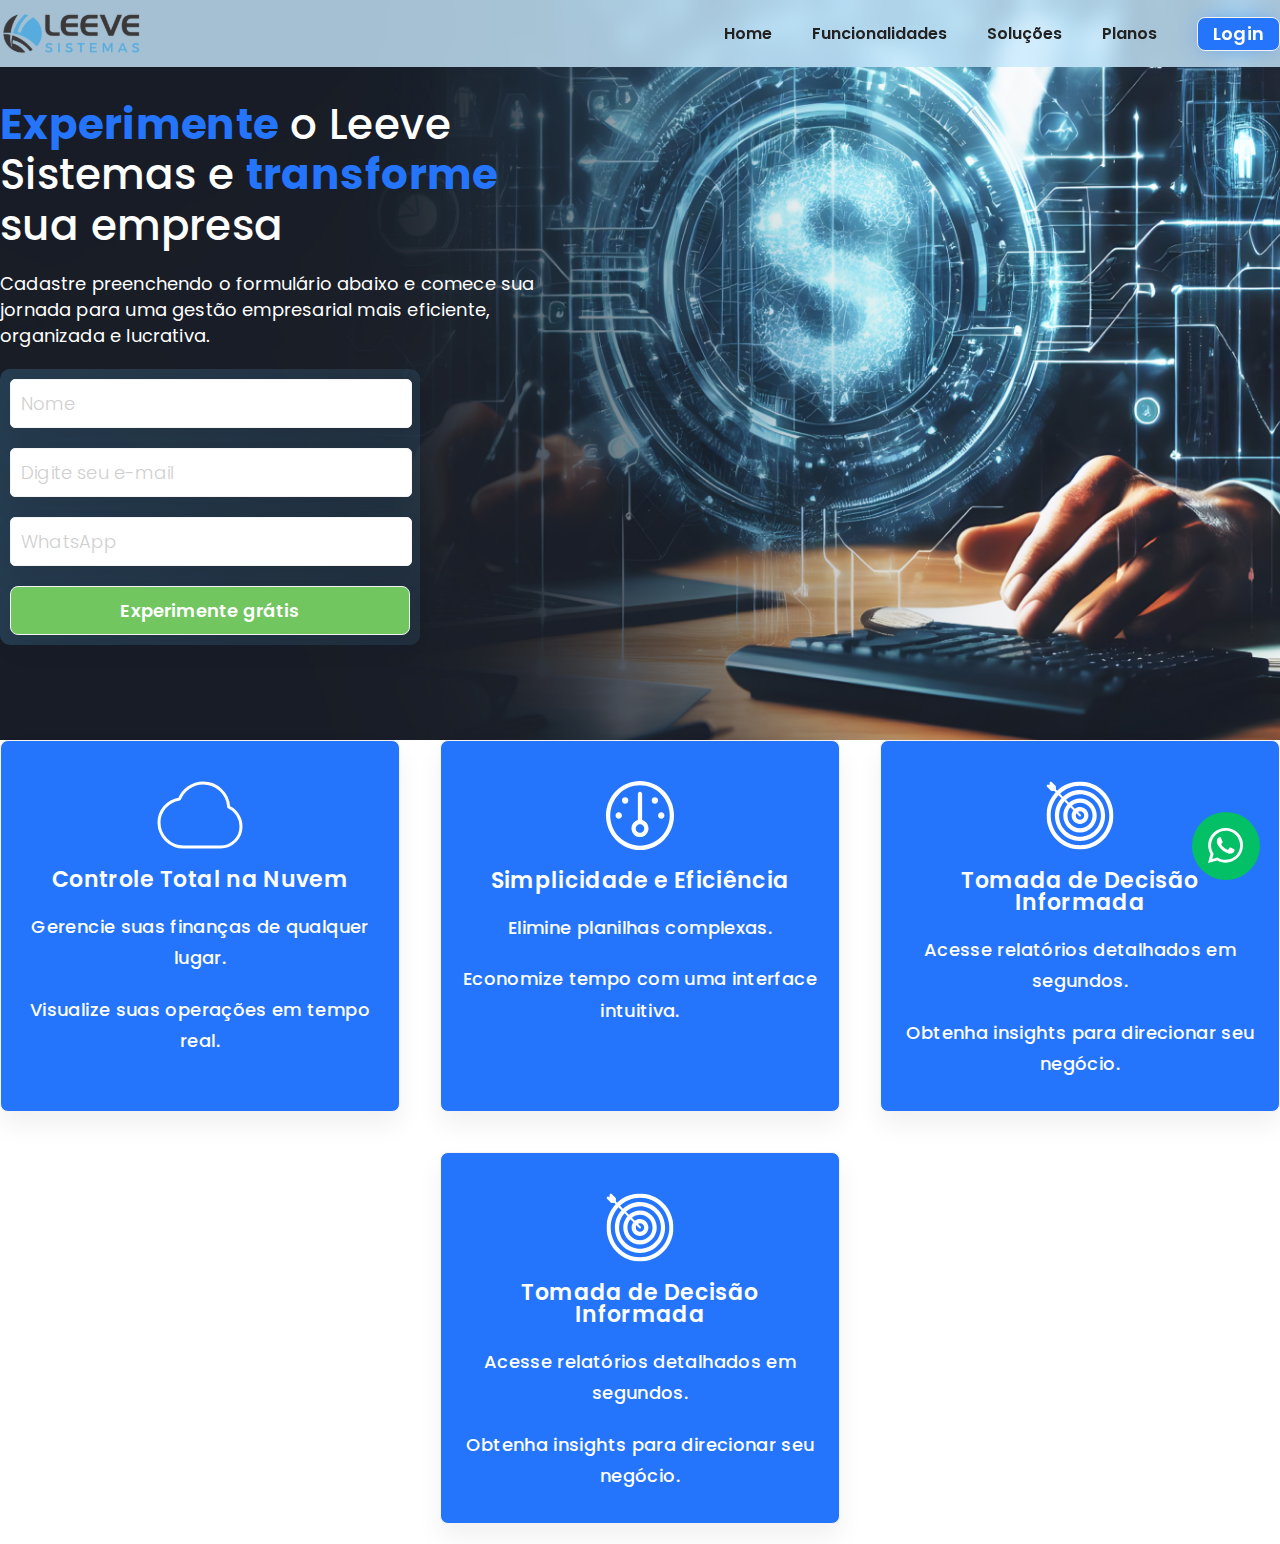
==== leeve_lp.html @ 573da4d8 "add changes" ====
<!DOCTYPE html>
<html lang="en">

<head>
    <meta charset="UTF-8">
    <meta name="viewport" content="width=device-width, initial-scale=1.0">
    <title>Leeve Sistemas</title>
    <link rel="stylesheet" href="css/style.css">
    <meta name="description"
        content="Simplifique a gestão da sua empresa! Controle tudo em um só lugar, esqueça as planilhas, venha para Leeve Sistemas! Teste gratis!">
    <meta property="og:image" content="https://carlosx559.github.io/leeve_sistemas/img/logo.png">
    <meta property="og:image:type" content="image/png">
    <link rel="apple-touch-icon" sizes="72x72" href="favicon/apple-touch-icon.png">
    <link rel="icon" type="image/png" sizes="32x32" href="favicon/favicon-32x32.png">
    <link rel="icon" type="image/png" sizes="16x16" href="favicon/favicon-16x16.png">
    <link rel="manifest" href="favicon/site.webmanifest">
    <link rel="mask-icon" href="favicon/safari-pinned-tab.svg" color="#5bbad5">
    <meta name="msapplication-TileColor" content="#da532c">
    <meta name="theme-color" content="#ffffff">
</head>

<body>



    <section id="home_lp">
        <header>
            <div class="menu_mobile">

                <a href="index.html">
                    <img src="img/logo_leeve_sistemas.svg" alt="">
                </a>

                <svg class="menu_open" width="64" height="30" viewBox="0 0 64 30" fill="none"
                    xmlns="http://www.w3.org/2000/svg">
                    <rect width="64" height="2" rx="1" fill="#0C4DA2" />
                    <rect y="14" width="42.9589" height="2" rx="1" fill="#0C4DA2" />
                    <rect y="28" width="56.9863" height="2" rx="1" fill="#0C4DA2" />
                </svg>

            </div>

            <div class="container_menu" id="container_menu">
                <div class="container_menu_int">
                    <div class="area_menu">

                        <svg class="close" width="33" height="32" viewBox="0 0 33 32" fill="none"
                            xmlns="http://www.w3.org/2000/svg">
                            <rect x="0.583984" y="30.4811" width="42.9589" height="2" rx="1"
                                transform="rotate(-45 0.583984 30.4811)" fill="#0C4DA2" />
                            <rect x="30.9604" y="31.8955" width="42.9589" height="2" rx="1"
                                transform="rotate(-135 30.9604 31.8955)" fill="#0C4DA2" />
                        </svg>


                        <a href="index.html">
                            <img class="logo_desktop" src="img/logo_leeve_sistemas.svg" alt="">
                        </a>

                        <nav>
                            <ul>
                                <li>
                                    <a href="#home_lp">
                                        Home
                                    </a>
                                </li>
                                <li>
                                    <a href="#funcionalidades">
                                        Funcionalidades
                                    </a>
                                </li>
                                <li>
                                    <a href="#solucoes">
                                        Soluções
                                    </a>
                                </li>
                                <li>
                                    <a href="#planos">
                                        Planos
                                    </a>
                                </li>
                                <li>
                                    <a href="https://app.moviva.com.br/login.xhtml" target="_blank">
                                        <div class="btn_menu btn_scale">
                                            <h2>
                                                Login
                                            </h2>
                                        </div>
                                    </a>
                                </li>
                                <!--<li>
                                    <a href="#">
                                        Contato
                                    </a>
                                </li>-->
                            </ul>
                        </nav>

                    </div>
                </div>
            </div>
        </header>

        <div class="area_whatsapp">
            <a href="https://api.whatsapp.com/send?phone=556696847219&text=Quero%20saber%20mais%20sobre%20a%20Leeve%20Sistemas!"
                target="_blank">
                <img src="img/whatsapp.svg" alt="">
            </a>
        </div>

        <div class="container_home">
            <div class="container_home_int">
                <div class="area_home">
                    <div class="area_texts_home">
                        <div class="title_home_lp">
                            <h2>
                                <b>Experimente</b> o Leeve Sistemas e <b>transforme</b> sua empresa
                            </h2>
                        </div>
                        <div class="sub_title_home_lp">
                            <p>
                                Cadastre preenchendo o formulário abaixo e comece sua jornada para uma gestão
                                empresarial mais eficiente, organizada e lucrativa.
                            </p>
                        </div>
                        <form action="#" method="POST" id="email_home_lp">
                            <input class="nome" type="text" name="nome" placeholder="Nome" required>
                            <input class="email" type="email" name="email" placeholder="Digite seu e-mail" required>
                            <input class="whatsapp" type="text" name="whats" placeholder="WhatsApp" required>
                            <input class="enviar" type="submit" value="Experimente grátis">
                        </form>
                    </div>

                </div>

            </div>
        </div>

    </section>



    <div class="container_cards">
        <div class="container_cards_int">
            <div class="area_cards">

                <div class="cards_section cards_bg">
                    <div class="cards_section_int">
                        <svg width="86" height="68" viewBox="0 0 86 68" fill="none" xmlns="http://www.w3.org/2000/svg">
                            <path
                                d="M26.6 66C13.0138 66 2 55.0487 2 41.5397C2 30.3433 10.2 20 22.5 18C26.3583 8.79483 35.4897 2 46.1401 2C59.7827 2 70.9333 12.6172 71.7 26C78.9401 29.1767 84 36.9728 84 45.4144C84 56.7835 74.8219 66 63.5 66H26.6Z"
                                stroke="white" stroke-width="3" stroke-linecap="round" stroke-linejoin="round" />
                        </svg>

                        <div class="title_cards_section color-texts">
                            <h2 class="color-texts">
                                Controle Total na Nuvem
                            </h2>
                        </div>

                        <div class="sub_title_cards_section color-texts">
                            <p class="color-texts">
                                Gerencie suas finanças de qualquer lugar.
                            </p>
                        </div>
                        <div class="sub_title_cards_section color-texts">
                            <p class="color-texts">
                                Visualize suas operações em tempo real.
                            </p>
                        </div>

                    </div>

                </div>

                <div class="cards_section cards_bg">
                    <div class="cards_section_int">
                        <svg width="68" height="69" viewBox="0 0 68 69" fill="none" xmlns="http://www.w3.org/2000/svg">
                            <path
                                d="M34 4.3125C41.8902 4.3125 49.4572 7.49296 55.0364 13.1542C60.6156 18.8155 63.75 26.4938 63.75 34.5C63.75 42.5062 60.6156 50.1845 55.0364 55.8458C49.4572 61.507 41.8902 64.6875 34 64.6875C26.1098 64.6875 18.5428 61.507 12.9636 55.8458C7.38437 50.1845 4.25 42.5062 4.25 34.5C4.25 26.4938 7.38437 18.8155 12.9636 13.1542C18.5428 7.49296 26.1098 4.3125 34 4.3125ZM34 69C43.0174 69 51.6654 65.3652 58.0416 58.8952C64.4179 52.4252 68 43.65 68 34.5C68 25.35 64.4179 16.5748 58.0416 10.1048C51.6654 3.63481 43.0174 0 34 0C24.9826 0 16.3346 3.63481 9.95837 10.1048C3.58213 16.5748 0 25.35 0 34.5C0 43.65 3.58213 52.4252 9.95837 58.8952C16.3346 65.3652 24.9826 69 34 69ZM34 43.125C35.1272 43.125 36.2082 43.5794 37.0052 44.3881C37.8022 45.1969 38.25 46.2938 38.25 47.4375C38.25 48.5812 37.8022 49.6781 37.0052 50.4869C36.2082 51.2956 35.1272 51.75 34 51.75C32.8728 51.75 31.7918 51.2956 30.9948 50.4869C30.1978 49.6781 29.75 48.5812 29.75 47.4375C29.75 46.2938 30.1978 45.1969 30.9948 44.3881C31.7918 43.5794 32.8728 43.125 34 43.125ZM34 56.0625C38.6883 56.0625 42.5 52.1947 42.5 47.4375C42.5 43.4215 39.7906 40.0389 36.125 39.082V12.9375C36.125 11.7516 35.1688 10.7812 34 10.7812C32.8312 10.7812 31.875 11.7516 31.875 12.9375V39.082C28.2094 40.0389 25.5 43.4215 25.5 47.4375C25.5 52.1947 29.3117 56.0625 34 56.0625ZM19.125 22.6406C19.9704 22.6406 20.7811 22.2999 21.3789 21.6933C21.9767 21.0867 22.3125 20.2641 22.3125 19.4062C22.3125 18.5484 21.9767 17.7258 21.3789 17.1192C20.7811 16.5126 19.9704 16.1719 19.125 16.1719C18.2796 16.1719 17.4689 16.5126 16.8711 17.1192C16.2733 17.7258 15.9375 18.5484 15.9375 19.4062C15.9375 20.2641 16.2733 21.0867 16.8711 21.6933C17.4689 22.2999 18.2796 22.6406 19.125 22.6406ZM15.9375 34.5C15.9375 33.6422 15.6017 32.8195 15.0039 32.2129C14.4061 31.6064 13.5954 31.2656 12.75 31.2656C11.9046 31.2656 11.0939 31.6064 10.4961 32.2129C9.89832 32.8195 9.5625 33.6422 9.5625 34.5C9.5625 35.3578 9.89832 36.1805 10.4961 36.787C11.0939 37.3936 11.9046 37.7344 12.75 37.7344C13.5954 37.7344 14.4061 37.3936 15.0039 36.787C15.6017 36.1805 15.9375 35.3578 15.9375 34.5ZM55.25 37.7344C56.0954 37.7344 56.9061 37.3936 57.5039 36.787C58.1017 36.1805 58.4375 35.3578 58.4375 34.5C58.4375 33.6422 58.1017 32.8195 57.5039 32.2129C56.9061 31.6064 56.0954 31.2656 55.25 31.2656C54.4046 31.2656 53.5939 31.6064 52.9961 32.2129C52.3983 32.8195 52.0625 33.6422 52.0625 34.5C52.0625 35.3578 52.3983 36.1805 52.9961 36.787C53.5939 37.3936 54.4046 37.7344 55.25 37.7344ZM52.0625 19.4062C52.0625 18.5484 51.7267 17.7258 51.1289 17.1192C50.5311 16.5126 49.7204 16.1719 48.875 16.1719C48.0296 16.1719 47.2189 16.5126 46.6211 17.1192C46.0233 17.7258 45.6875 18.5484 45.6875 19.4062C45.6875 20.2641 46.0233 21.0867 46.6211 21.6933C47.2189 22.2999 48.0296 22.6406 48.875 22.6406C49.7204 22.6406 50.5311 22.2999 51.1289 21.6933C51.7267 21.0867 52.0625 20.2641 52.0625 19.4062Z"
                                fill="white" />
                        </svg>


                        <div class="title_cards_section color-texts">
                            <h2 class="color-texts">
                                Simplicidade e Eficiência
                            </h2>
                        </div>

                        <div class="sub_title_cards_section color-texts">
                            <p class="color-texts">
                                Elimine planilhas complexas.
                            </p>
                        </div>

                        <div class="sub_title_cards_section color-texts">
                            <p class="color-texts">
                                Economize tempo com uma interface intuitiva.
                            </p>
                        </div>


                    </div>

                </div>

                <div class="cards_section cards_bg">
                    <div class="cards_section_int">
                        <svg width="68" height="69" viewBox="0 0 68 69" fill="none" xmlns="http://www.w3.org/2000/svg">
                            <g clip-path="url(#clip0_127_350)">
                                <path
                                    d="M34 0.500086C25.1256 0.500086 17.0637 4.00846 11.0703 9.72577L9.92188 8.55915V5.81152C9.92188 5.63302 9.86848 5.47365 9.79206 5.32596C9.77741 5.25902 9.74077 5.18677 9.65702 5.10177L5.42869 0.810336H5.42764C5.23816 0.616961 4.97644 0.499023 4.6875 0.499023C4.10858 0.499023 3.64062 0.973961 3.64062 1.56152V3.68652H1.54688C0.967953 3.68652 0.5 4.16146 0.5 4.74902C0.5 5.04227 0.61725 5.3079 0.806734 5.50021L4.99319 9.74915C4.99423 9.75021 4.99423 9.75021 4.99423 9.75021L5.03716 9.79377C5.12091 9.87877 5.19105 9.91596 5.257 9.93084C5.40147 10.0073 5.55955 10.0615 5.73438 10.0615H8.44159L9.59002 11.2281C3.95783 17.3099 0.5 25.4922 0.5 34.5001C0.5 53.2776 15.4986 68.5001 34 68.5001C52.5014 68.5001 67.5 53.2776 67.5 34.5001C67.5 15.7225 52.5014 0.500086 34 0.500086ZM34 64.249C17.8111 64.249 4.6875 50.9295 4.6875 34.499C4.6875 26.6663 7.67528 19.5454 12.5506 14.2318L15.5111 17.2376C11.3927 21.7777 8.875 27.8393 8.875 34.499C8.875 48.5825 20.1237 59.999 34 59.999C47.8763 59.999 59.125 48.5825 59.125 34.499C59.125 20.4156 47.8763 8.99902 34 8.99902C27.4382 8.99902 21.4668 11.5533 16.9914 15.7353L14.0309 12.7295C19.2652 7.7814 26.2824 4.74902 34 4.74902C50.1889 4.74902 63.3125 18.0685 63.3125 34.499C63.3125 50.9295 50.1889 64.249 34 64.249ZM21.4511 23.2652C18.8444 26.2625 17.25 30.1863 17.25 34.499C17.25 43.8883 24.7488 51.499 34 51.499C43.2512 51.499 50.75 43.8883 50.75 34.499C50.75 25.1097 43.2512 17.499 34 17.499C29.7507 17.499 25.8846 19.1172 22.9314 21.7628L19.9708 18.7581C23.6851 15.3453 28.595 13.249 34 13.249C45.5638 13.249 54.9375 22.7626 54.9375 34.499C54.9375 46.2354 45.5638 55.749 34 55.749C22.4362 55.749 13.0625 46.2354 13.0625 34.499C13.0625 29.0133 15.128 24.0291 18.4905 20.2605L21.4511 23.2652ZM27.3911 29.2938C26.2877 30.7325 25.625 32.5355 25.625 34.5001C25.625 39.1942 29.3749 43.0001 34 43.0001C38.6251 43.0001 42.375 39.1942 42.375 34.5001C42.375 29.806 38.6251 26.0001 34 26.0001C32.0654 26.0001 30.2888 26.6726 28.8714 27.7915L25.893 24.7686C28.082 22.888 30.9086 21.749 34 21.749C40.9376 21.749 46.5625 27.4578 46.5625 34.499C46.5625 41.5402 40.9376 47.249 34 47.249C27.0624 47.249 21.4375 41.5402 21.4375 34.499C21.4375 31.3615 22.5597 28.4927 24.4127 26.271L27.3911 29.2938ZM33.2599 35.2502C33.6692 35.6656 34.3308 35.6656 34.7401 35.2502C35.1495 34.8348 35.1495 34.1633 34.7401 33.7478L31.8853 30.8504C32.5082 30.4785 33.2253 30.2501 34 30.2501C36.3125 30.2501 38.1875 32.153 38.1875 34.5001C38.1875 36.8471 36.3125 38.7501 34 38.7501C31.6875 38.7501 29.8125 36.8471 29.8125 34.5001C29.8125 33.7128 30.0376 32.985 30.405 32.3528L33.2599 35.2502Z"
                                    fill="white" />
                            </g>
                            <defs>
                                <clipPath id="clip0_127_350">
                                    <rect width="67" height="68" fill="white" transform="translate(0.5 0.5)" />
                                </clipPath>
                            </defs>
                        </svg>

                        <div class="title_cards_section">
                            <h2 class="color-texts">
                                Tomada de Decisão Informada
                            </h2>
                        </div>

                        <div class="sub_title_cards_section">
                            <p class="color-texts">
                                Acesse relatórios detalhados em segundos.
                            </p>
                        </div>

                        <div class="sub_title_cards_section">
                            <p class="color-texts">
                                Obtenha insights para direcionar seu negócio.
                            </p>
                        </div>

                    </div>

                </div>

                <div class="cards_section cards_bg">
                    <div class="cards_section_int">
                        <svg width="68" height="69" viewBox="0 0 68 69" fill="none" xmlns="http://www.w3.org/2000/svg">
                            <g clip-path="url(#clip0_127_350)">
                                <path
                                    d="M34 0.500086C25.1256 0.500086 17.0637 4.00846 11.0703 9.72577L9.92188 8.55915V5.81152C9.92188 5.63302 9.86848 5.47365 9.79206 5.32596C9.77741 5.25902 9.74077 5.18677 9.65702 5.10177L5.42869 0.810336H5.42764C5.23816 0.616961 4.97644 0.499023 4.6875 0.499023C4.10858 0.499023 3.64062 0.973961 3.64062 1.56152V3.68652H1.54688C0.967953 3.68652 0.5 4.16146 0.5 4.74902C0.5 5.04227 0.61725 5.3079 0.806734 5.50021L4.99319 9.74915C4.99423 9.75021 4.99423 9.75021 4.99423 9.75021L5.03716 9.79377C5.12091 9.87877 5.19105 9.91596 5.257 9.93084C5.40147 10.0073 5.55955 10.0615 5.73438 10.0615H8.44159L9.59002 11.2281C3.95783 17.3099 0.5 25.4922 0.5 34.5001C0.5 53.2776 15.4986 68.5001 34 68.5001C52.5014 68.5001 67.5 53.2776 67.5 34.5001C67.5 15.7225 52.5014 0.500086 34 0.500086ZM34 64.249C17.8111 64.249 4.6875 50.9295 4.6875 34.499C4.6875 26.6663 7.67528 19.5454 12.5506 14.2318L15.5111 17.2376C11.3927 21.7777 8.875 27.8393 8.875 34.499C8.875 48.5825 20.1237 59.999 34 59.999C47.8763 59.999 59.125 48.5825 59.125 34.499C59.125 20.4156 47.8763 8.99902 34 8.99902C27.4382 8.99902 21.4668 11.5533 16.9914 15.7353L14.0309 12.7295C19.2652 7.7814 26.2824 4.74902 34 4.74902C50.1889 4.74902 63.3125 18.0685 63.3125 34.499C63.3125 50.9295 50.1889 64.249 34 64.249ZM21.4511 23.2652C18.8444 26.2625 17.25 30.1863 17.25 34.499C17.25 43.8883 24.7488 51.499 34 51.499C43.2512 51.499 50.75 43.8883 50.75 34.499C50.75 25.1097 43.2512 17.499 34 17.499C29.7507 17.499 25.8846 19.1172 22.9314 21.7628L19.9708 18.7581C23.6851 15.3453 28.595 13.249 34 13.249C45.5638 13.249 54.9375 22.7626 54.9375 34.499C54.9375 46.2354 45.5638 55.749 34 55.749C22.4362 55.749 13.0625 46.2354 13.0625 34.499C13.0625 29.0133 15.128 24.0291 18.4905 20.2605L21.4511 23.2652ZM27.3911 29.2938C26.2877 30.7325 25.625 32.5355 25.625 34.5001C25.625 39.1942 29.3749 43.0001 34 43.0001C38.6251 43.0001 42.375 39.1942 42.375 34.5001C42.375 29.806 38.6251 26.0001 34 26.0001C32.0654 26.0001 30.2888 26.6726 28.8714 27.7915L25.893 24.7686C28.082 22.888 30.9086 21.749 34 21.749C40.9376 21.749 46.5625 27.4578 46.5625 34.499C46.5625 41.5402 40.9376 47.249 34 47.249C27.0624 47.249 21.4375 41.5402 21.4375 34.499C21.4375 31.3615 22.5597 28.4927 24.4127 26.271L27.3911 29.2938ZM33.2599 35.2502C33.6692 35.6656 34.3308 35.6656 34.7401 35.2502C35.1495 34.8348 35.1495 34.1633 34.7401 33.7478L31.8853 30.8504C32.5082 30.4785 33.2253 30.2501 34 30.2501C36.3125 30.2501 38.1875 32.153 38.1875 34.5001C38.1875 36.8471 36.3125 38.7501 34 38.7501C31.6875 38.7501 29.8125 36.8471 29.8125 34.5001C29.8125 33.7128 30.0376 32.985 30.405 32.3528L33.2599 35.2502Z"
                                    fill="white" />
                            </g>
                            <defs>
                                <clipPath id="clip0_127_350">
                                    <rect width="67" height="68" fill="white" transform="translate(0.5 0.5)" />
                                </clipPath>
                            </defs>
                        </svg>

                        <div class="title_cards_section">
                            <h2 class="color-texts">
                                Tomada de Decisão Informada
                            </h2>
                        </div>

                        <div class="sub_title_cards_section">
                            <p class="color-texts">
                                Acesse relatórios detalhados em segundos.
                            </p>
                        </div>

                        <div class="sub_title_cards_section">
                            <p class="color-texts">
                                Obtenha insights para direcionar seu negócio.
                            </p>
                        </div>

                    </div>

                </div>


            </div>
        </div>
    </div>


</body>

</html>
---- css/style.css ----
@import url('https://fonts.googleapis.com/css2?family=Poppins:wght@300;400;500;600;700&display=swap');

* {
    font-family: 'Poppins';
}

:root {
    --font-titles: 42px;
    --font-sub-titles: 18px;
    --text-color-1: #3A3839;
    --text-color-2: #2575FC;
    --text-color-3: #FFFFFF;
    --text-color-4: #595959;
    --bg-color-1: #F4F4F4;
    --bg-color-2: #2575FC;
}

html {
    scroll-behavior: smooth;
}

body {
    margin: 0px;
    padding: 0px;
    overscroll-behavior-y: none;
    transition-duration: 400ms;
    transition-property: color, background-color;
    transition-timing-function: ease-out;
}

.area_whatsapp {
    display: flex;
    position: fixed;
    bottom: 20px;
    right: 20px;
    z-index: 1;
}

.area_whatsapp a {
    height: 68px;
}

.area_whatsapp img {
    width: 100%;
    max-width: 68px;
    height: 68px;
}

.color-1 h2 {
    transition-duration: 400ms;
    transition-property: color;
    transition-timing-function: ease-out;
}

.color-2 p {
    transition-duration: 400ms;
    transition-property: color;
    transition-timing-function: ease-out;
}

.color-texts {
    transition-duration: 400ms;
    transition-property: color;
    transition-timing-function: ease-out;
}

a {
    max-width: max-content;
    text-decoration: none;
}

h1,
h2,
p {
    margin: 0px;
}

[data-animation] {
    opacity: 0;
    transition: all 200ms ease-in;
}

[data-delay-1] {
    transition-delay: 200ms;
}

[data-delay-2] {
    transition-delay: 300ms;
}

[data-delay-3] {
    transition-delay: 400ms;
}

[data-delay-4] {
    transition-delay: 500ms;
}

[data-animation="down"] {
    transform: translate3d(0, 20px, 0);
}

[data-animation="left"] {
    transform: translate3d(-20px, 0, 0);
}

[data-animation="right"] {
    transform: translate3d(20px, 0, 0);
}

[data-animation].animate {
    opacity: 1;
    transform: translate3d(0px, 0px, 0px);
}


/*Menu*/

header {
    width: 100%;
    position: relative;
    z-index: 1;
}

.menu_open {
    display: none;
}

.close {
    display: none;
}

.menu_mobile {
    display: none;
}

.container_menu {
    display: flex;
    justify-content: center;
    width: 100%;
    position: fixed;
    background: rgba(201, 234, 254, 0.8);
    backdrop-filter: blur(10px);
}

.container_menu_int {
    display: flex;
    justify-content: center;
    align-items: center;
    width: 100%;
    max-width: 1280px;
}

.area_menu {
    display: flex;
    align-items: center;
    justify-content: space-between;
    width: 100%;
    padding: 10px 0px 10px 0px;
}

.area_menu a {
    display: flex;
}

nav {
    width: 100%;
    max-width: max-content;
}

nav ul {
    display: flex;
    align-items: center;
    gap: 40px;
    padding: 0px;
    margin: 0px;
    width: 100%;
    max-width: max-content;
}

nav ul li {
    list-style: none;
}

nav ul li a {
    color: #222;
    font-size: 16px;
    font-style: normal;
    font-weight: 600;
    line-height: 100%;
}

.btn_menu {
    border-radius: 8px;
    border: 0.5px solid #F4F4F4;
    background: #2575FC;
    box-shadow: 0px 0px 25px -8px rgba(44, 124, 236, 1);
    padding: 8px 15px;
    transition: all ease 200ms;
    transform: scale3d(1, 1, 1);
}

.btn_menu h2 {
    color: #FEFEFE;
    font-size: var(--font-sub-titles);
    font-weight: 600;
    letter-spacing: 0.18px;
    text-rendering: optimizeLegibility;
}

.btn_menu:hover {
    transform: scale3d(1.06, 1.06, 1.06);
}

/*Home*/

#home {
    background: linear-gradient(180deg, rgba(201, 234, 254, 1) -13.82%, rgba(241, 241, 241, 0.00) 90.71%);
}

#home_lp {
    background-image: url(../img/bg_home_lp.png);
    background-position: center;
    background-repeat: no-repeat;
    background-size: cover;
    width: 100%;
    height: 740px;
}

.container_home {
    display: flex;
    justify-content: center;
    width: 100%;
    padding: 100px 0px 40px 0px;
}

.container_home_int {
    display: flex;
    justify-content: center;
    align-items: center;
    flex-direction: column;
    gap: 40px;
    width: 100%;
    max-width: 1280px;
}

.area_home {
    display: flex;
    align-items: center;
    justify-content: space-between;
    gap: 40px;
    width: 100%;
}

.area_texts_home {
    display: flex;
    flex-direction: column;
    gap: 20px;
    width: 100%;
    max-width: 540px;
}

.title_home h2 {
    color: #222;
    font-size: var(--font-titles);
    font-weight: 500;
    line-height: 120%;
    letter-spacing: 0.42px;
}

.title_home h2 b {
    color: #2575FC;
    font-weight: 700;
}

.sub_title_home p {
    color: #464646;
    font-size: var(--font-sub-titles);
    font-weight: 400;
    line-height: 144%;
    letter-spacing: 0.18px;
}


.title_home_lp h2 {
    color: #FFFFFF;
    font-size: var(--font-titles);
    font-weight: 500;
    line-height: 120%;
    letter-spacing: 0.42px;
}

.title_home_lp h2 b {
    color: #2575FC;
    font-weight: 700;
}

.sub_title_home_lp p {
    color: #FFFFFF;
    font-size: var(--font-sub-titles);
    font-weight: 400;
    line-height: 144%;
    letter-spacing: 0.18px;
}

.home_bg {
    max-width: 700px;
    width: 100%;
}

#email_home {
    display: flex;
    gap: 20px;
    border-radius: 10px;
    background: linear-gradient(98deg, rgba(86, 172, 222, 0.30) -75.86%, rgba(71, 171, 228, 0.00) 219.5%);
    padding: 10px;
    max-width: max-content;
}


#email_home_lp {
    display: flex;
    flex-direction: column;
    gap: 20px;
    border-radius: 10px;
    background: linear-gradient(98deg, rgba(86, 172, 222, 0.30) -75.86%, rgba(71, 171, 228, 0.00) 219.5%);
    padding: 10px;
    max-width: 400px;
}


.email, .nome, .whatsapp {
    border-radius: 5px;
    border: 0.661px solid #F4F4F4;
    background: #FFF;
    box-shadow: 0px 13.21117px 26.42234px 0px rgba(0, 0, 0, 0.06);
    padding: 10px 10px;
    outline: none;
    width: 100%;
    max-width: 380px;
    color: #CFCFCF;
    font-size: var(--font-sub-titles);
    font-weight: 300;
    letter-spacing: 0.18px;
}

.email::placeholder, .nome::placeholder, .whatsapp::placeholder {
    color: #CFCFCF;
    font-size: var(--font-sub-titles);
    font-weight: 300;
    letter-spacing: 0.18px;
}

.enviar {
    border-radius: 8px;
    border: 0.661px solid #F4F4F4;
    background: #71c660;
    box-shadow: 0px 13.21117px 26.42234px 0px rgba(0, 0, 0, 0.06);
    padding: 10px 20px;
    color: #FEFEFE;
    font-size: var(--font-sub-titles);
    font-weight: 600;
    letter-spacing: 0.18px;
    cursor: pointer;
}

.area_icones {
    display: flex;
    align-items: center;
    justify-content: space-between;
    flex-wrap: wrap;
    gap: 20px;
    width: 100%;
    max-width: 1280px;
    padding: 40px 0px 0px 0px;
}

.icones_home {
    border-radius: 6px;
    border: 0.661px solid #F4F4F4;
    background: #FFF;
    box-shadow: 0px 13.21117px 26.42234px 0px rgba(0, 0, 0, 0.06);
    width: 180px;
    height: 130px;
    transition: all ease 200ms;
}

.icones_home:hover {
    background: #2575FC;
}

.icones_home:hover>.icones_home_int svg path {
    fill: #FFFFFF;
}

.icones_home:hover>.icones_home_int .title_icones_home h2 {
    color: #FFFFFF;
}

.icones_home_int {
    display: flex;
    justify-content: center;
    align-items: center;
    flex-direction: column;
    gap: 10px;
    height: 100%;
}

.title_icones_home h2 {
    color: #42454A;
    text-align: center;
    font-size: 14px;
    font-weight: 500;
    line-height: 130%;
}

/*Controle*/
.container_controle {
    display: flex;
    justify-content: center;
    width: 100%;
    padding: 40px 0px 60px 0px;
}

.container_controle_int {
    display: flex;
    justify-content: center;
    align-items: center;
    width: 100%;
}

.area_controle {
    display: flex;
    align-items: center;
    justify-content: flex-end;
    gap: 70px;
    width: 100%;
    height: 100%;
}

.area_texts_controle {
    display: flex;
    flex-direction: column;
    gap: 20px;
    width: 100%;
    max-width: 580px;
}

.title_controle h2 {
    color: #42454A;
    font-size: 34px;
    font-weight: 700;
    line-height: 120%;
    letter-spacing: 0.42px;
}

.title_controle h2 b {
    color: #2575FC;
    font-weight: 700;
}

.sub_title_controle p {
    color: #464646;
    font-size: var(--font-sub-titles);
    font-weight: 300;
    line-height: 144%;
    letter-spacing: 0.18px;
}

.info_controle p {
    color: #464646;
    font-size: var(--font-sub-titles);
    font-weight: 500;
    line-height: 144%;
    letter-spacing: 0.18px;
}

.controle {
    max-width: 700px;
    width: 100%;
}

.btn_lead {
    border-radius: 8px;
    border: 0.5px solid #F4F4F4;
    background: #2575FC;
    box-shadow: 0px 0px 25px -8px rgba(44, 124, 236, 1);
    padding: 8px 15px;
    transition: all ease 200ms;
    transform: scale3d(1, 1, 1);
}

.btn_lead:hover {
    transform: scale3d(1.06, 1.06, 1.06);
}

.btn_lead h2 {
    color: #FEFEFE;
    font-size: var(--font-sub-titles);
    font-weight: 600;
    letter-spacing: 0.18px;
}

/*
.area_box_controle {
    display: flex;
    width: 100%;
    max-width: 900px;
    height: 100%;
    position: relative;
}

.box_controle {
    position: absolute;
    width: 420px;
    height: 260px;
    top: 0px;
    left: 0px;
    background: #F5F5F5;
    box-shadow: 28px 100px 60px rgba(0, 0, 0, 0.01);
    border-radius: 15px;
    transform: matrix(0.87, 0.5, -0.87, 0.5, 0, 0);
}

.box_controle_2 {
    position: absolute;
    width: 420px;
    height: 260px;
    top: -144px;
    left: 233px;
    background: #F5F5F5;
    box-shadow: 28px 100px 60px rgba(0, 0, 0, 0.01);
    border-radius: 15px;
    transform: matrix(0.87, 0.5, -0.87, 0.5, 0, 0);
}*/

/*Cards*/
.container_cards {
    display: flex;
    justify-content: center;
    width: 100%;
    padding: 0px 0px 20px 0px;
}

.container_cards_int {
    display: flex;
    justify-content: center;
    align-items: center;
    width: 100%;
    max-width: 1280px;
}

.area_cards {
    display: flex;
    justify-content: center;
    align-items: center;
    flex-wrap: wrap;
    gap: 40px;
}

.cards_section {
    border-radius: 8px;
    border: 0.6px solid #F4F4F4;
    background-color: var(--bg-color-2);
    box-shadow: 0px 13px 26px 0px rgba(0, 0, 0, 0.06);
    max-width: 358px;
    height: 290px;
    width: 100%;
    padding: 40px 20px;
}

/*
.cards_section:hover {
    transform: scale3d(1.1, 1.1, 1.1);
}*/

/*
.cards_section:hover>.cards_section_int .title_cards_section h2 {
    color: var(--text-color-2);
}

.cards_section:hover>.cards_section_int .sub_title_cards_section p {
    color: var(--text-color-2);
}

.cards_section:hover>.cards_section_int svg path {
    fill: var(--text-color-2);
}*/

.cards_section_int {
    display: flex;
    justify-content: center;
    align-items: center;
    flex-direction: column;
    text-align: center;
    gap: 20px;
    width: 100%;
    max-width: max-content;
}

.title_cards_section h2 {
    color: var(--text-color-3);
    font-size: 22px;
    font-weight: 600;
    line-height: 100%;
    letter-spacing: 0.36px;
}

.sub_title_cards_section p {
    color: var(--text-color-3);
    font-size: 18px;
    font-style: normal;
    font-weight: 500;
    line-height: 174%;
    letter-spacing: 0.36px;
}


/*Compativel*/

.container_compativel {
    display: flex;
    justify-content: center;
    width: 100%;
    padding: 60px 0px 40px 0px;
}

.container_compativel_int {
    display: flex;
    justify-content: center;
    align-items: center;
    width: 100%;
    max-width: 1280px;
    position: relative;
}

.box_blur_1 {
    position: absolute;
    border-radius: 400px;
    background: #2575FC;
    filter: blur(350px);
    width: 400px;
    height: 400px;
    right: 0px;
    top: 0px;
    z-index: -1;
}

.box_blur_2 {
    position: absolute;
    border-radius: 400px;
    background: #2575FC;
    filter: blur(350px);
    width: 400px;
    height: 400px;
    left: 0px;
    bottom: 0px;
    z-index: -1;
}

.area_compativel_total {
    display: flex;
    flex-direction: column;
    width: 100%;
    gap: 60px;
}

.area_compativel {
    display: flex;
    justify-content: space-between;
    align-items: center;
    row-gap: 40px;
    column-gap: 60px;
    width: 100%;
}

.area_compativel_2 {
    display: flex;
    justify-content: space-between;
    align-items: center;
    row-gap: 40px;
    column-gap: 60px;
    width: 100%;
}

.sistemas_solucoes {
    box-shadow: 0px 13.21117px 26.42234px 0px rgba(0, 0, 0, 0.1);
    max-width: max-content;
    width: 100%;
    height: auto;
    border-radius: 15px;
}

.area_texts_compativel {
    display: flex;
    flex-direction: column;
    gap: 20px;
    width: 100%;
    max-width: 600px;
}

.title_compativel h2 {
    color: var(--text-color-1);
    font-size: 30px;
    font-weight: 700;
    line-height: 120%;
    letter-spacing: 0.6px;
}

.title_compativel h2 b {
    color: var(--text-color-2);
    font-weight: 700;
}

.sub_title_compativel p {
    color: var(--text-color-4);
    font-size: var(--font-sub-titles);
    font-weight: 300;
    line-height: 174%;
    letter-spacing: 0.36px;
}


.sub_title_compativel p b {
    font-weight: 500;
}

/*planos*/
.container_planos {
    display: flex;
    justify-content: center;
    width: 100%;
    padding: 0px 0px 40px 0px;
}

.container_planos_int {
    display: flex;
    justify-content: center;
    align-items: center;
    flex-direction: column;
    gap: 20px;
    width: 100%;
    max-width: 1300px;
}

.title_planos_container h2 {
    color: var(--text-color-1);
    font-size: var(--font-titles);
    font-weight: 500;
    line-height: 120%;
    letter-spacing: 0.42px;
    text-align: center;
}

.title_planos_container h2 b {
    color: var(--text-color-2);
    font-weight: 700;
}

.area_tempo_planos {
    display: flex;
    align-items: center;
    justify-content: center;
    gap: 20px;
    border-radius: 38px;
    background: #F9F9F9;
    box-shadow: 12px -3px 25px -7px rgba(0, 0, 0, 0.25) inset;
    width: 100%;
    max-width: 300px;
    height: 40px;
    padding: 6px 12px;
}

.plano_anual {
    max-width: max-content;
    width: 100%;
    padding: 5px 10px;
    border-radius: 20px;
    background-color: #2575FC;
    cursor: pointer;
    transition: all ease 200ms;
}

.bg_color {
    background-color: #07c307;
    padding: 6px 20px;
}

.plano_anual:hover {
    transform: scale3d(1.05, 1.05, 1.05);
}

.plano_anual h2 {
    font-weight: var(--font-weight-700);
    font-size: 16px;
    text-align: center;
    letter-spacing: 0.04em;
    color: var(--text-color-3);
    margin: 0px;
}

.area_planos {
    display: flex;
    align-items: center;
    flex-wrap: wrap;
    justify-content: center;
    row-gap: 20px;
    column-gap: 40px;
    width: 100%;
}

.card_planos {
    display: flex;
    justify-content: center;
    align-items: center;
    width: 100%;
    max-width: 250px;
    height: auto;
    padding: 30px 20px;
    border: 1px solid #5a5a5a;
    /*background:  var(--bg-color-2);*/
    box-shadow: 0px 13.21117px 26.42234px 0px rgba(0, 0, 0, 0.06);
    border-radius: 20px;
    transition: all ease 200ms;
    transform: scale3d(1, 1, 1);
}

.card_planos:hover {
    transform: scale3d(1.1, 1.1, 1.1);
}

.card_planos_int {
    display: flex;
    flex-direction: column;
    align-items: center;
    justify-content: space-between;
    height: 250px;
}

.area_text_planos {
    display: flex;
    flex-direction: column;
    gap: 10px;
}

.title_planos h2 {
    font-weight: 700;
    font-size: 24px;
    line-height: 124%;
    text-align: center;
    letter-spacing: 0.04em;
    text-transform: uppercase;
    color: var(--text-color-1);
    margin: 0px;
}

.sub_title_planos p {
    font-weight: 500;
    font-size: 16px;
    line-height: 124%;
    text-align: center;
    letter-spacing: 0.04em;
    color: var(--text-color-1);
    margin: 0px;
}

.area_precos_planos {
    display: flex;
    flex-direction: column;
    align-items: center;
    gap: 8px;
}

.preco_del del {
    color: var(--text-color-1);
    font-size: 15px;
}

.preco_plano h2 {
    font-weight: 700;
    font-size: 34px;
    text-align: center;
    letter-spacing: 0.04em;
    color: var(--text-color-1);
    margin: 0px;
}

.area_btn_planos {
    display: flex;
    justify-content: center;
    align-items: center;
    width: 100%;

}

.btn_planos {
    border-radius: 8px;
    border: 0.5px solid var(--text-color-3);
    background: #2575FC;
    box-shadow: 0px 0px 25px -8px rgba(44, 124, 236, 1);
    padding: 8px 15px;
    transition: all ease 200ms;
    transform: scale3d(1, 1, 1);
    transition: all ease 200ms;
}

.btn_planos:hover {
    transform: scale3d(1.08, 1.08, 1.08);
}

.btn_planos img {
    max-width: 25px;
    width: 100%;
}

.btn_planos h2 {
    font-weight: 700;
    font-size: 18px;
    line-height: 124%;
    text-align: center;
    letter-spacing: 0.04em;
    color: var(--text-color-3);
    margin: 0px;
}

/*Footer*/

footer {
    width: 100%;
    background: #3A3839;
    padding: 40px 0px 40px 0px;
}

.container_footer {
    display: flex;
    justify-content: center;
    width: 100%;
}

.container_footer_int {
    display: flex;
    justify-content: center;
    align-items: center;
    width: 100%;
    max-width: 1280px;
}

.area_footer {
    display: flex;
    justify-content: space-between;
    align-items: flex-start;
    width: 100%;
}

.area_logo_footer {
    display: flex;
    flex-direction: column;
    gap: 20px;
    width: 100%;
    max-width: 420px;
}

.logo_footer {
    max-width: max-content;
    width: 100%;
}

.sub_title_footer p {
    color: #FFF;
    font-size: 20px;
    font-weight: 400;
}


.area_infos_footer {
    display: flex;
    flex-direction: column;
    gap: 30px;
    width: 100%;
    max-width: 250px;
}

.title_info_footer h2 {
    color: #56ACDE;
    font-size: 24px;
    font-weight: 600;
    line-height: 100%;
}

.infos_footer {
    display: flex;
    flex-direction: column;
    gap: 20px;
}

.infos_footer a {
    color: #FFF;
    font-size: 20px;
    font-weight: 400;
    line-height: 100%;
}

.info_footer p {
    color: #FFF;
    font-size: 20px;
    font-weight: 400;
    line-height: 100%;
}


@media(min-width: 1600px) {
    .area_controle {
        justify-content: center;
        gap: 40px;
    }
}

@media(max-width: 1024px) {

    header {
        position: fixed;
        background: rgba(201, 234, 254, 0.8);
        backdrop-filter: blur(10px);
    }

    .menu_mobile {
        display: flex;
        justify-content: space-between;
        align-items: center;
        max-width: 1280px;
        padding: 10px 20px 10px 20px;

    }

    .container_home {
        padding: 80px 0px 40px 0px;
    }


    @keyframes move {
        0% {
            right: -100%;

        }

        100% {
            right: 0px;
        }

    }

    .menu_open {
        display: flex;
    }

    .menu_open rect {
        fill: #2575FC;
    }

    .close {
        display: flex;
        position: absolute;
        top: 20px;
        left: 20px;
    }

    #container_menu {
        display: none;
        width: 100%;
        height: 100vh;
        opacity: 1;
        background: linear-gradient(180deg, rgba(201, 234, 254, 0.8) -13.82%, rgba(241, 241, 241, 0.8) 90.71%);
        position: fixed;
        top: 0px;
        z-index: 99;
        transition: all ease 400ms;
    }

    .container_menu {
        display: flex;
        justify-content: center;
        width: 100%;
        height: 100%;
    }

    .container_menu_int {
        display: flex;
        justify-content: center;
        align-items: center;
        width: 100%;
    }

    .area_menu {
        flex-direction: column;
        width: 100%;
    }

    .area_close {
        display: flex;
        justify-content: center;
        align-items: center;
        width: 100%;
        position: fixed;
        top: 40px;
    }

    .area_close_int {
        display: flex;
        align-items: center;
        justify-content: space-between;
        width: 100%;
        max-width: 1220px;
    }

    .close {
        cursor: pointer;
        max-width: max-content;
        width: 100%;
    }

    .area_menu nav {
        width: 100%;
    }

    .area_menu nav ul {
        display: flex;
        align-items: center;
        flex-direction: column;
        gap: 25px;
        justify-content: center;
        margin: 0px;
        padding: 0px;
    }

    .logo_desktop {
        display: none;
    }

    nav ul li a {
        font-size: 30px;
    }

    .area_menu nav ul li a {
        color: #2E3033;
        font-size: 28px;
        font-weight: 700;
        line-height: 100%;
        letter-spacing: -1.6px;
    }

    :root {
        --font-titles: 32px;
        --font-sub-titles: 18px;
    }

    .area_home {
        flex-direction: column;
        justify-content: center;
    }

    .area_texts_home {
        max-width: 620px;
    }

    .area_icones {
        justify-content: center;
        padding: 0px 20px;
        width: auto;
    }

    /*Controle*/
    .area_controle {
        flex-direction: column;
        gap: 40px;
        padding: 0px 20px;
    }

    .title_controle h2 {
        font-size: 28px;
    }

    /*Compativel*/
    .area_compativel {
        flex-direction: column;
    }

    .area_compativel_2 {
        flex-direction: column-reverse;
    }

    .area_texts_compativel {
        max-width: 540px;
    }

    .title_compativel h2 {
        font-size: 26px;
    }

    /*Planos*/
    .preco_plano h2 {
        font-size: 30px;
    }

    .preco_del del {
        font-size: 14px;
    }

    .area_precos_planos {
        gap: 5px;
    }

    .card_planos_int {
        justify-content: flex-start;
        gap: 20px;
    }

    .area_footer {
        padding: 0px 20px;
        flex-direction: column;
        align-items: center;
        gap: 20px;
    }

    .area_infos_footer {
        gap: 20px;
        max-width: 415px;
    }

    .sub_title_footer p {
        font-size: 16px;
    }

    .title_info_footer h2 {
        font-size: 20px;
    }

    .infos_footer a {
        font-size: 16px;
    }

    .info_footer p {
        font-size: 16px;
    }

}


@media(max-width: 480px) {
    :root {
        --font-titles: 28px;
        --font-sub-titles: 16px;
    }

    .area_home {
        padding: 0px 20px;
        width: auto;
    }

    .container_home {
        padding: 100px 0px 0px 0px;
    }

    .area_texts_controle {
        gap: 10px;
    }

    .title_controle h2 {
        font-size: 22px;
    }

    /*Compativel*/
    .area_compativel_total {
        padding: 0px 20px;
        gap: 40px;
    }

    .title_compativel h2 {
        font-size: 22px;
    }

    .container_planos_int {
        padding: 0px 20px;
    }

    .area_cards {
        padding: 0px 20px;
        gap: 20px;
    }

    .cards_section {
        height: auto;
    }

    .sub_title_cards_section p {
        font-size: 16px;
        line-height: 120%;
    }

    .box_blur_1 {
        width: 350px;
        height: 350px;
    }

    .box_blur_2 {
        width: 350px;
        height: 350px;
    }

    #email_home {
        flex-direction: column;
        align-items: center;
        width: 100%;
        max-width: calc(100% - 20px);
        gap: 15px;
    }

    .email {
        max-width: calc(100% - 20px);
    }

    .enviar {
        width: 100%;
    }

    .icones_home {
        width: 150px;
        height: 120px;
    }
    .area_whatsapp img {
        width: 100%;
        max-width: 60px;
        height: 60px;
    }

    .area_whatsapp a {
        height: 60px;
    }

}

@media(max-width: 375px) {
    :root {
        --font-titles: 26px;
        --font-sub-titles: 16px;
    }
}
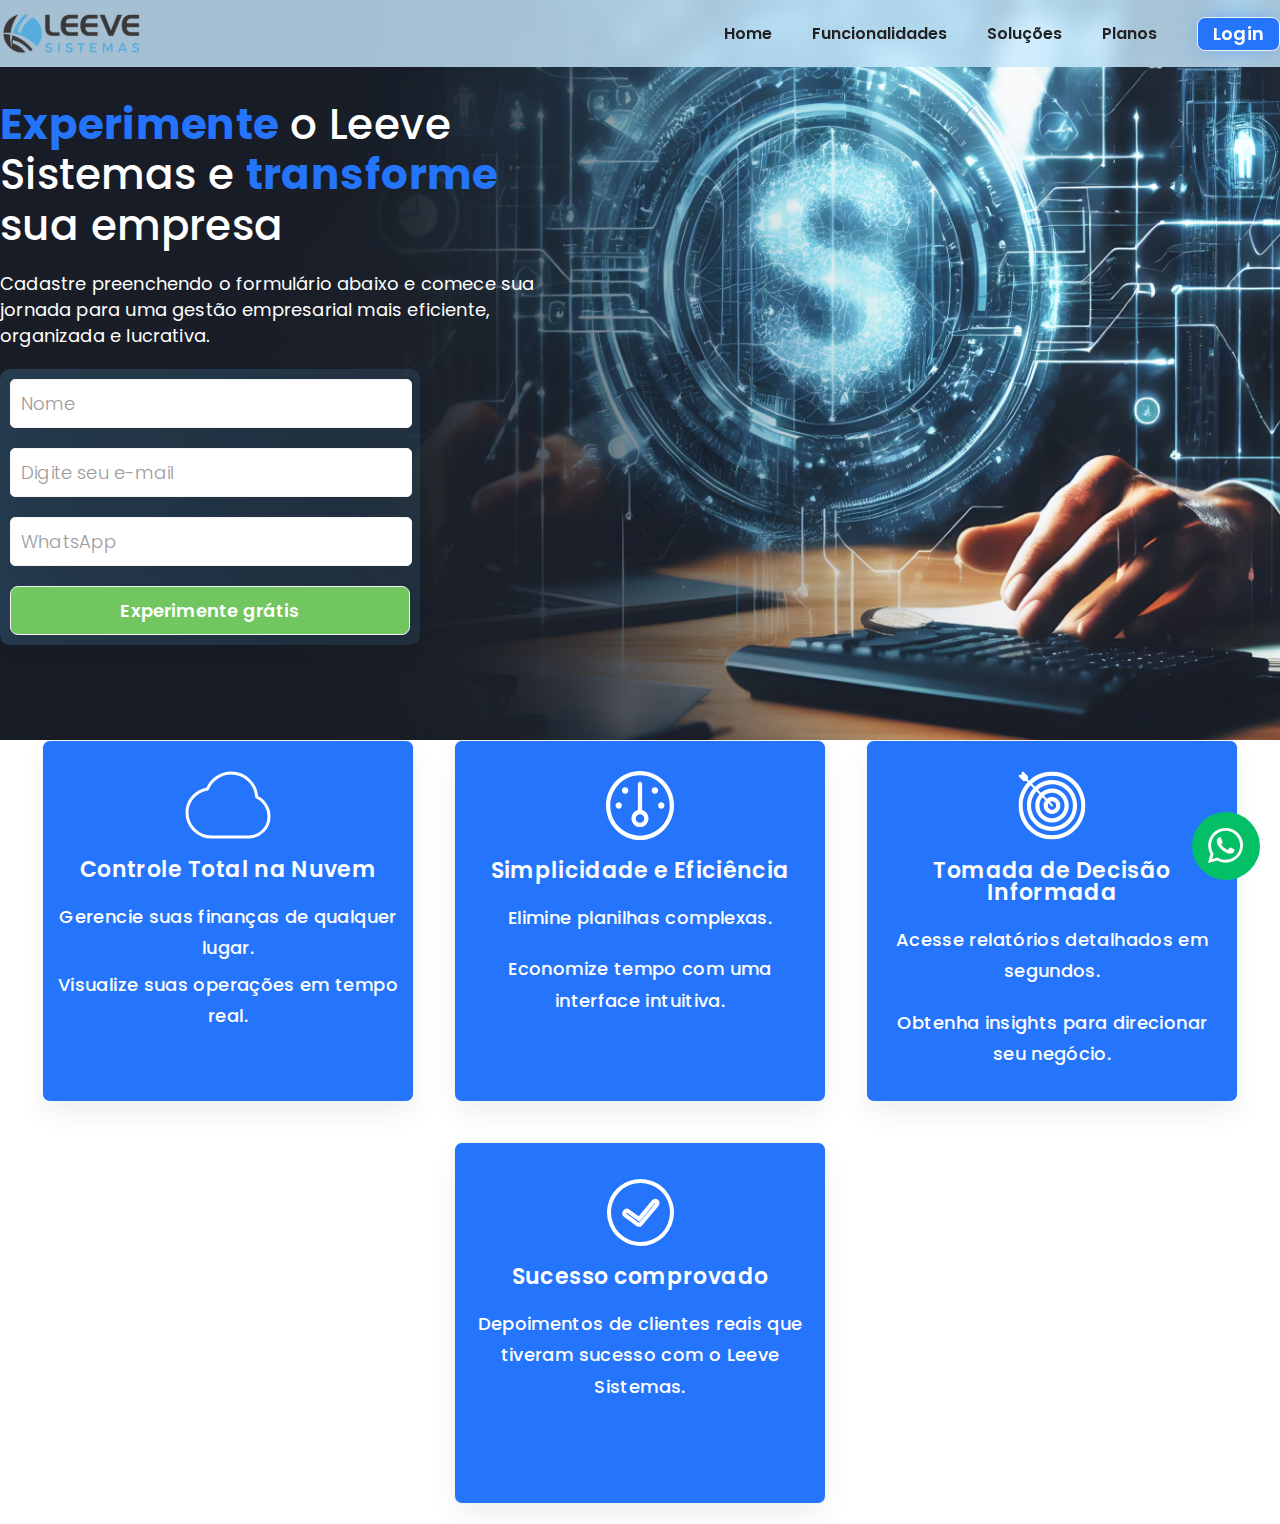
==== commit dda0c78f: "add colors texts" ====
--- a/leeve_lp.html
+++ b/leeve_lp.html
@@ -1,5 +1,5 @@
 <!DOCTYPE html>
-<html lang="en">
+<html lang="pt-br">
 
 <head>
     <meta charset="UTF-8">
@@ -144,7 +144,7 @@
         <div class="container_cards_int">
             <div class="area_cards">
 
-                <div class="cards_section cards_bg">
+                <div class="cards_section_lp cards_bg">
                     <div class="cards_section_int">
                         <svg width="86" height="68" viewBox="0 0 86 68" fill="none" xmlns="http://www.w3.org/2000/svg">
                             <path
@@ -158,22 +158,25 @@
                             </h2>
                         </div>
 
-                        <div class="sub_title_cards_section color-texts">
-                            <p class="color-texts">
-                                Gerencie suas finanças de qualquer lugar.
-                            </p>
-                        </div>
-                        <div class="sub_title_cards_section color-texts">
-                            <p class="color-texts">
-                                Visualize suas operações em tempo real.
-                            </p>
-                        </div>
-
-                    </div>
-
-                </div>
-
-                <div class="cards_section cards_bg">
+                        <div class="area_sub_titles_lp">
+                            <div class="sub_title_cards_section color-texts">
+                                <p class="color-texts">
+                                    Gerencie suas finanças de qualquer lugar.
+                                </p>
+                            </div>
+                            <div class="sub_title_cards_section color-texts">
+                                <p class="color-texts">
+                                    Visualize suas operações em tempo real.
+                                </p>
+                            </div>
+                        </div>
+                    
+
+                    </div>
+
+                </div>
+
+                <div class="cards_section_lp cards_bg">
                     <div class="cards_section_int">
                         <svg width="68" height="69" viewBox="0 0 68 69" fill="none" xmlns="http://www.w3.org/2000/svg">
                             <path
@@ -205,7 +208,7 @@
 
                 </div>
 
-                <div class="cards_section cards_bg">
+                <div class="cards_section_lp cards_bg">
                     <div class="cards_section_int">
                         <svg width="68" height="69" viewBox="0 0 68 69" fill="none" xmlns="http://www.w3.org/2000/svg">
                             <g clip-path="url(#clip0_127_350)">
@@ -242,36 +245,23 @@
 
                 </div>
 
-                <div class="cards_section cards_bg">
-                    <div class="cards_section_int">
-                        <svg width="68" height="69" viewBox="0 0 68 69" fill="none" xmlns="http://www.w3.org/2000/svg">
-                            <g clip-path="url(#clip0_127_350)">
-                                <path
-                                    d="M34 0.500086C25.1256 0.500086 17.0637 4.00846 11.0703 9.72577L9.92188 8.55915V5.81152C9.92188 5.63302 9.86848 5.47365 9.79206 5.32596C9.77741 5.25902 9.74077 5.18677 9.65702 5.10177L5.42869 0.810336H5.42764C5.23816 0.616961 4.97644 0.499023 4.6875 0.499023C4.10858 0.499023 3.64062 0.973961 3.64062 1.56152V3.68652H1.54688C0.967953 3.68652 0.5 4.16146 0.5 4.74902C0.5 5.04227 0.61725 5.3079 0.806734 5.50021L4.99319 9.74915C4.99423 9.75021 4.99423 9.75021 4.99423 9.75021L5.03716 9.79377C5.12091 9.87877 5.19105 9.91596 5.257 9.93084C5.40147 10.0073 5.55955 10.0615 5.73438 10.0615H8.44159L9.59002 11.2281C3.95783 17.3099 0.5 25.4922 0.5 34.5001C0.5 53.2776 15.4986 68.5001 34 68.5001C52.5014 68.5001 67.5 53.2776 67.5 34.5001C67.5 15.7225 52.5014 0.500086 34 0.500086ZM34 64.249C17.8111 64.249 4.6875 50.9295 4.6875 34.499C4.6875 26.6663 7.67528 19.5454 12.5506 14.2318L15.5111 17.2376C11.3927 21.7777 8.875 27.8393 8.875 34.499C8.875 48.5825 20.1237 59.999 34 59.999C47.8763 59.999 59.125 48.5825 59.125 34.499C59.125 20.4156 47.8763 8.99902 34 8.99902C27.4382 8.99902 21.4668 11.5533 16.9914 15.7353L14.0309 12.7295C19.2652 7.7814 26.2824 4.74902 34 4.74902C50.1889 4.74902 63.3125 18.0685 63.3125 34.499C63.3125 50.9295 50.1889 64.249 34 64.249ZM21.4511 23.2652C18.8444 26.2625 17.25 30.1863 17.25 34.499C17.25 43.8883 24.7488 51.499 34 51.499C43.2512 51.499 50.75 43.8883 50.75 34.499C50.75 25.1097 43.2512 17.499 34 17.499C29.7507 17.499 25.8846 19.1172 22.9314 21.7628L19.9708 18.7581C23.6851 15.3453 28.595 13.249 34 13.249C45.5638 13.249 54.9375 22.7626 54.9375 34.499C54.9375 46.2354 45.5638 55.749 34 55.749C22.4362 55.749 13.0625 46.2354 13.0625 34.499C13.0625 29.0133 15.128 24.0291 18.4905 20.2605L21.4511 23.2652ZM27.3911 29.2938C26.2877 30.7325 25.625 32.5355 25.625 34.5001C25.625 39.1942 29.3749 43.0001 34 43.0001C38.6251 43.0001 42.375 39.1942 42.375 34.5001C42.375 29.806 38.6251 26.0001 34 26.0001C32.0654 26.0001 30.2888 26.6726 28.8714 27.7915L25.893 24.7686C28.082 22.888 30.9086 21.749 34 21.749C40.9376 21.749 46.5625 27.4578 46.5625 34.499C46.5625 41.5402 40.9376 47.249 34 47.249C27.0624 47.249 21.4375 41.5402 21.4375 34.499C21.4375 31.3615 22.5597 28.4927 24.4127 26.271L27.3911 29.2938ZM33.2599 35.2502C33.6692 35.6656 34.3308 35.6656 34.7401 35.2502C35.1495 34.8348 35.1495 34.1633 34.7401 33.7478L31.8853 30.8504C32.5082 30.4785 33.2253 30.2501 34 30.2501C36.3125 30.2501 38.1875 32.153 38.1875 34.5001C38.1875 36.8471 36.3125 38.7501 34 38.7501C31.6875 38.7501 29.8125 36.8471 29.8125 34.5001C29.8125 33.7128 30.0376 32.985 30.405 32.3528L33.2599 35.2502Z"
-                                    fill="white" />
-                            </g>
-                            <defs>
-                                <clipPath id="clip0_127_350">
-                                    <rect width="67" height="68" fill="white" transform="translate(0.5 0.5)" />
-                                </clipPath>
-                            </defs>
+                <div class="cards_section_lp cards_bg">
+                    <div class="cards_section_int">
+                        <svg width="68" height="73" viewBox="0 0 68 73" fill="none" xmlns="http://www.w3.org/2000/svg">
+                            <path
+                                d="M34.4979 70.9999C28.2685 70.9995 22.1791 69.1521 16.9995 65.6912C11.8194 62.23 7.78196 57.3104 5.3978 51.5545C3.01365 45.7986 2.38984 39.465 3.60528 33.3546C4.82071 27.2442 7.82079 21.6315 12.2261 17.2261C16.6315 12.8208 22.2442 9.82071 28.3546 8.60528C34.465 7.38984 40.7986 8.01365 46.5545 10.3978C52.3104 12.782 57.23 16.8194 60.6912 21.9995C64.1521 27.1791 65.9995 33.2686 65.9999 39.498M34.4979 70.9999C38.6367 71.008 42.7364 70.1988 46.5618 68.6188C50.3878 67.0385 53.8641 64.7182 56.7912 61.7912C59.7182 58.8641 62.0385 55.3878 63.6188 51.5618C65.1988 47.7365 66.008 43.6368 65.9999 39.498M34.4979 70.9999C34.4972 70.9999 34.4966 70.9999 34.496 70.9999L34.5 68.9999M65.9999 39.498C65.9999 39.4986 65.9999 39.4993 65.9999 39.5H63.9999L65.9999 39.496C65.9999 39.4966 65.9999 39.4973 65.9999 39.498ZM31.5107 44.9769L33.0285 46.0773L34.2246 44.6337L47.3666 28.7727C48.2696 27.7587 49.7303 27.6938 50.4763 28.124L50.9584 28.6061C51.6325 29.4148 51.6426 30.543 50.6175 31.9226C49.7349 33.025 48.85 34.076 47.9471 35.1482L47.9396 35.1572C47.0407 36.2246 46.1238 37.3134 45.2046 38.4618L35.0639 50.6307L33.9804 51.7142C33.9287 51.7298 33.8578 51.746 33.7633 51.7595C33.551 51.7898 33.3194 51.7952 33.0127 51.796C32.2979 51.712 31.582 51.3724 30.7052 50.7635C30.2777 50.4666 29.857 50.1389 29.3847 49.7711C29.3533 49.7466 29.3216 49.7219 29.2897 49.697C28.8105 49.324 28.2769 48.911 27.7147 48.5331C26.3509 47.5111 24.9346 46.4914 23.5368 45.485L23.5282 45.4788C22.1125 44.4595 20.7156 43.4537 19.3771 42.4501C18.144 41.4821 17.9811 40.0071 18.8325 38.9125C19.8004 37.6681 21.2815 37.5014 22.3798 38.3556L22.4064 38.3763L22.4338 38.3961L31.5107 44.9769Z"
+                                stroke="white" stroke-width="4" />
                         </svg>
 
                         <div class="title_cards_section">
                             <h2 class="color-texts">
-                                Tomada de Decisão Informada
+                                Sucesso comprovado
                             </h2>
                         </div>
 
                         <div class="sub_title_cards_section">
                             <p class="color-texts">
-                                Acesse relatórios detalhados em segundos.
-                            </p>
-                        </div>
-
-                        <div class="sub_title_cards_section">
-                            <p class="color-texts">
-                                Obtenha insights para direcionar seu negócio.
+                                Depoimentos de clientes reais que tiveram sucesso com o Leeve Sistemas.
                             </p>
                         </div>
 
--- a/css/style.css
+++ b/css/style.css
@@ -10,7 +10,7 @@
     --text-color-1: #3A3839;
     --text-color-2: #2575FC;
     --text-color-3: #FFFFFF;
-    --text-color-4: #595959;
+    --text-color-4: #393939;
     --bg-color-1: #F4F4F4;
     --bg-color-2: #2575FC;
 }
@@ -274,7 +274,7 @@
 }
 
 .sub_title_home p {
-    color: #464646;
+    color: var(--text-color-4);
     font-size: var(--font-sub-titles);
     font-weight: 400;
     line-height: 144%;
@@ -338,14 +338,14 @@
     outline: none;
     width: 100%;
     max-width: 380px;
-    color: #CFCFCF;
+    color: #9a9a9a;
     font-size: var(--font-sub-titles);
     font-weight: 300;
     letter-spacing: 0.18px;
 }
 
 .email::placeholder, .nome::placeholder, .whatsapp::placeholder {
-    color: #CFCFCF;
+    color: #9a9a9a;
     font-size: var(--font-sub-titles);
     font-weight: 300;
     letter-spacing: 0.18px;
@@ -447,7 +447,7 @@
 }
 
 .title_controle h2 {
-    color: #42454A;
+    color: var(--text-color-1);
     font-size: 34px;
     font-weight: 700;
     line-height: 120%;
@@ -460,7 +460,7 @@
 }
 
 .sub_title_controle p {
-    color: #464646;
+    color: var(--text-color-4);
     font-size: var(--font-sub-titles);
     font-weight: 300;
     line-height: 144%;
@@ -468,7 +468,7 @@
 }
 
 .info_controle p {
-    color: #464646;
+    color: var(--text-color-4);
     font-size: var(--font-sub-titles);
     font-weight: 500;
     line-height: 144%;
@@ -569,6 +569,23 @@
     padding: 40px 20px;
 }
 
+.cards_section_lp {
+    border-radius: 8px;
+    border: 0.6px solid #F4F4F4;
+    background-color: var(--bg-color-2);
+    box-shadow: 0px 13px 26px 0px rgba(0, 0, 0, 0.06);
+    max-width: 340px;
+    height: 300px;
+    width: 100%;
+    padding: 30px 15px 30px 15px; 
+}
+
+.area_sub_titles_lp {
+    display: flex;
+    flex-direction: column;
+    gap: 5px;
+}
+
 /*
 .cards_section:hover {
     transform: scale3d(1.1, 1.1, 1.1);
@@ -738,7 +755,7 @@
     justify-content: center;
     align-items: center;
     flex-direction: column;
-    gap: 20px;
+    gap: 30px;
     width: 100%;
     max-width: 1300px;
 }
@@ -761,7 +778,7 @@
     display: flex;
     align-items: center;
     justify-content: center;
-    gap: 20px;
+    gap: 40px;
     border-radius: 38px;
     background: #F9F9F9;
     box-shadow: 12px -3px 25px -7px rgba(0, 0, 0, 0.25) inset;
@@ -807,6 +824,7 @@
     row-gap: 20px;
     column-gap: 40px;
     width: 100%;
+    margin-top: 10px;
 }
 
 .card_planos {
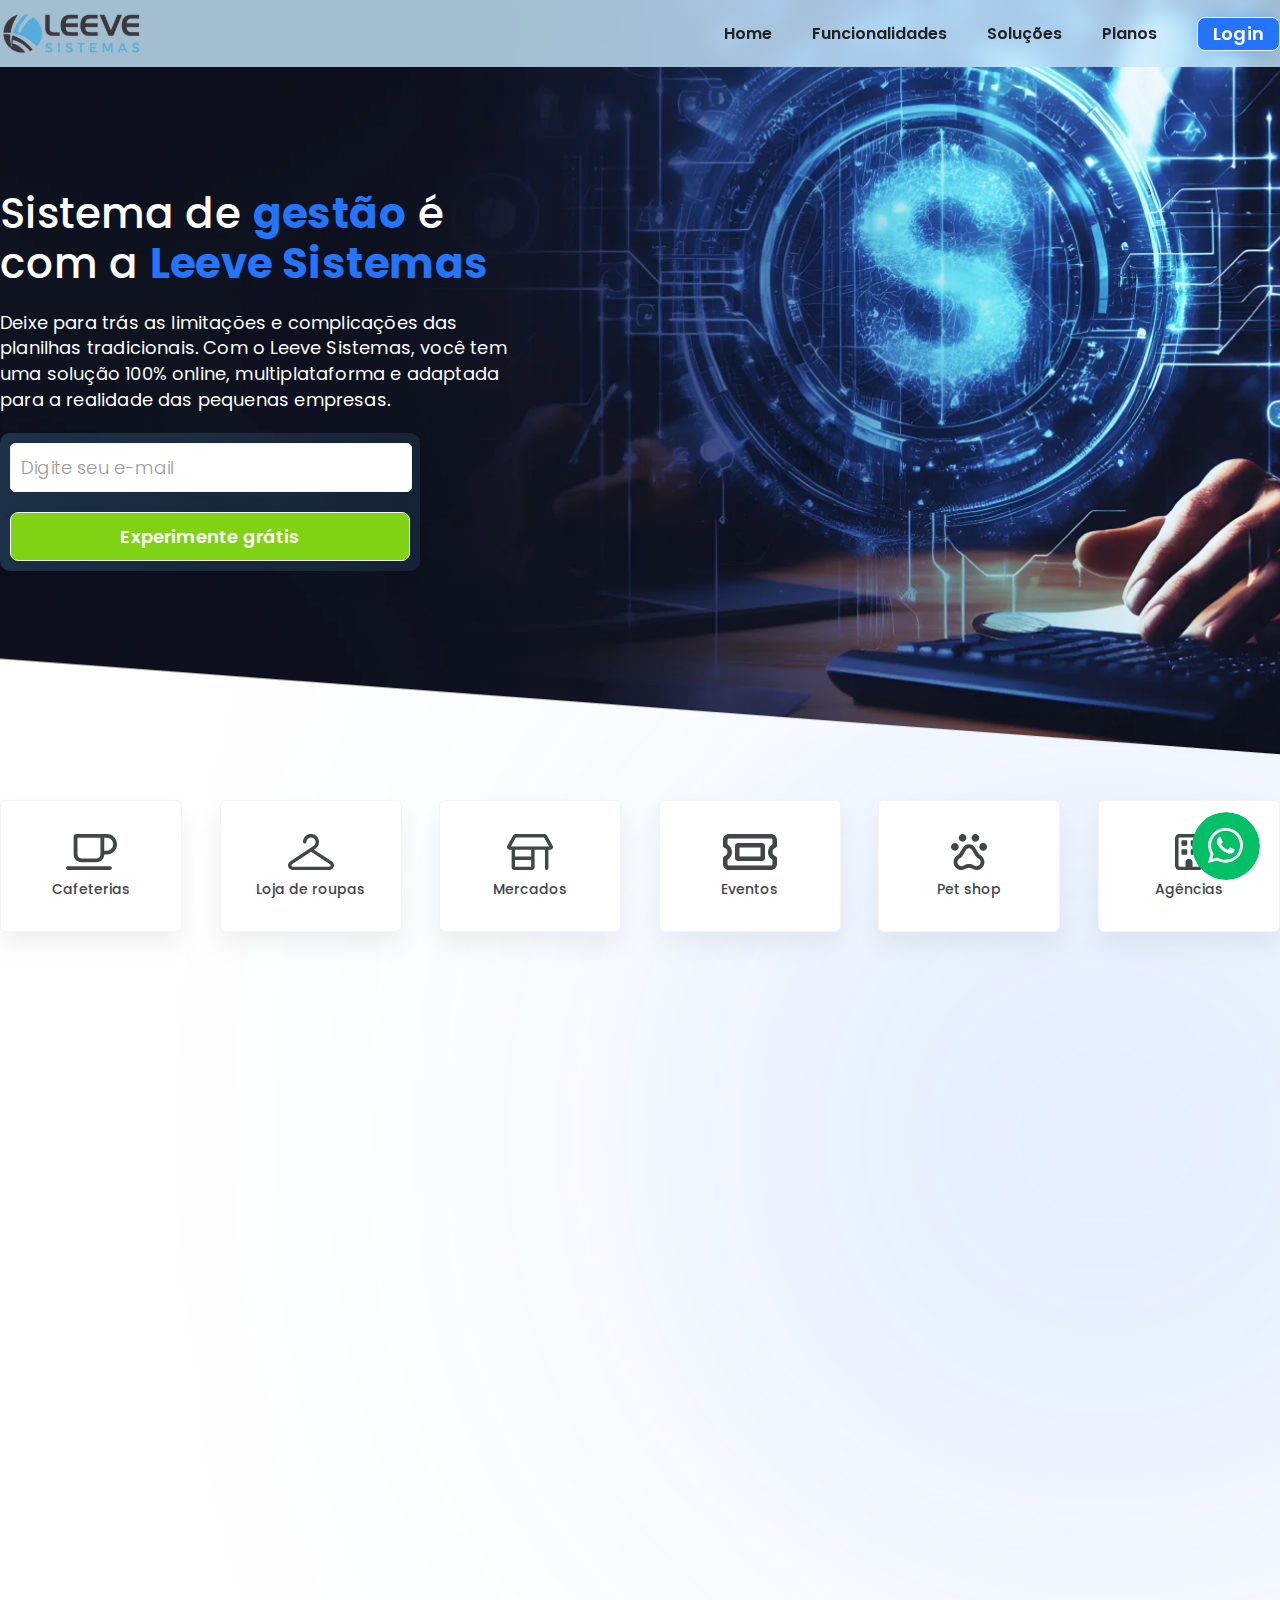
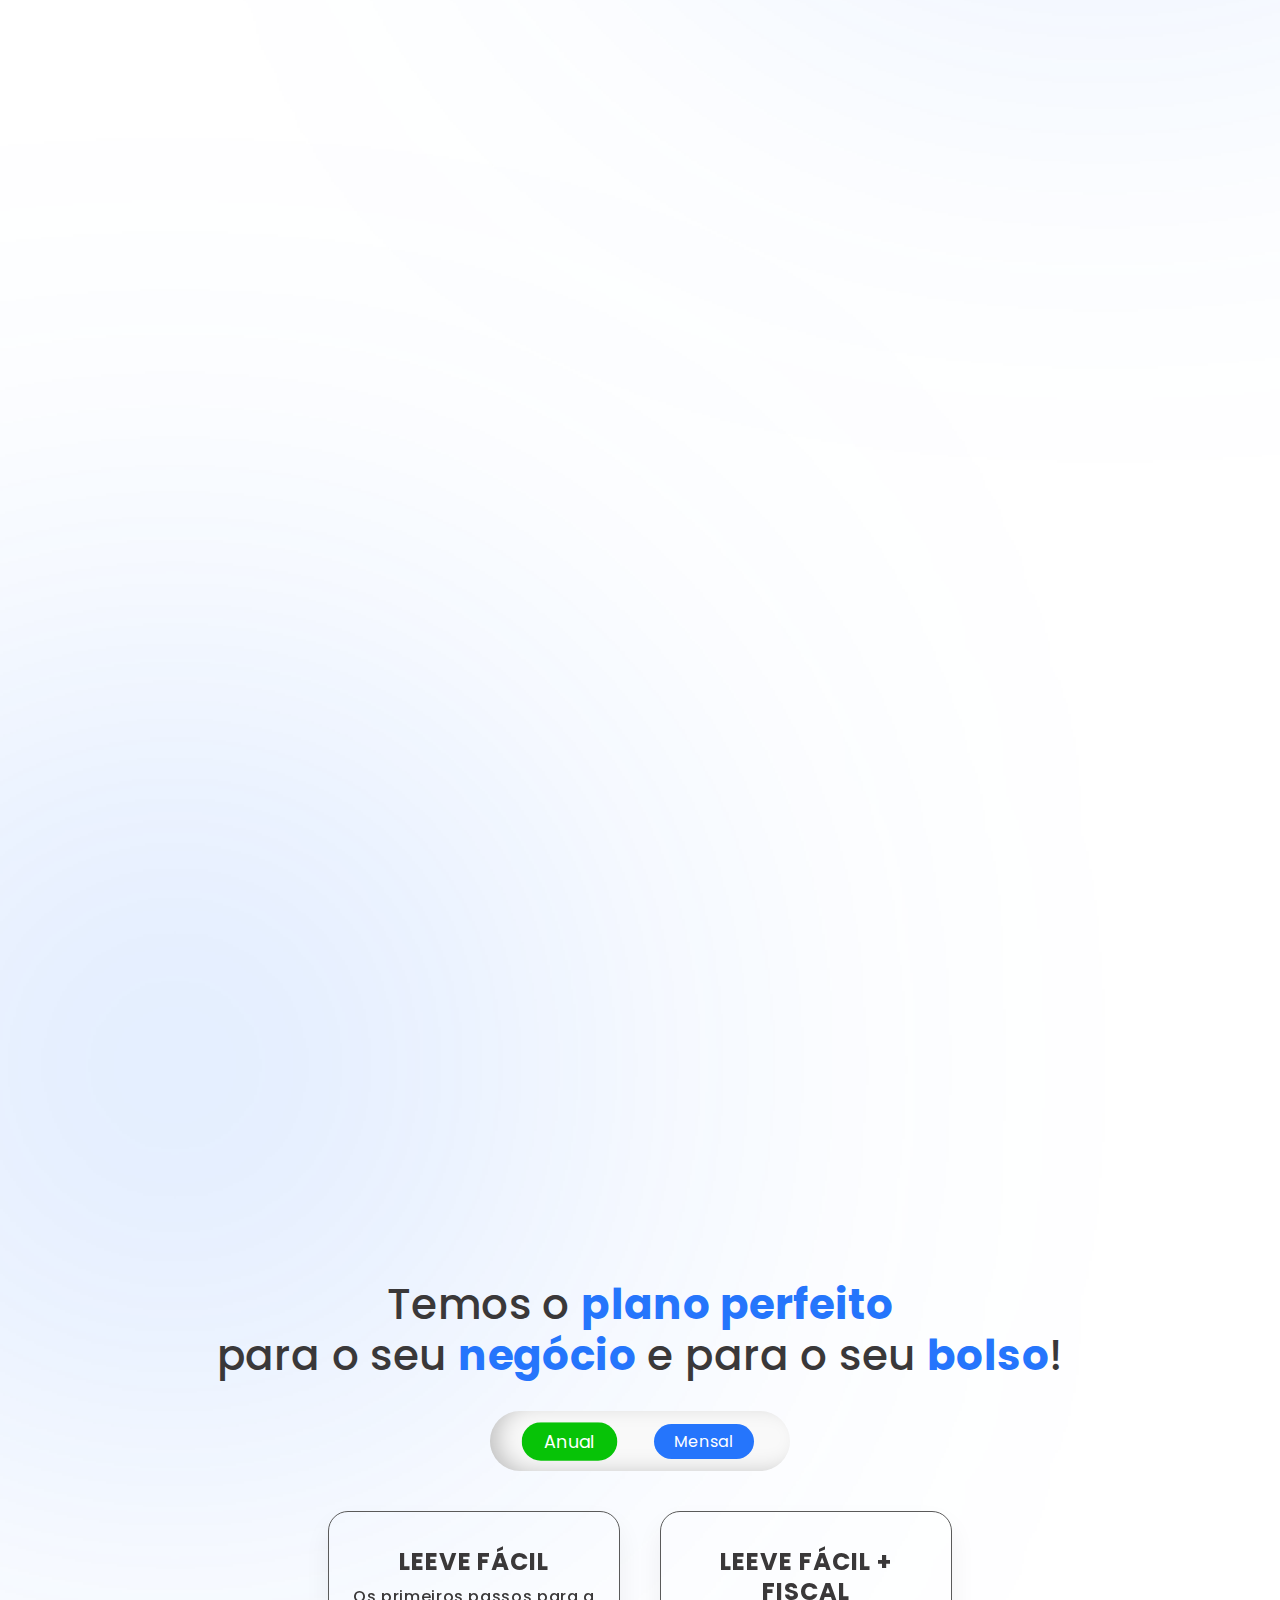
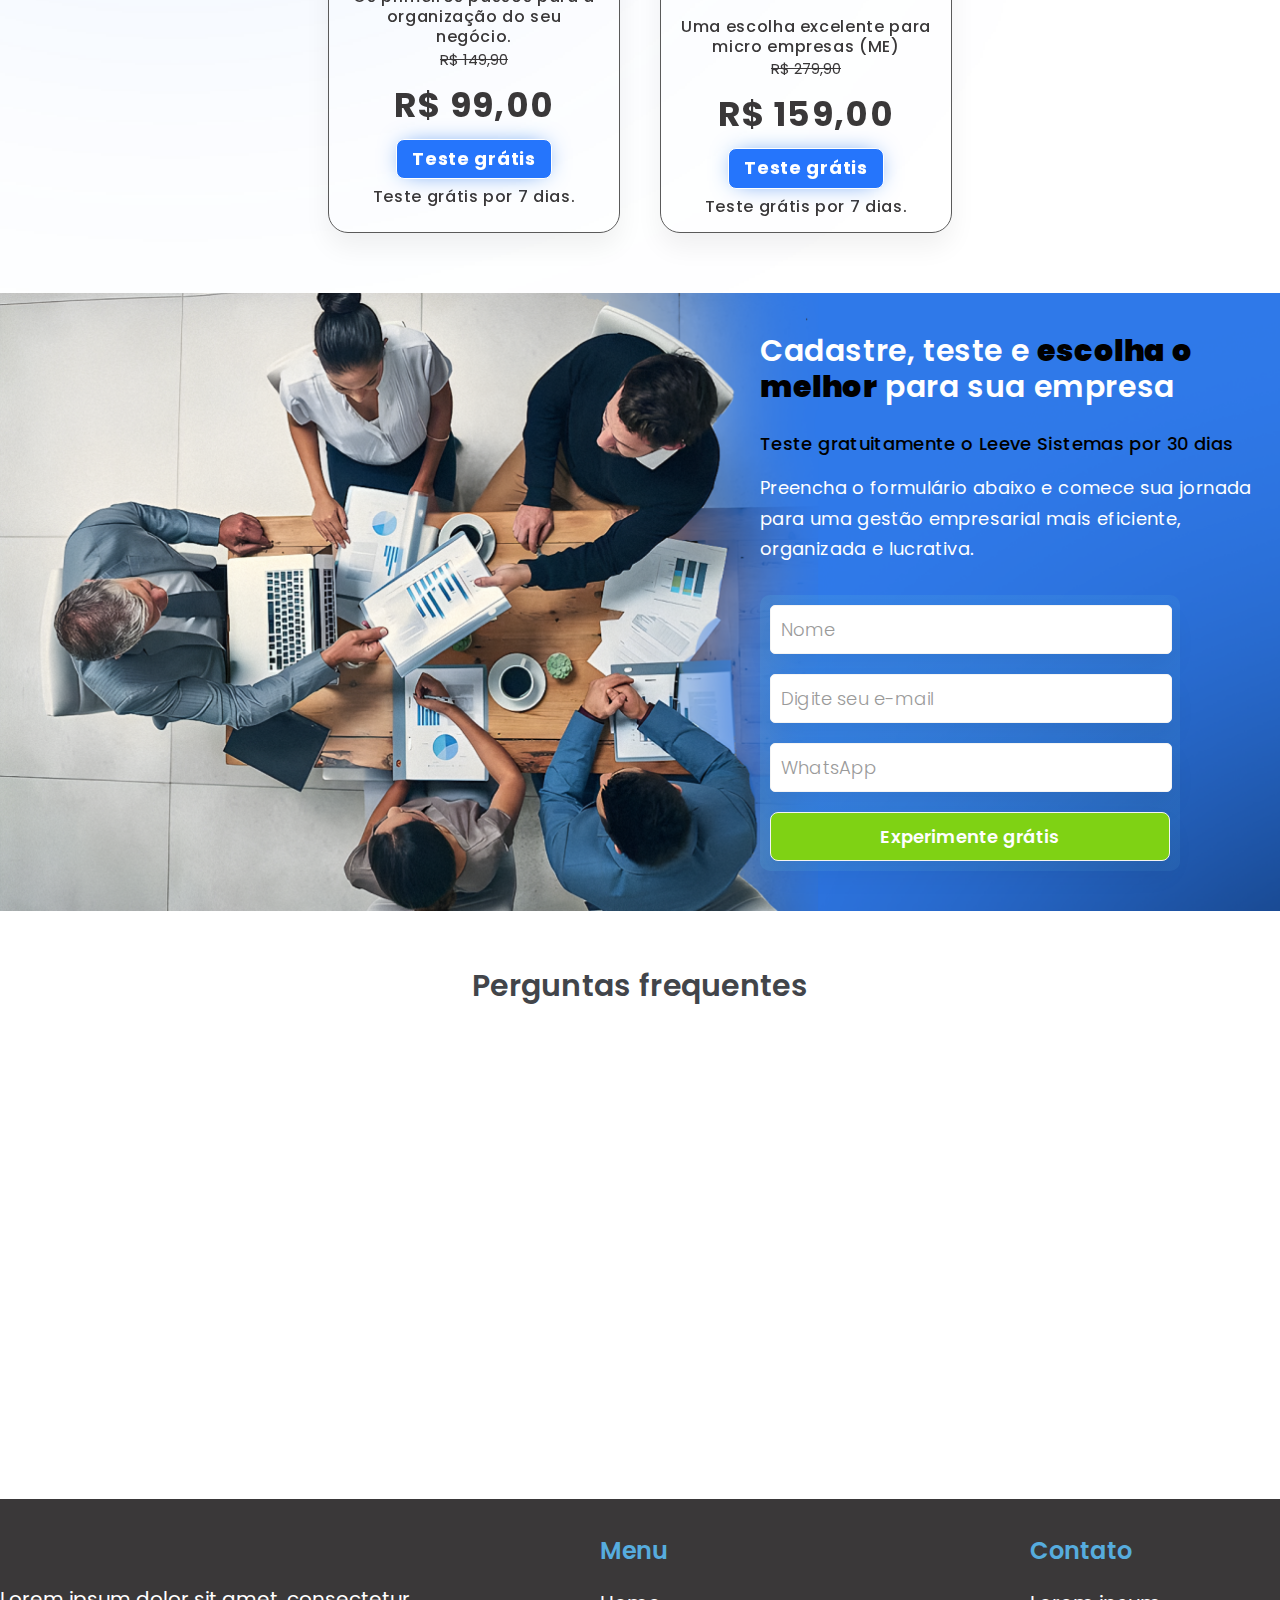
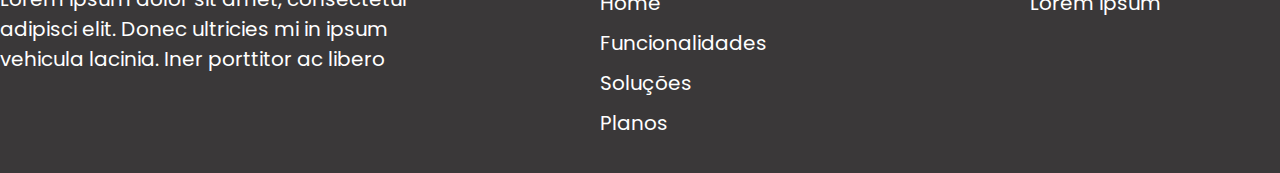
==== commit 6cb0953a: "add page leeve lp" ====
--- a/leeve_lp.html
+++ b/leeve_lp.html
@@ -104,29 +104,29 @@
         <div class="area_whatsapp">
             <a href="https://api.whatsapp.com/send?phone=556696847219&text=Quero%20saber%20mais%20sobre%20a%20Leeve%20Sistemas!"
                 target="_blank">
-                <img src="img/whatsapp.svg" alt="">
+                <img class="animation" src="img/whatsapp.svg" alt="">
             </a>
         </div>
 
-        <div class="container_home">
+        <div class="container_home_lp">
             <div class="container_home_int">
                 <div class="area_home">
                     <div class="area_texts_home">
                         <div class="title_home_lp">
                             <h2>
-                                <b>Experimente</b> o Leeve Sistemas e <b>transforme</b> sua empresa
+                                Sistema de <b>gestão</b> é com
+                                a <b>Leeve Sistemas</b>
                             </h2>
                         </div>
                         <div class="sub_title_home_lp">
                             <p>
-                                Cadastre preenchendo o formulário abaixo e comece sua jornada para uma gestão
-                                empresarial mais eficiente, organizada e lucrativa.
+                                Deixe para trás as limitações e complicações das planilhas tradicionais. Com o Leeve
+                                Sistemas, você tem uma solução 100% online, multiplataforma e adaptada para a realidade
+                                das pequenas empresas.
                             </p>
                         </div>
                         <form action="#" method="POST" id="email_home_lp">
-                            <input class="nome" type="text" name="nome" placeholder="Nome" required>
                             <input class="email" type="email" name="email" placeholder="Digite seu e-mail" required>
-                            <input class="whatsapp" type="text" name="whats" placeholder="WhatsApp" required>
                             <input class="enviar" type="submit" value="Experimente grátis">
                         </form>
                     </div>
@@ -138,143 +138,589 @@
 
     </section>
 
-
-
-    <div class="container_cards">
-        <div class="container_cards_int">
-            <div class="area_cards">
-
-                <div class="cards_section_lp cards_bg">
-                    <div class="cards_section_int">
-                        <svg width="86" height="68" viewBox="0 0 86 68" fill="none" xmlns="http://www.w3.org/2000/svg">
+    <div class="container_icones">
+        <div class="container_icones_int">
+            <div class="area_icones">
+                <div class="icones_home">
+                    <div class="icones_home_int">
+                        <svg width="51" height="36" viewBox="0 0 51 36" fill="none" xmlns="http://www.w3.org/2000/svg">
                             <path
-                                d="M26.6 66C13.0138 66 2 55.0487 2 41.5397C2 30.3433 10.2 20 22.5 18C26.3583 8.79483 35.4897 2 46.1401 2C59.7827 2 70.9333 12.6172 71.7 26C78.9401 29.1767 84 36.9728 84 45.4144C84 56.7835 74.8219 66 63.5 66H26.6Z"
-                                stroke="white" stroke-width="3" stroke-linecap="round" stroke-linejoin="round" />
+                                d="M11.475 3.85714H34.425V20.5714C34.425 22.7009 32.7117 24.4286 30.6 24.4286H15.3C13.1883 24.4286 11.475 22.7009 11.475 20.5714V3.85714ZM10.2 0C8.78953 0 7.65 1.14911 7.65 2.57143V20.5714C7.65 24.8304 11.0766 28.2857 15.3 28.2857H30.6C34.8234 28.2857 38.25 24.8304 38.25 20.5714H40.8C46.4339 20.5714 51 15.967 51 10.2857C51 4.60446 46.4339 0 40.8 0H35.7H10.2ZM40.8 16.7143H38.25V3.85714H40.8C44.3222 3.85714 47.175 6.73393 47.175 10.2857C47.175 13.8375 44.3222 16.7143 40.8 16.7143ZM1.9125 32.1429C0.852656 32.1429 0 33.0027 0 34.0714C0 35.1402 0.852656 36 1.9125 36H43.9875C45.0473 36 45.9 35.1402 45.9 34.0714C45.9 33.0027 45.0473 32.1429 43.9875 32.1429H1.9125Z"
+                                fill="#42454A" />
                         </svg>
 
-                        <div class="title_cards_section color-texts">
-                            <h2 class="color-texts">
-                                Controle Total na Nuvem
-                            </h2>
-                        </div>
-
-                        <div class="area_sub_titles_lp">
-                            <div class="sub_title_cards_section color-texts">
-                                <p class="color-texts">
-                                    Gerencie suas finanças de qualquer lugar.
-                                </p>
-                            </div>
-                            <div class="sub_title_cards_section color-texts">
-                                <p class="color-texts">
-                                    Visualize suas operações em tempo real.
-                                </p>
-                            </div>
-                        </div>
-                    
-
-                    </div>
-
-                </div>
-
-                <div class="cards_section_lp cards_bg">
-                    <div class="cards_section_int">
-                        <svg width="68" height="69" viewBox="0 0 68 69" fill="none" xmlns="http://www.w3.org/2000/svg">
+                        <div class="title_icones_home">
+                            <h2>
+                                Cafeterias
+                            </h2>
+                        </div>
+                    </div>
+                </div>
+                <div class="icones_home">
+                    <div class="icones_home_int">
+                        <svg width="46" height="36" viewBox="0 0 46 36" fill="none" xmlns="http://www.w3.org/2000/svg">
                             <path
-                                d="M34 4.3125C41.8902 4.3125 49.4572 7.49296 55.0364 13.1542C60.6156 18.8155 63.75 26.4938 63.75 34.5C63.75 42.5062 60.6156 50.1845 55.0364 55.8458C49.4572 61.507 41.8902 64.6875 34 64.6875C26.1098 64.6875 18.5428 61.507 12.9636 55.8458C7.38437 50.1845 4.25 42.5062 4.25 34.5C4.25 26.4938 7.38437 18.8155 12.9636 13.1542C18.5428 7.49296 26.1098 4.3125 34 4.3125ZM34 69C43.0174 69 51.6654 65.3652 58.0416 58.8952C64.4179 52.4252 68 43.65 68 34.5C68 25.35 64.4179 16.5748 58.0416 10.1048C51.6654 3.63481 43.0174 0 34 0C24.9826 0 16.3346 3.63481 9.95837 10.1048C3.58213 16.5748 0 25.35 0 34.5C0 43.65 3.58213 52.4252 9.95837 58.8952C16.3346 65.3652 24.9826 69 34 69ZM34 43.125C35.1272 43.125 36.2082 43.5794 37.0052 44.3881C37.8022 45.1969 38.25 46.2938 38.25 47.4375C38.25 48.5812 37.8022 49.6781 37.0052 50.4869C36.2082 51.2956 35.1272 51.75 34 51.75C32.8728 51.75 31.7918 51.2956 30.9948 50.4869C30.1978 49.6781 29.75 48.5812 29.75 47.4375C29.75 46.2938 30.1978 45.1969 30.9948 44.3881C31.7918 43.5794 32.8728 43.125 34 43.125ZM34 56.0625C38.6883 56.0625 42.5 52.1947 42.5 47.4375C42.5 43.4215 39.7906 40.0389 36.125 39.082V12.9375C36.125 11.7516 35.1688 10.7812 34 10.7812C32.8312 10.7812 31.875 11.7516 31.875 12.9375V39.082C28.2094 40.0389 25.5 43.4215 25.5 47.4375C25.5 52.1947 29.3117 56.0625 34 56.0625ZM19.125 22.6406C19.9704 22.6406 20.7811 22.2999 21.3789 21.6933C21.9767 21.0867 22.3125 20.2641 22.3125 19.4062C22.3125 18.5484 21.9767 17.7258 21.3789 17.1192C20.7811 16.5126 19.9704 16.1719 19.125 16.1719C18.2796 16.1719 17.4689 16.5126 16.8711 17.1192C16.2733 17.7258 15.9375 18.5484 15.9375 19.4062C15.9375 20.2641 16.2733 21.0867 16.8711 21.6933C17.4689 22.2999 18.2796 22.6406 19.125 22.6406ZM15.9375 34.5C15.9375 33.6422 15.6017 32.8195 15.0039 32.2129C14.4061 31.6064 13.5954 31.2656 12.75 31.2656C11.9046 31.2656 11.0939 31.6064 10.4961 32.2129C9.89832 32.8195 9.5625 33.6422 9.5625 34.5C9.5625 35.3578 9.89832 36.1805 10.4961 36.787C11.0939 37.3936 11.9046 37.7344 12.75 37.7344C13.5954 37.7344 14.4061 37.3936 15.0039 36.787C15.6017 36.1805 15.9375 35.3578 15.9375 34.5ZM55.25 37.7344C56.0954 37.7344 56.9061 37.3936 57.5039 36.787C58.1017 36.1805 58.4375 35.3578 58.4375 34.5C58.4375 33.6422 58.1017 32.8195 57.5039 32.2129C56.9061 31.6064 56.0954 31.2656 55.25 31.2656C54.4046 31.2656 53.5939 31.6064 52.9961 32.2129C52.3983 32.8195 52.0625 33.6422 52.0625 34.5C52.0625 35.3578 52.3983 36.1805 52.9961 36.787C53.5939 37.3936 54.4046 37.7344 55.25 37.7344ZM52.0625 19.4062C52.0625 18.5484 51.7267 17.7258 51.1289 17.1192C50.5311 16.5126 49.7204 16.1719 48.875 16.1719C48.0296 16.1719 47.2189 16.5126 46.6211 17.1192C46.0233 17.7258 45.6875 18.5484 45.6875 19.4062C45.6875 20.2641 46.0233 21.0867 46.6211 21.6933C47.2189 22.2999 48.0296 22.6406 48.875 22.6406C49.7204 22.6406 50.5311 22.2999 51.1289 21.6933C51.7267 21.0867 52.0625 20.2641 52.0625 19.4062Z"
-                                fill="white" />
+                                d="M15.1944 6.41953C15.8844 2.7 19.1906 0 23.0575 0C27.4706 0 31.05 3.50156 31.05 7.81875V8.02266C31.05 10.5891 29.7922 13.0008 27.6719 14.5125L26.0044 15.7008L43.9156 27.5414C45.2166 28.3992 46 29.8406 46 31.3734C46 33.9258 43.8797 36 41.2706 36H4.72937C2.12031 36 0 33.9258 0 31.3734C0 29.8336 0.783437 28.3992 2.08437 27.5414L22.0081 14.3648L25.645 11.7773C26.8741 10.9055 27.6 9.50625 27.6 8.01562V7.81172C27.6 5.36484 25.5659 3.375 23.0575 3.375C20.8581 3.375 18.9822 4.90781 18.5869 7.02422L18.3713 8.17734C18.1987 9.09141 17.3003 9.70312 16.3659 9.53438C15.4316 9.36563 14.8062 8.48672 14.9787 7.57266L15.1944 6.41953ZM23 17.7891L4.01062 30.3398C3.65844 30.5719 3.45 30.9586 3.45 31.3734C3.45 32.0625 4.025 32.625 4.72937 32.625H41.2706C41.975 32.625 42.55 32.0625 42.55 31.3734C42.55 30.9586 42.3416 30.5719 41.9894 30.3398L23 17.7891Z"
+                                fill="#42454A" />
                         </svg>
 
-
-                        <div class="title_cards_section color-texts">
-                            <h2 class="color-texts">
-                                Simplicidade e Eficiência
-                            </h2>
-                        </div>
-
-                        <div class="sub_title_cards_section color-texts">
-                            <p class="color-texts">
-                                Elimine planilhas complexas.
-                            </p>
-                        </div>
-
-                        <div class="sub_title_cards_section color-texts">
-                            <p class="color-texts">
-                                Economize tempo com uma interface intuitiva.
-                            </p>
-                        </div>
-
-
-                    </div>
-
-                </div>
-
-                <div class="cards_section_lp cards_bg">
-                    <div class="cards_section_int">
-                        <svg width="68" height="69" viewBox="0 0 68 69" fill="none" xmlns="http://www.w3.org/2000/svg">
-                            <g clip-path="url(#clip0_127_350)">
-                                <path
-                                    d="M34 0.500086C25.1256 0.500086 17.0637 4.00846 11.0703 9.72577L9.92188 8.55915V5.81152C9.92188 5.63302 9.86848 5.47365 9.79206 5.32596C9.77741 5.25902 9.74077 5.18677 9.65702 5.10177L5.42869 0.810336H5.42764C5.23816 0.616961 4.97644 0.499023 4.6875 0.499023C4.10858 0.499023 3.64062 0.973961 3.64062 1.56152V3.68652H1.54688C0.967953 3.68652 0.5 4.16146 0.5 4.74902C0.5 5.04227 0.61725 5.3079 0.806734 5.50021L4.99319 9.74915C4.99423 9.75021 4.99423 9.75021 4.99423 9.75021L5.03716 9.79377C5.12091 9.87877 5.19105 9.91596 5.257 9.93084C5.40147 10.0073 5.55955 10.0615 5.73438 10.0615H8.44159L9.59002 11.2281C3.95783 17.3099 0.5 25.4922 0.5 34.5001C0.5 53.2776 15.4986 68.5001 34 68.5001C52.5014 68.5001 67.5 53.2776 67.5 34.5001C67.5 15.7225 52.5014 0.500086 34 0.500086ZM34 64.249C17.8111 64.249 4.6875 50.9295 4.6875 34.499C4.6875 26.6663 7.67528 19.5454 12.5506 14.2318L15.5111 17.2376C11.3927 21.7777 8.875 27.8393 8.875 34.499C8.875 48.5825 20.1237 59.999 34 59.999C47.8763 59.999 59.125 48.5825 59.125 34.499C59.125 20.4156 47.8763 8.99902 34 8.99902C27.4382 8.99902 21.4668 11.5533 16.9914 15.7353L14.0309 12.7295C19.2652 7.7814 26.2824 4.74902 34 4.74902C50.1889 4.74902 63.3125 18.0685 63.3125 34.499C63.3125 50.9295 50.1889 64.249 34 64.249ZM21.4511 23.2652C18.8444 26.2625 17.25 30.1863 17.25 34.499C17.25 43.8883 24.7488 51.499 34 51.499C43.2512 51.499 50.75 43.8883 50.75 34.499C50.75 25.1097 43.2512 17.499 34 17.499C29.7507 17.499 25.8846 19.1172 22.9314 21.7628L19.9708 18.7581C23.6851 15.3453 28.595 13.249 34 13.249C45.5638 13.249 54.9375 22.7626 54.9375 34.499C54.9375 46.2354 45.5638 55.749 34 55.749C22.4362 55.749 13.0625 46.2354 13.0625 34.499C13.0625 29.0133 15.128 24.0291 18.4905 20.2605L21.4511 23.2652ZM27.3911 29.2938C26.2877 30.7325 25.625 32.5355 25.625 34.5001C25.625 39.1942 29.3749 43.0001 34 43.0001C38.6251 43.0001 42.375 39.1942 42.375 34.5001C42.375 29.806 38.6251 26.0001 34 26.0001C32.0654 26.0001 30.2888 26.6726 28.8714 27.7915L25.893 24.7686C28.082 22.888 30.9086 21.749 34 21.749C40.9376 21.749 46.5625 27.4578 46.5625 34.499C46.5625 41.5402 40.9376 47.249 34 47.249C27.0624 47.249 21.4375 41.5402 21.4375 34.499C21.4375 31.3615 22.5597 28.4927 24.4127 26.271L27.3911 29.2938ZM33.2599 35.2502C33.6692 35.6656 34.3308 35.6656 34.7401 35.2502C35.1495 34.8348 35.1495 34.1633 34.7401 33.7478L31.8853 30.8504C32.5082 30.4785 33.2253 30.2501 34 30.2501C36.3125 30.2501 38.1875 32.153 38.1875 34.5001C38.1875 36.8471 36.3125 38.7501 34 38.7501C31.6875 38.7501 29.8125 36.8471 29.8125 34.5001C29.8125 33.7128 30.0376 32.985 30.405 32.3528L33.2599 35.2502Z"
-                                    fill="white" />
-                            </g>
-                            <defs>
-                                <clipPath id="clip0_127_350">
-                                    <rect width="67" height="68" fill="white" transform="translate(0.5 0.5)" />
-                                </clipPath>
-                            </defs>
+                        <div class="title_icones_home">
+                            <h2>
+                                Loja de roupas
+                            </h2>
+                        </div>
+                    </div>
+                </div>
+                <div class="icones_home">
+                    <div class="icones_home_int">
+                        <svg width="46" height="36" viewBox="0 0 46 36" fill="none" xmlns="http://www.w3.org/2000/svg">
+                            <path
+                                d="M0 13.0641C0 12.6141 0.115 12.1711 0.337812 11.7773L5.9225 1.75781C6.52625 0.675 7.68344 0 8.94844 0H37.0516C38.3166 0 39.4737 0.675 40.0775 1.75781L45.6622 11.7703C45.885 12.1641 46 12.607 46 13.057C46 14.5406 44.7709 15.743 43.2544 15.743H41.4V34.3125C41.4 35.2477 40.6309 36 39.675 36C38.7191 36 37.95 35.2477 37.95 34.3125V15.75H27.6V33.1875C27.6 34.7414 26.3134 36 24.725 36H7.475C5.88656 36 4.6 34.7414 4.6 33.1875V15.75H2.74562C1.22906 15.75 0 14.5477 0 13.0641ZM8.05 15.75V22.5H24.15V15.75H8.05ZM37.0516 3.375H8.94844L3.93156 12.375H42.0684L37.0516 3.375ZM8.05 32.625H24.15V25.875H8.05V32.625Z"
+                                fill="#42454A" />
                         </svg>
 
-                        <div class="title_cards_section">
-                            <h2 class="color-texts">
-                                Tomada de Decisão Informada
-                            </h2>
-                        </div>
-
-                        <div class="sub_title_cards_section">
-                            <p class="color-texts">
-                                Acesse relatórios detalhados em segundos.
-                            </p>
-                        </div>
-
-                        <div class="sub_title_cards_section">
-                            <p class="color-texts">
-                                Obtenha insights para direcionar seu negócio.
-                            </p>
-                        </div>
-
-                    </div>
-
-                </div>
-
-                <div class="cards_section_lp cards_bg">
-                    <div class="cards_section_int">
-                        <svg width="68" height="73" viewBox="0 0 68 73" fill="none" xmlns="http://www.w3.org/2000/svg">
+                        <div class="title_icones_home">
+                            <h2>
+                                Mercados
+                            </h2>
+                        </div>
+                    </div>
+                </div>
+                <div class="icones_home">
+                    <div class="icones_home_int">
+                        <svg width="54" height="36" viewBox="0 0 54 36" fill="none" xmlns="http://www.w3.org/2000/svg">
                             <path
-                                d="M34.4979 70.9999C28.2685 70.9995 22.1791 69.1521 16.9995 65.6912C11.8194 62.23 7.78196 57.3104 5.3978 51.5545C3.01365 45.7986 2.38984 39.465 3.60528 33.3546C4.82071 27.2442 7.82079 21.6315 12.2261 17.2261C16.6315 12.8208 22.2442 9.82071 28.3546 8.60528C34.465 7.38984 40.7986 8.01365 46.5545 10.3978C52.3104 12.782 57.23 16.8194 60.6912 21.9995C64.1521 27.1791 65.9995 33.2686 65.9999 39.498M34.4979 70.9999C38.6367 71.008 42.7364 70.1988 46.5618 68.6188C50.3878 67.0385 53.8641 64.7182 56.7912 61.7912C59.7182 58.8641 62.0385 55.3878 63.6188 51.5618C65.1988 47.7365 66.008 43.6368 65.9999 39.498M34.4979 70.9999C34.4972 70.9999 34.4966 70.9999 34.496 70.9999L34.5 68.9999M65.9999 39.498C65.9999 39.4986 65.9999 39.4993 65.9999 39.5H63.9999L65.9999 39.496C65.9999 39.4966 65.9999 39.4973 65.9999 39.498ZM31.5107 44.9769L33.0285 46.0773L34.2246 44.6337L47.3666 28.7727C48.2696 27.7587 49.7303 27.6938 50.4763 28.124L50.9584 28.6061C51.6325 29.4148 51.6426 30.543 50.6175 31.9226C49.7349 33.025 48.85 34.076 47.9471 35.1482L47.9396 35.1572C47.0407 36.2246 46.1238 37.3134 45.2046 38.4618L35.0639 50.6307L33.9804 51.7142C33.9287 51.7298 33.8578 51.746 33.7633 51.7595C33.551 51.7898 33.3194 51.7952 33.0127 51.796C32.2979 51.712 31.582 51.3724 30.7052 50.7635C30.2777 50.4666 29.857 50.1389 29.3847 49.7711C29.3533 49.7466 29.3216 49.7219 29.2897 49.697C28.8105 49.324 28.2769 48.911 27.7147 48.5331C26.3509 47.5111 24.9346 46.4914 23.5368 45.485L23.5282 45.4788C22.1125 44.4595 20.7156 43.4537 19.3771 42.4501C18.144 41.4821 17.9811 40.0071 18.8325 38.9125C19.8004 37.6681 21.2815 37.5014 22.3798 38.3556L22.4064 38.3763L22.4338 38.3961L31.5107 44.9769Z"
-                                stroke="white" stroke-width="4" />
+                                d="M6 0C2.69063 0 0 2.69063 0 6V11.6344C0 12.5906 0.6 13.4344 1.5 13.7531C3.25313 14.3719 4.5 16.0406 4.5 18C4.5 19.9594 3.25313 21.6281 1.5 22.2469C0.6 22.5656 0 23.4187 0 24.3656V30C0 33.3094 2.69063 36 6 36H48C51.3094 36 54 33.3094 54 30V24.3656C54 23.4094 53.4 22.5656 52.5 22.2469C50.7469 21.6281 49.5 19.9594 49.5 18C49.5 16.0406 50.7469 14.3719 52.5 13.7531C53.4 13.4344 54 12.5813 54 11.6344V6C54 2.69063 51.3094 0 48 0H6ZM4.5 6C4.5 5.175 5.175 4.5 6 4.5H48C48.825 4.5 49.5 5.175 49.5 6V10.2094C46.8094 11.7656 45 14.6719 45 18C45 21.3281 46.8094 24.2438 49.5 25.7906V30C49.5 30.825 48.825 31.5 48 31.5H6C5.175 31.5 4.5 30.825 4.5 30V25.7906C7.19063 24.2344 9 21.3281 9 18C9 14.6719 7.19063 11.7562 4.5 10.2094V6ZM37.5 22.5H16.5V13.5H37.5V22.5ZM12 12V24C12 25.6594 13.3406 27 15 27H39C40.6594 27 42 25.6594 42 24V12C42 10.3406 40.6594 9 39 9H15C13.3406 9 12 10.3406 12 12Z"
+                                fill="#42454A" />
                         </svg>
 
-                        <div class="title_cards_section">
-                            <h2 class="color-texts">
-                                Sucesso comprovado
-                            </h2>
-                        </div>
-
-                        <div class="sub_title_cards_section">
-                            <p class="color-texts">
-                                Depoimentos de clientes reais que tiveram sucesso com o Leeve Sistemas.
-                            </p>
-                        </div>
-
-                    </div>
-
-                </div>
-
-
-            </div>
+                        <div class="title_icones_home">
+                            <h2>
+                                Eventos
+                            </h2>
+                        </div>
+                    </div>
+                </div>
+                <div class="icones_home">
+                    <div class="icones_home_int">
+                        <svg width="36" height="36" viewBox="0 0 36 36" fill="none" xmlns="http://www.w3.org/2000/svg">
+                            <path
+                                d="M15.4286 3.85714C15.4286 2.83416 15.0222 1.85309 14.2988 1.12973C13.5755 0.406377 12.5944 0 11.5714 0C10.5485 0 9.56737 0.406377 8.84402 1.12973C8.12066 1.85309 7.71429 2.83416 7.71429 3.85714C7.71429 4.88012 8.12066 5.8612 8.84402 6.58455C9.56737 7.30791 10.5485 7.71429 11.5714 7.71429C12.5944 7.71429 13.5755 7.30791 14.2988 6.58455C15.0222 5.8612 15.4286 4.88012 15.4286 3.85714ZM15.3723 15.5973C15.9429 14.6893 16.9312 14.1429 18 14.1429C19.0688 14.1429 20.0652 14.6973 20.6277 15.5973L24.5812 21.9134C25.2804 23.0384 26.2607 23.7455 27.1688 24.1714C28.5991 24.8464 29.5795 26.2929 29.5795 27.9562C29.5795 30.2625 27.7071 32.1348 25.4009 32.1348C24.5089 32.1348 23.6973 31.8616 23.0223 31.3955C21.4473 30.3027 19.5027 29.9813 18.008 29.9813C16.5134 29.9813 14.5687 30.3027 12.9937 31.3955C12.3187 31.8616 11.5071 32.1348 10.6152 32.1348C8.30893 32.1348 6.43661 30.2625 6.43661 27.9562C6.43661 26.2848 7.41696 24.8384 8.84732 24.1714C9.74732 23.7455 10.7277 23.0384 11.4348 21.9134L15.3884 15.5973H15.3723ZM8.14821 19.8723C7.92321 20.2339 7.57768 20.4991 7.2 20.6839C4.46786 21.9696 2.57143 24.742 2.57143 27.9643C2.57143 32.4 6.17143 36 10.6071 36C12.3107 36 13.8857 35.4696 15.1795 34.5696C16.5777 33.6054 19.4223 33.6054 20.8125 34.5696C22.1143 35.4696 23.6893 36 25.3929 36C29.8286 36 33.4286 32.4 33.4286 27.9643C33.4286 24.742 31.5321 21.9696 28.8 20.6839C28.4143 20.5071 28.0768 20.2339 27.8518 19.8723L23.9062 13.5562C22.6286 11.5232 20.4027 10.2857 18 10.2857C15.5973 10.2857 13.3714 11.5232 12.1018 13.5562L8.14821 19.8723ZM24.4286 7.71429C25.4515 7.71429 26.4326 7.30791 27.156 6.58455C27.8793 5.8612 28.2857 4.88012 28.2857 3.85714C28.2857 2.83416 27.8793 1.85309 27.156 1.12973C26.4326 0.406377 25.4515 0 24.4286 0C23.4056 0 22.4245 0.406377 21.7012 1.12973C20.9778 1.85309 20.5714 2.83416 20.5714 3.85714C20.5714 4.88012 20.9778 5.8612 21.7012 6.58455C22.4245 7.30791 23.4056 7.71429 24.4286 7.71429ZM36 12.8571C36 12.3506 35.9002 11.849 35.7064 11.3811C35.5126 10.9131 35.2284 10.4879 34.8703 10.1297C34.5121 9.77156 34.0869 9.48745 33.6189 9.29361C33.151 9.09977 32.6494 9 32.1429 9C31.6363 9 31.1348 9.09977 30.6668 9.29361C30.1988 9.48745 29.7736 9.77156 29.4154 10.1297C29.0573 10.4879 28.7732 10.9131 28.5793 11.3811C28.3855 11.849 28.2857 12.3506 28.2857 12.8571C28.2857 13.3637 28.3855 13.8652 28.5793 14.3332C28.7732 14.8012 29.0573 15.2264 29.4154 15.5846C29.7736 15.9427 30.1988 16.2268 30.6668 16.4207C31.1348 16.6145 31.6363 16.7143 32.1429 16.7143C32.6494 16.7143 33.151 16.6145 33.6189 16.4207C34.0869 16.2268 34.5121 15.9427 34.8703 15.5846C35.2284 15.2264 35.5126 14.8012 35.7064 14.3332C35.9002 13.8652 36 13.3637 36 12.8571ZM3.85714 16.7143C4.88012 16.7143 5.8612 16.3079 6.58455 15.5846C7.30791 14.8612 7.71429 13.8801 7.71429 12.8571C7.71429 11.8342 7.30791 10.8531 6.58455 10.1297C5.8612 9.40638 4.88012 9 3.85714 9C2.83416 9 1.85309 9.40638 1.12973 10.1297C0.406376 10.8531 0 11.8342 0 12.8571C0 13.8801 0.406376 14.8612 1.12973 15.5846C1.85309 16.3079 2.83416 16.7143 3.85714 16.7143Z"
+                                fill="#42454A" />
+                        </svg>
+
+                        <div class="title_icones_home">
+                            <h2>
+                                Pet shop
+                            </h2>
+                        </div>
+                    </div>
+                </div>
+
+                <div class="icones_home">
+                    <div class="icones_home_int">
+                        <svg width="28" height="36" viewBox="0 0 28 36" fill="none" xmlns="http://www.w3.org/2000/svg">
+                            <path
+                                d="M4.66667 3.375C4.025 3.375 3.5 3.88125 3.5 4.5V31.5C3.5 32.1188 4.025 32.625 4.66667 32.625H10.5V28.125C10.5 26.2617 12.0677 24.75 14 24.75C15.9323 24.75 17.5 26.2617 17.5 28.125V32.625H23.3333C23.975 32.625 24.5 32.1188 24.5 31.5V4.5C24.5 3.88125 23.975 3.375 23.3333 3.375H4.66667ZM0 4.5C0 2.01797 2.09271 0 4.66667 0H23.3333C25.9073 0 28 2.01797 28 4.5V31.5C28 33.982 25.9073 36 23.3333 36H4.66667C2.09271 36 0 33.982 0 31.5V4.5ZM6.41667 7.3125C6.41667 6.69375 6.94167 6.1875 7.58333 6.1875H11.0833C11.725 6.1875 12.25 6.69375 12.25 7.3125V10.6875C12.25 11.3062 11.725 11.8125 11.0833 11.8125H7.58333C6.94167 11.8125 6.41667 11.3062 6.41667 10.6875V7.3125ZM16.9167 6.1875H20.4167C21.0583 6.1875 21.5833 6.69375 21.5833 7.3125V10.6875C21.5833 11.3062 21.0583 11.8125 20.4167 11.8125H16.9167C16.275 11.8125 15.75 11.3062 15.75 10.6875V7.3125C15.75 6.69375 16.275 6.1875 16.9167 6.1875ZM6.41667 16.3125C6.41667 15.6938 6.94167 15.1875 7.58333 15.1875H11.0833C11.725 15.1875 12.25 15.6938 12.25 16.3125V19.6875C12.25 20.3062 11.725 20.8125 11.0833 20.8125H7.58333C6.94167 20.8125 6.41667 20.3062 6.41667 19.6875V16.3125ZM16.9167 15.1875H20.4167C21.0583 15.1875 21.5833 15.6938 21.5833 16.3125V19.6875C21.5833 20.3062 21.0583 20.8125 20.4167 20.8125H16.9167C16.275 20.8125 15.75 20.3062 15.75 19.6875V16.3125C15.75 15.6938 16.275 15.1875 16.9167 15.1875Z"
+                                fill="#42454A" />
+                        </svg>
+
+                        <div class="title_icones_home">
+                            <h2>
+                                Agências
+                            </h2>
+                        </div>
+                    </div>
+                </div>
+            </div>
+
         </div>
     </div>
 
 
+    <div class="container_compativel" id="solucoes">
+        <div class="container_compativel_int">
+
+            <div class="box_blur_1"></div>
+            <div class="box_blur_2"></div>
+
+            <div class="area_compativel_total">
+                <div class="area_compativel_2_lp">
+
+                    <div class="area_texts_compativel_lp">
+                        <div class="title_compativel color-1" data-animation="left">
+                            <h2>
+                                Controle Total na Nuvem
+                            </h2>
+                        </div>
+
+                        <div class="area_info_compativel">
+                            <div class="area_info_compativel_int" data-animation="left">
+                                <img src="img/check.svg" alt="">
+
+                                <div class="info_compativel" >
+                                    <p>
+                                        Gerencie suas finanças de qualquer lugar
+                                    </p>
+                                </div>
+                            </div>
+
+                            <div class="area_info_compativel_int" data-animation="left">
+                                <img src="img/check.svg" alt="">
+
+                                <div class="info_compativel">
+                                    <p>
+                                        Visualize suas operações em tempo real
+                                    </p>
+                                </div>
+                            </div>
+                        </div>
+                        <a href="https://api.whatsapp.com/send?phone=556696847219&text=Quero%20saber%20mais%20sobre%20a%20Leeve%20Sistemas!"
+                            target="_blank" data-animation="left">
+                            <div class="btn_lead_lp">
+                                <h2>Teste grátis</h2>
+                            </div>
+                        </a>
+                    </div>
+
+                    <img class="sistemas_solucoes" src="img/controle_total.png" alt="" width="484" height="558"
+                        loading="lazy" data-animation="right">
+
+                </div>
+
+                <div class="area_compativel_lp">
+                    <img class="sistemas_solucoes" src="img/solucoes.webp" alt="" width="694" height="476"
+                        loading="lazy" data-animation="left">
+                    <div class="area_texts_compativel_lp">
+                        <div class="title_compativel  color-1" data-animation="right">
+                            <h2>
+                                Simplicidade e eficiência
+                            </h2>
+                        </div>
+                        <div class="area_info_compativel">
+                            <div class="area_info_compativel_int" data-animation="right">
+                                <img src="img/check.svg" alt="">
+
+                                <div class="info_compativel">
+                                    <p>
+                                        Elimine planilhas complexas
+                                    </p>
+                                </div>
+                            </div>
+
+                            <div class="area_info_compativel_int" data-animation="right">
+                                <img src="img/check.svg" alt="">
+
+                                <div class="info_compativel">
+                                    <p>
+                                        Economize tempo com uma interface intuitiva
+                                    </p>
+                                </div>
+                            </div>
+                        </div>
+
+                        <a href="https://api.whatsapp.com/send?phone=556696847219&text=Quero%20saber%20mais%20sobre%20a%20Leeve%20Sistemas!"
+                            target="_blank"  data-animation="right">
+                            <div class="btn_lead_lp">
+                                <h2>Teste grátis</h2>
+                            </div>
+                        </a>
+                    </div>
+
+                </div>
+
+                <div class="area_compativel_2_lp">
+
+                    <div class="area_texts_compativel_lp">
+                        <div class="title_compativel color-1" data-animation="left">
+                            <h2>
+                                Tomada de Decisão Informada
+                            </h2>
+                        </div>
+                        <div class="area_info_compativel">
+                            <div class="area_info_compativel_int" data-animation="left">
+                                <img src="img/check.svg" alt="">
+
+                                <div class="info_compativel">
+                                    <p>
+                                        Acesse relatórios detalhados em segundos
+                                    </p>
+                                </div>
+                            </div>
+
+                            <div class="area_info_compativel_int" data-animation="left">
+                                <img src="img/check.svg" alt="">
+
+                                <div class="info_compativel">
+                                    <p>
+                                        Obtenha insights para direcionar seu negócio
+                                    </p>
+                                </div>
+                            </div>
+                        </div>
+
+                        <a href="https://api.whatsapp.com/send?phone=556696847219&text=Quero%20saber%20mais%20sobre%20a%20Leeve%20Sistemas!"
+                            target="_blank" data-animation="left">
+                            <div class="btn_lead_lp">
+                                <h2>Teste grátis</h2>
+                            </div>
+                        </a>
+                    </div>
+
+                    <img class="sistemas_solucoes" src="img/gestao.webp" alt="" width="631" height="447" loading="lazy" data-animation="right">
+                </div>
+
+                <div class="area_compativel_lp">
+                    <img class="sistemas_sucesso" src="img/sucesso.png" alt="" width="443" height="565" loading="lazy" data-animation="left">
+                    <div class="area_texts_compativel_lp">
+                        <div class="title_compativel color-1" data-animation="right">
+                            <h2>
+                                Sucesso comprovado
+                            </h2>
+                        </div>
+                        <div class="area_info_compativel">
+                            <div class="area_info_compativel_int" data-animation="right">
+                                <img src="img/check.svg" alt="">
+                                <div class="info_compativel">
+                                    <p>
+                                        Depoimentos de clientes reais que tiveram sucesso com o Leeve Sistemas.
+                                    </p>
+                                </div>
+                            </div>
+                        </div>
+
+                        <a href="https://api.whatsapp.com/send?phone=556696847219&text=Quero%20saber%20mais%20sobre%20a%20Leeve%20Sistemas!"
+                            target="_blank" data-animation="right">
+                            <div class="btn_lead_lp">
+                                <h2>Teste grátis</h2>
+                            </div>
+                        </a>
+                    </div>
+
+
+                </div>
+
+            </div>
+        </div>
+    </div>
+
+
+    <div class="container_planos" id="planos">
+        <div class="container_planos_int">
+
+            <div class="title_planos_container color-1">
+                <h2>
+                    Temos o <b>plano perfeito</b><br>
+                    para o seu <b>negócio</b> e para o seu <b>bolso</b>!
+                </h2>
+            </div>
+
+            <div class="area_tempo_planos">
+                <div class="plano_anual selected bg_color">
+                    <h2>
+                        Anual
+                    </h2>
+                </div>
+                <!--<div class="plano_anual">
+                    <h2>
+                        Trimestral
+                    </h2>
+                </div>-->
+                <div class="plano_anual">
+                    <h2>
+                        Mensal
+                    </h2>
+                </div>
+            </div>
+
+            <div class="area_planos">
+                <div class="card_planos cards_bg">
+                    <div class="card_planos_int">
+
+                        <div class="area_text_planos">
+                            <div class="title_planos">
+                                <h2 class="color-texts">
+                                    Leeve fácil
+                                </h2>
+                            </div>
+                            <div class="sub_title_planos">
+                                <p class="color-texts">
+                                    Os primeiros passos para a organização do seu negócio.
+                                </p>
+                            </div>
+                        </div>
+
+                        <div class="area_precos_planos">
+                            <div class="preco_del">
+                                <del class="color-texts">R$ 149,90</del>
+                            </div>
+                            <div class="preco_plano">
+                                <h2 class="color-texts">
+                                    R$ 99,00
+                                </h2>
+                            </div>
+
+                            <div class="area_btn_planos">
+                                <a href="https://app.leevesistemas.com.br/#/inscricao?return=emailAqui" target="_blank">
+                                    <div class="btn_planos">
+                                        <h2>
+                                            Teste grátis
+                                        </h2>
+                                    </div>
+                                </a>
+                            </div>
+                            <div class="sub_title_planos">
+                                <p class="color-texts">
+                                    Teste grátis por 7 dias.
+                                </p>
+                            </div>
+                        </div>
+
+                    </div>
+                </div>
+
+                <div class="card_planos cards_bg">
+                    <div class="card_planos_int">
+                        <div class="area_text_planos">
+                            <div class="title_planos">
+                                <h2 class="color-texts">
+                                    Leeve fácil + Fiscal
+                                </h2>
+                            </div>
+                            <div class="sub_title_planos">
+                                <p class="color-texts">
+                                    Uma escolha excelente para micro empresas (ME)
+                                </p>
+                            </div>
+                        </div>
+                        <div class="area_precos_planos">
+                            <div class="preco_del">
+                                <del class="color-texts">R$ 279,90</del>
+                            </div>
+                            <div class="preco_plano">
+                                <h2 class="color-texts">
+                                    R$ 159,00
+                                </h2>
+                            </div>
+
+                            <div class="area_btn_planos">
+                                <a href="https://app.leevesistemas.com.br/#/inscricao?return=emailAqui" target="_blank">
+                                    <div class="btn_planos">
+                                        <h2>
+                                            Teste grátis
+                                        </h2>
+                                    </div>
+                                </a>
+                            </div>
+                            <div class="sub_title_planos">
+                                <p class="color-texts">
+                                    Teste grátis por 7 dias.
+                                </p>
+                            </div>
+                        </div>
+
+                    </div>
+                </div>
+
+            </div>
+        </div>
+    </div>
+
+
+    <div class="container_gratuito">
+        <div class="container_gratuito_int">
+            <div class="area_gratuito">
+
+                <div class="area_texts_gratuito">
+                    <div class="title_gratuito">
+                        <h2>
+                            Cadastre, teste e <b>escolha o melhor</b> para sua empresa
+                        </h2>
+                    </div>
+                    <div class="area_info_gratuito">
+                        <div class="info_gratuito">
+                            <p>
+                                Teste gratuitamente o Leeve Sistemas por 30 dias
+                            </p>
+                        </div>
+                        <div class="sub_title_gratuito">
+                            <p>
+                                Preencha o formulário abaixo e comece sua jornada para uma gestão empresarial mais
+                                eficiente, organizada e lucrativa.
+                            </p>
+                        </div>
+                    </div>
+
+                    <form action="#" method="POST" id="email_home_lp">
+                        <input class="nome" type="text" name="nome" placeholder="Nome" required>
+                        <input class="email" type="email" name="email" placeholder="Digite seu e-mail" required>
+                        <input class="whatsapp" type="text" name="whats" placeholder="WhatsApp" required>
+                        <input class="enviar" type="submit" value="Experimente grátis">
+                    </form>
+
+
+                </div>
+
+            </div>
+        </div>
+    </div>
+
+
+    <div class="container_faq">
+        <div class="container_faq_int">
+            <div class="title_faq">
+                <h2>Perguntas frequentes</h2>
+            </div>
+            <div class="area_faq">
+
+                <div class="faq_quests" data-animation="down">
+                    <div class="quest">
+                        <h2>
+                            Lorem ipsum dolor sit amet consectetur?
+                        </h2>
+                        <div class="area_img_faq">
+                            <img src="img/+.svg" alt="">
+                        </div>
+
+                    </div>
+
+                </div>
+
+                <div class="aswer">
+                    <h2>
+                        Lorem ipsum dolor sit amet, consectetur adipiscing elit, sed do eiusmod tempor
+                        incididunt ut labore et dolore magna aliqua. Ut enim ad minim veniam, quis nostru.
+                    </h2>
+                </div>
+
+                <div class="faq_quests" data-animation="down">
+                    <div class="quest">
+                        <h2>
+                            Lorem ipsum dolor sit amet consectetur?
+                        </h2>
+                        <div class="area_img_faq">
+                            <img src="img/+.svg" alt="">
+                        </div>
+                    </div>
+
+                </div>
+
+                <div class="aswer">
+                    <h2>
+                        Lorem ipsum dolor sit amet, consectetur adipiscing elit, sed do eiusmod tempor
+                        incididunt ut labore et dolore magna aliqua. Ut enim ad minim veniam, quis nostru.
+                    </h2>
+                </div>
+
+                <div class="faq_quests" data-animation="down">
+                    <div class="quest">
+                        <h2>
+                            Lorem ipsum dolor sit amet consectetur?
+                        </h2>
+                        <div class="area_img_faq">
+                            <img src="img/+.svg" alt="">
+                        </div>
+                    </div>
+
+                </div>
+
+                <div class="aswer">
+                    <h2>
+                        Lorem ipsum dolor sit amet, consectetur adipiscing elit, sed do eiusmod tempor
+                        incididunt ut labore et dolore magna aliqua. Ut enim ad minim veniam, quis nostrud.
+                    </h2>
+                </div>
+
+                <div class="faq_quests" data-animation="down">
+                    <div class="quest">
+                        <h2>
+                            Lorem ipsum dolor sit amet consectetur?
+                        </h2>
+                        <div class="area_img_faq">
+                            <img src="img/+.svg" alt="">
+                        </div>
+                    </div>
+
+                </div>
+                <div class="aswer">
+                    <h2>
+                        Lorem ipsum dolor sit amet, consectetur adipiscing elit, sed do eiusmod tempor
+                        incididunt ut labore et dolore magna aliqua. Ut enim ad minim veniam, quis nostrud.
+                    </h2>
+                </div>
+
+            </div>
+
+        </div>
+    </div>
+
+    <footer>
+        <div class="container_footer">
+            <div class="container_footer_int">
+                <div class="area_footer">
+                    <div class="area_logo_footer">
+                        <a href="index.html">
+                            <img class="logo_footer" src="img/logo_leeve_sistemas_footer.svg" alt="" loading="lazy">
+                        </a>
+
+                        <div class="sub_title_footer">
+                            <p>
+                                Lorem ipsum dolor sit amet, consectetur adipisci elit. Donec ultricies mi in ipsum
+                                vehicula lacinia. Iner porttitor ac libero
+                            </p>
+                        </div>
+                    </div>
+
+                    <div class="area_infos_footer">
+                        <div class="title_info_footer">
+                            <h2>
+                                Menu
+                            </h2>
+                        </div>
+
+                        <div class="infos_footer">
+                            <a href="#home">
+                                Home
+                            </a>
+                            <a href="#funcionalidades">
+                                Funcionalidades
+                            </a>
+                            <a href="#solucoes">
+                                Soluções
+                            </a>
+                            <a href="#planos">
+                                Planos
+                            </a>
+                        </div>
+
+                    </div>
+
+                    <div class="area_infos_footer">
+                        <div class="title_info_footer">
+                            <h2>
+                                Contato
+                            </h2>
+                        </div>
+
+                        <div class="infos_footer">
+                            <div class="info_footer">
+                                <p>
+                                    Lorem ipsum
+                                </p>
+                            </div>
+
+                        </div>
+
+                    </div>
+
+                </div>
+            </div>
+        </div>
+    </footer>
+
+
+    <script defer src="js/script.js"></script>
+
 </body>
 
 </html>--- a/css/style.css
+++ b/css/style.css
@@ -28,6 +28,27 @@
     transition-timing-function: ease-out;
 }
 
+
+.animation {
+    animation: pulsar 1.5s infinite;
+}
+
+@keyframes pulsar {
+    0% {
+        transform: scale();
+    }
+
+    70% {
+        transform: scale();
+        box-shadow: 0 0 0 50px rgba(69, 152, 27, 0);
+    }
+
+    100% {
+        transform: scale();
+        box-shadow: 0 0 0 0 rgba(69, 152, 27, 0);
+    }
+}
+
 .area_whatsapp {
     display: flex;
     position: fixed;
@@ -44,6 +65,13 @@
     width: 100%;
     max-width: 68px;
     height: 68px;
+    transition: background, padding 400ms ease-in-out;
+    box-shadow: 0 0 0 0 #03BF65;
+    border-radius: 200px;
+}
+
+.area_whatsapp img:hover {
+    animation: pulsar;
 }
 
 .color-1 h2 {
@@ -219,21 +247,29 @@
 }
 
 #home_lp {
-    background-image: url(../img/bg_home_lp.png);
+    background-image: url(../img/bg_home_lp.webp);
     background-position: center;
     background-repeat: no-repeat;
     background-size: cover;
     width: 100%;
-    height: 740px;
+    height: 760px;
 }
 
 .container_home {
     display: flex;
     justify-content: center;
     width: 100%;
+    height: 100%;
     padding: 100px 0px 40px 0px;
 }
 
+.container_home_lp {
+    display: flex;
+    justify-content: center;
+    width: 100%;
+    height: 100%;
+}
+
 .container_home_int {
     display: flex;
     justify-content: center;
@@ -242,19 +278,21 @@
     gap: 40px;
     width: 100%;
     max-width: 1280px;
+    height: 100%;
 }
 
 .area_home {
     display: flex;
     align-items: center;
     justify-content: space-between;
-    gap: 40px;
+    gap: 0px;
     width: 100%;
 }
 
 .area_texts_home {
     display: flex;
     flex-direction: column;
+    justify-content: center;
     gap: 20px;
     width: 100%;
     max-width: 540px;
@@ -263,7 +301,7 @@
 .title_home h2 {
     color: #222;
     font-size: var(--font-titles);
-    font-weight: 500;
+    font-weight: 700;
     line-height: 120%;
     letter-spacing: 0.42px;
 }
@@ -304,7 +342,7 @@
 }
 
 .home_bg {
-    max-width: 700px;
+    max-width: max-content;
     width: 100%;
 }
 
@@ -329,7 +367,9 @@
 }
 
 
-.email, .nome, .whatsapp {
+.email,
+.nome,
+.whatsapp {
     border-radius: 5px;
     border: 0.661px solid #F4F4F4;
     background: #FFF;
@@ -344,7 +384,9 @@
     letter-spacing: 0.18px;
 }
 
-.email::placeholder, .nome::placeholder, .whatsapp::placeholder {
+.email::placeholder,
+.nome::placeholder,
+.whatsapp::placeholder {
     color: #9a9a9a;
     font-size: var(--font-sub-titles);
     font-weight: 300;
@@ -354,7 +396,7 @@
 .enviar {
     border-radius: 8px;
     border: 0.661px solid #F4F4F4;
-    background: #71c660;
+    background: #7FD214;
     box-shadow: 0px 13.21117px 26.42234px 0px rgba(0, 0, 0, 0.06);
     padding: 10px 20px;
     color: #FEFEFE;
@@ -362,6 +404,20 @@
     font-weight: 600;
     letter-spacing: 0.18px;
     cursor: pointer;
+}
+
+.container_icones {
+    display: flex;
+    justify-content: center;
+    width: 100%;
+}
+
+.container_icones_int {
+    display: flex;
+    justify-content: center;
+    align-items: center;
+    width: 100%;
+    max-width: 1280px;
 }
 
 .area_icones {
@@ -419,21 +475,22 @@
     display: flex;
     justify-content: center;
     width: 100%;
-    padding: 40px 0px 60px 0px;
+    padding: 40px 0px 0px 0px;
 }
 
 .container_controle_int {
     display: flex;
     justify-content: center;
     align-items: center;
+    background: rgba(11, 42, 52, 0.03);
     width: 100%;
 }
 
 .area_controle {
     display: flex;
     align-items: center;
-    justify-content: flex-end;
-    gap: 70px;
+    justify-content: center;
+    gap: 0px;
     width: 100%;
     height: 100%;
 }
@@ -444,6 +501,30 @@
     gap: 20px;
     width: 100%;
     max-width: 580px;
+}
+
+@keyframes texts_animations {
+    0% {
+        translate: -40vh 0;
+        opacity: 0;
+    }
+
+    100% {
+        translate: 0 0;
+        opacity: 1;
+    }
+}
+
+@keyframes img_animations {
+    0% {
+        translate: 0 80vh;
+        opacity: 0;
+    }
+
+    100% {
+        translate: 0 0;
+        opacity: 1;
+    }
 }
 
 .title_controle h2 {
@@ -454,6 +535,13 @@
     letter-spacing: 0.42px;
 }
 
+/*
+.animation_texts {
+    animation: texts_animations 1ms ease-in-out;
+    animation-timeline: view();
+    animation-range: cover 0% cover 30%;
+}*/
+
 .title_controle h2 b {
     color: #2575FC;
     font-weight: 700;
@@ -476,8 +564,15 @@
 }
 
 .controle {
-    max-width: 700px;
-    width: 100%;
+    max-width: max-content;
+    width: 100%;
+    height: auto;
+    margin-left: -100px;
+    z-index: -1;
+    position: relative;
+    /*animation: img_animations 1ms ease-in-out;
+    animation-timeline: view();
+    animation-range: cover 0% cover 60%;*/
 }
 
 .btn_lead {
@@ -495,6 +590,26 @@
 }
 
 .btn_lead h2 {
+    color: #FEFEFE;
+    font-size: var(--font-sub-titles);
+    font-weight: 600;
+    letter-spacing: 0.18px;
+}
+
+.btn_lead_lp {
+    border-radius: 8px;
+    background: #7FD214;
+    box-shadow: 0px 13.21117px 26.42234px 0px rgba(0, 0, 0, 0.06);
+    padding: 8px 15px;
+    transition: all ease 200ms;
+    transform: scale3d(1, 1, 1);
+}
+
+.btn_lead_lp:hover {
+    transform: scale3d(1.06, 1.06, 1.06);
+}
+
+.btn_lead_lp h2 {
     color: #FEFEFE;
     font-size: var(--font-sub-titles);
     font-weight: 600;
@@ -539,15 +654,25 @@
     display: flex;
     justify-content: center;
     width: 100%;
-    padding: 0px 0px 20px 0px;
+    padding: 70px 0px 40px 0px;
 }
 
 .container_cards_int {
     display: flex;
     justify-content: center;
     align-items: center;
+    flex-direction: column;
+    gap: 40px;
     width: 100%;
     max-width: 1280px;
+}
+
+.title_cards h2 {
+    color: var(--text-color-1);
+    font-size: 34px;
+    font-weight: 700;
+    line-height: 100%;
+    letter-spacing: 0.6px;
 }
 
 .area_cards {
@@ -557,33 +682,73 @@
     flex-wrap: wrap;
     gap: 40px;
 }
+
+@keyframes cards_animations {
+    0% {
+        translate: 0 40vh;
+        opacity: 0;
+    }
+
+    100% {
+        translate: 0 0;
+        opacity: 1;
+    }
+}
+
+@keyframes cards_animations2 {
+    0% {
+        translate: 0 60vh;
+        opacity: 0;
+    }
+
+    100% {
+        translate: 0 0;
+        opacity: 1;
+    }
+}
+
+@keyframes cards_animations3 {
+    0% {
+        translate: 0 80vh;
+        opacity: 0;
+    }
+
+    100% {
+        translate: 0 0;
+        opacity: 1;
+    }
+}
+
+/*
+.cards_bg1 {
+    animation: cards_animations 1ms ease-in-out;
+    animation-timeline: scroll();
+    animation-range: cover 0% cover 40%;
+}
+
+.cards_bg2 {
+    animation: cards_animations2 1ms ease-in-out;
+    animation-timeline: scroll();
+    animation-range: cover 0% cover 40%;
+}
+
+.cards_bg3 {
+    animation: cards_animations3 1ms ease-in-out;
+    animation-timeline: scroll();
+    animation-range: cover 0% cover 40%;
+}*/
 
 .cards_section {
     border-radius: 8px;
     border: 0.6px solid #F4F4F4;
-    background-color: var(--bg-color-2);
+    /*background-color: var(--bg-color-2);*/
     box-shadow: 0px 13px 26px 0px rgba(0, 0, 0, 0.06);
     max-width: 358px;
     height: 290px;
     width: 100%;
     padding: 40px 20px;
-}
-
-.cards_section_lp {
-    border-radius: 8px;
-    border: 0.6px solid #F4F4F4;
-    background-color: var(--bg-color-2);
-    box-shadow: 0px 13px 26px 0px rgba(0, 0, 0, 0.06);
-    max-width: 340px;
-    height: 300px;
-    width: 100%;
-    padding: 30px 15px 30px 15px; 
-}
-
-.area_sub_titles_lp {
-    display: flex;
-    flex-direction: column;
-    gap: 5px;
+    position: relative;
+    z-index: 0;
 }
 
 /*
@@ -615,8 +780,12 @@
     max-width: max-content;
 }
 
+.cards_section_int svg path {
+    fill: #2575FC;
+}
+
 .title_cards_section h2 {
-    color: var(--text-color-3);
+    color: var(--text-color-1);
     font-size: 22px;
     font-weight: 600;
     line-height: 100%;
@@ -624,7 +793,7 @@
 }
 
 .sub_title_cards_section p {
-    color: var(--text-color-3);
+    color: var(--text-color-1);
     font-size: 18px;
     font-style: normal;
     font-weight: 500;
@@ -639,7 +808,7 @@
     display: flex;
     justify-content: center;
     width: 100%;
-    padding: 60px 0px 40px 0px;
+    padding: 40px 0px 40px 0px;
 }
 
 .container_compativel_int {
@@ -656,10 +825,10 @@
     border-radius: 400px;
     background: #2575FC;
     filter: blur(350px);
-    width: 400px;
-    height: 400px;
+    width: 350px;
+    height: 350px;
     right: 0px;
-    top: 0px;
+    top: -12px;
     z-index: -1;
 }
 
@@ -668,8 +837,8 @@
     border-radius: 400px;
     background: #2575FC;
     filter: blur(350px);
-    width: 400px;
-    height: 400px;
+    width: 350px;
+    height: 350px;
     left: 0px;
     bottom: 0px;
     z-index: -1;
@@ -684,16 +853,34 @@
 
 .area_compativel {
     display: flex;
-    justify-content: space-between;
+    justify-content: center;
+    align-items: center;
+    row-gap: 40px;
+    column-gap: 40px;
+    width: 100%;
+}
+
+.area_compativel_2 {
+    display: flex;
+    justify-content: center;
+    align-items: center;
+    row-gap: 40px;
+    column-gap: 40px;
+    width: 100%;
+}
+
+.area_compativel_lp {
+    display: flex;
+    justify-content: center;
     align-items: center;
     row-gap: 40px;
     column-gap: 60px;
     width: 100%;
 }
 
-.area_compativel_2 {
-    display: flex;
-    justify-content: space-between;
+.area_compativel_2_lp {
+    display: flex;
+    justify-content: center;
     align-items: center;
     row-gap: 40px;
     column-gap: 60px;
@@ -701,19 +888,32 @@
 }
 
 .sistemas_solucoes {
-    box-shadow: 0px 13.21117px 26.42234px 0px rgba(0, 0, 0, 0.1);
-    max-width: max-content;
+    max-width: 580px;
     width: 100%;
     height: auto;
     border-radius: 15px;
 }
 
+.sistemas_sucesso {
+    max-width: max-content;
+    width: 100%;
+    height: auto;
+}
+
 .area_texts_compativel {
     display: flex;
     flex-direction: column;
     gap: 20px;
     width: 100%;
     max-width: 600px;
+}
+
+.area_texts_compativel_lp {
+    display: flex;
+    flex-direction: column;
+    gap: 20px;
+    width: 100%;
+    max-width: max-content;
 }
 
 .title_compativel h2 {
@@ -737,17 +937,42 @@
     letter-spacing: 0.36px;
 }
 
-
 .sub_title_compativel p b {
     font-weight: 500;
 }
 
+.area_info_compativel {
+    display: flex;
+    flex-direction: column;
+    gap: 10px;
+}
+
+.area_info_compativel_int {
+    display: flex;
+    align-items: flex-start;
+    gap: 10px;
+    max-width: 520px;
+}
+
+.area_info_compativel_int img {
+    margin-top: 5px;
+}
+
+
+.info_compativel p {
+    color: #595959;
+    font-size: var(--font-sub-titles);
+    font-weight: 400;
+    line-height: 174%;
+    letter-spacing: 0.36px;
+}
+
 /*planos*/
 .container_planos {
     display: flex;
     justify-content: center;
     width: 100%;
-    padding: 0px 0px 40px 0px;
+    padding: 0px 0px 60px 0px;
 }
 
 .container_planos_int {
@@ -785,26 +1010,26 @@
     width: 100%;
     max-width: 300px;
     height: 40px;
-    padding: 6px 12px;
+    padding: 10px 0px;
 }
 
 .plano_anual {
     max-width: max-content;
     width: 100%;
-    padding: 5px 10px;
+    padding: 5px 20px;
     border-radius: 20px;
     background-color: #2575FC;
     cursor: pointer;
     transition: all ease 200ms;
 }
 
-.bg_color {
+.plano_anual.selected {
+    transform: scale3d(1.1, 1.1, 1.1);
     background-color: #07c307;
-    padding: 6px 20px;
 }
 
 .plano_anual:hover {
-    transform: scale3d(1.05, 1.05, 1.05);
+    transform: scale3d(1.1, 1.1, 1.1);
 }
 
 .plano_anual h2 {
@@ -833,7 +1058,7 @@
     align-items: center;
     width: 100%;
     max-width: 250px;
-    height: auto;
+    height: 260px;
     padding: 30px 20px;
     border: 1px solid #5a5a5a;
     /*background:  var(--bg-color-2);*/
@@ -941,6 +1166,272 @@
     margin: 0px;
 }
 
+/*Container gratuito*/
+
+.container_gratuito {
+    display: flex;
+    justify-content: center;
+    width: 100%;
+    background-image: url(../img/bg_teste_gratuito.png);
+    background-repeat: no-repeat;
+    background-size: cover;
+}
+
+.container_gratuito_int {
+    display: flex;
+    justify-content: center;
+    align-items: center;
+    padding: 40px 0px;
+    width: 100%;
+    max-width: 1280px;
+}
+
+.area_gratuito {
+    display: flex;
+    justify-content: flex-end;
+    width: 100%;
+}
+
+.area_texts_gratuito {
+    display: flex;
+    flex-direction: column;
+    gap: 30px;
+    width: 100%;
+    max-width: 520px;
+}
+
+.title_gratuito h2 {
+    color: #FFF;
+    font-size: 30px;
+    font-weight: 600;
+    line-height: 120%;
+    letter-spacing: 0.6px;
+}
+
+.title_gratuito h2 b {
+    color: #000;
+}
+
+.area_info_gratuito {
+    display: flex;
+    flex-direction: column;
+    gap: 20px;
+}
+
+.info_gratuito p {
+    color: #000;
+    font-size: var(--font-sub-titles);
+    font-style: normal;
+    font-weight: 500;
+    line-height: 100%;
+    letter-spacing: 0.36px;
+}
+
+.sub_title_gratuito p {
+    color: #FFF;
+    font-size: var(--font-sub-titles);
+    font-style: normal;
+    font-weight: 400;
+    line-height: 170%;
+    letter-spacing: 0.36px;
+}
+
+/*Faq*/
+.container_faq {
+    display: flex;
+    justify-content: center;
+    width: 100%;
+    padding: 60px 0px 60px 0px;
+}
+
+.container_faq_int {
+    display: flex;
+    justify-content: center;
+    align-items: center;
+    flex-direction: column;
+    gap: 40px;
+    width: 100%;
+    max-width: 1280px;
+}
+
+.area_faq {
+    display: flex;
+    flex-direction: column;
+    width: 100%;
+    max-width: 1150px;
+    gap: 10px;
+}
+
+.title_faq h2 {
+    color: #42454A;
+    font-size: 30px;
+    font-weight: 600;
+    line-height: 100%;
+    letter-spacing: 0.3px;
+}
+
+.faq_quests {
+    display: flex;
+    flex-direction: column;
+    align-items: center;
+    border-radius: 30px;
+    border: 0.661px solid #F4F4F4;
+    background: #FFF;
+    box-shadow: 0px 13.21117px 26.42234px 0px rgba(0, 0, 0, 0.12);
+    padding: 20px 25px 20px 25px;
+    cursor: pointer;
+}
+
+.faq_quests h2 {
+    color: #595959;
+    font-size: var(--font-sub-titles);
+    font-weight: 600;
+    line-height: 174%;
+    letter-spacing: 0.36px;
+}
+
+.quest {
+    display: flex;
+    justify-content: space-between;
+    align-items: center;
+    width: 100%;
+    gap: 20px;
+    cursor: pointer;
+}
+
+.area_img_faq {
+    display: flex;
+    justify-content: center;
+    align-items: center;
+    background: #2575FC;
+    width: 20px;
+    height: 20px;
+    border-radius: 100px;
+    padding: 10px;
+}
+
+.quest h2 {
+    color: #595959;
+    font-size: 22px;
+    font-weight: 600;
+    line-height: 174%;
+    letter-spacing: 0.36px;
+}
+
+.close_faq {
+    opacity: 1 !important;
+}
+
+.aswer {
+    max-height: 0px;
+    opacity: 0;
+    transition: all ease-in-out 400ms;
+    transform: scaleY(0.2);
+    transform-origin: top;
+    background: #FFFFFF;
+    box-shadow: 0px 13.21117px 26.42234px 0px rgba(0, 0, 0, 0.12);
+    border-radius: 0px 0px 36px 36px;
+    position: relative;
+    z-index: -1;
+}
+
+.aswer.open {
+    margin: -20px 0px 20px 0px;
+    padding: 25px 25px 20px 25px;
+}
+
+.aswer h2 {
+    color: #595959;
+    font-size: var(--font-sub-titles);
+    font-weight: 600;
+    line-height: 150%;
+    letter-spacing: 0.36px;
+}
+
+.open {
+    display: flex;
+    height: fit-content;
+    max-height: 100% !important;
+    transition: all ease-in-out 400ms;
+    opacity: 1;
+    transform: scaleY(1);
+}
+
+
+/*Container notebook*/
+.container_notebook {
+    display: flex;
+    justify-content: center;
+    width: 100%;
+    padding: 60px 0px 60px 0px;
+}
+
+.container_notebook_int {
+    display: flex;
+    justify-content: center;
+    align-items: center;
+    width: 100%;
+    max-width: 1280px;
+    border-radius: 23px;
+    background: radial-gradient(140% 80% at -30% 60%, rgba(1, 43, 56, 0.80) 0%, rgba(0, 0, 0, 0.00) 100%), radial-gradient(174.87% 58.05% at 11.23% 134.58%, rgba(1, 49, 65, 0.90) 0%, rgba(0, 0, 0, 0.00) 100%), #02A6DC;
+}
+
+.area_notebook {
+    display: flex;
+    justify-content: center;
+    align-items: center;
+    gap: 40px;
+    width: 100%;
+}
+
+.notebook_bg {
+    margin-top: -80px;
+    max-width: 700px;
+    height: auto;
+    width: 100%;
+}
+
+#email_footer {
+    display: flex;
+    gap: 20px;
+    border-radius: 10px;
+    background: #FFFFFF;
+    padding: 10px;
+    max-width: max-content;
+}
+
+.email_footer_text {
+    border-radius: 5px;
+    background: #FFF;
+    padding: 10px 10px;
+    outline: none;
+    width: 100%;
+    max-width: 380px;
+    color: #9a9a9a;
+    font-size: var(--font-sub-titles);
+    font-weight: 300;
+    letter-spacing: 0.18px;
+    outline: none;
+    border: none;
+}
+
+.area_form_texts {
+    display: flex;
+    flex-direction: column;
+    gap: 40px;
+    width: 100%;
+    max-width: 440px;
+}
+
+.title_notebook_bg h2 {
+    color: #FFF;
+    font-size: var(--font-titles);
+    font-weight: 600;
+    line-height: 120%;
+    letter-spacing: 0.8px;
+    text-align: center;
+}
+
 /*Footer*/
 
 footer {
@@ -1023,14 +1514,6 @@
     font-size: 20px;
     font-weight: 400;
     line-height: 100%;
-}
-
-
-@media(min-width: 1600px) {
-    .area_controle {
-        justify-content: center;
-        gap: 40px;
-    }
 }
 
 @media(max-width: 1024px) {
@@ -1174,6 +1657,7 @@
     .area_home {
         flex-direction: column;
         justify-content: center;
+        gap: 40px;
     }
 
     .area_texts_home {
@@ -1182,14 +1666,14 @@
 
     .area_icones {
         justify-content: center;
-        padding: 0px 20px;
+        padding: 40px 20px 0px 20px;
         width: auto;
     }
 
     /*Controle*/
     .area_controle {
         flex-direction: column;
-        gap: 40px;
+        gap: 20px;
         padding: 0px 20px;
     }
 
@@ -1202,10 +1686,22 @@
         flex-direction: column;
     }
 
+    .area_texts_compativel_lp {
+        max-width: 600px;
+    }
+
     .area_compativel_2 {
         flex-direction: column-reverse;
     }
 
+    .area_compativel_lp {
+        flex-direction: column;
+    }
+
+    .area_compativel_2_lp {
+        flex-direction: column-reverse;
+    }
+
     .area_texts_compativel {
         max-width: 540px;
     }
@@ -1214,7 +1710,33 @@
         font-size: 26px;
     }
 
+    .container_cards {
+        padding: 40px 0px 40px 0px;
+    }
+
+    .container_gratuito_int {
+        background: linear-gradient(180deg, rgba(0, 0, 0, 0.4) -10%, rgba(241, 241, 241, 0.2) 80%);
+    }
+
+    .area_gratuito {
+        justify-content: center;
+    }
+
+    /*Faq*/
+    .container_faq {
+        padding: 40px 0px 40px 0px;
+    }
+
+    .area_faq {
+        padding: 0px 20px;
+        width: auto;
+    }
+
     /*Planos*/
+    .container_planos {
+        padding: 0px 0px 40px 0px;
+    }
+
     .preco_plano h2 {
         font-size: 30px;
     }
@@ -1235,7 +1757,7 @@
     .area_footer {
         padding: 0px 20px;
         flex-direction: column;
-        align-items: center;
+        align-items: flex-start;
         gap: 20px;
     }
 
@@ -1260,6 +1782,35 @@
         font-size: 16px;
     }
 
+    .container_notebook {
+        padding: 40px 0px 40px 0px;
+    }
+
+    .area_notebook {
+        flex-direction: column;
+        padding: 20px 0px;
+    }
+
+    .notebook_bg {
+        margin-top: 0px;
+    }
+
+    .area_form_texts {
+        gap: 20px;
+        align-items: center;
+    }
+
+    #email_footer {
+        flex-direction: column;
+        align-items: center;
+        width: 100%;
+        max-width: calc(100% - 40px);
+        gap: 15px;
+    }
+
+    .enviar {
+        width: 100%;
+    }
 }
 
 
@@ -1286,6 +1837,16 @@
         font-size: 22px;
     }
 
+    #home_lp {
+        height: 600px;
+    }
+
+    .area_icones {
+        justify-content: center;
+        padding: 20px 20px 0px 20px;
+        width: auto;
+    }
+
     /*Compativel*/
     .area_compativel_total {
         padding: 0px 20px;
@@ -1300,6 +1861,25 @@
         padding: 0px 20px;
     }
 
+    .controle {
+        margin-left: 0px;
+        z-index: auto;
+    }
+
+    /*.animation_texts {
+        animation: texts_animations 1ms ease-in-out;
+        animation-timeline: view();
+        animation-range: cover 0% cover 20%;
+    }
+
+    .controle {
+        animation-range: cover 0% cover 30%;
+    }*/
+
+    .container_controle_int {
+        padding: 40px 0px;
+    }
+
     .area_cards {
         padding: 0px 20px;
         gap: 20px;
@@ -1322,6 +1902,27 @@
     .box_blur_2 {
         width: 350px;
         height: 350px;
+    }
+
+    .container_gratuito_int {
+        background: linear-gradient(180deg, rgba(0, 0, 0, 0.6) -10%, rgba(241, 241, 241, 0.2) 80%);
+    }
+
+    .area_texts_gratuito {
+        padding: 0px 20px;
+        text-align: center;
+        gap: 20px;
+    }
+    .title_gratuito h2 {
+        font-size: 28px;
+    }
+
+    .area_info_gratuito {
+        gap: 10px;
+    }
+
+    .container_faq_int {
+        gap: 30px;
     }
 
     #email_home {
@@ -1332,8 +1933,27 @@
         gap: 15px;
     }
 
-    .email {
+    .email, .nome, .whatsapp {
         max-width: calc(100% - 20px);
+    }
+
+    .quest h2 {
+        font-size: 20px;
+        line-height: 140%;
+    }
+
+    .title_faq h2 {
+        font-size: 28px;
+    }
+
+    .area_img_faq {
+        width: 10px;
+        height: 10px;
+    }
+
+    .area_img_faq img {
+        width: 20px;
+        height: 20px;
     }
 
     .enviar {
@@ -1344,6 +1964,7 @@
         width: 150px;
         height: 120px;
     }
+
     .area_whatsapp img {
         width: 100%;
         max-width: 60px;
@@ -1354,6 +1975,44 @@
         height: 60px;
     }
 
+    .title_cards h2 {
+        font-size: 28px;
+    }
+
+    .container_notebook {
+        padding: 0px 0px 40px 0px;
+    }
+
+    .container_notebook_int {
+        border-radius: 0px;
+    }
+
+    .area_notebook {
+        gap: 20px;
+    }
+
+    .area_notebook {
+        padding: 20px;
+    }
+
+    .area_form_texts {
+        gap: 20px;
+        align-items: center;
+        width: auto;
+    }
+
+    .cards_bg1 {
+        animation-range: cover 0% cover 30%;
+    }
+
+    .cards_bg2 {
+        animation-range: cover 0% cover 30%;
+    }
+
+    .cards_bg3 {
+        animation-range: cover 0% cover 30%;
+    }
+
 }
 
 @media(max-width: 375px) {
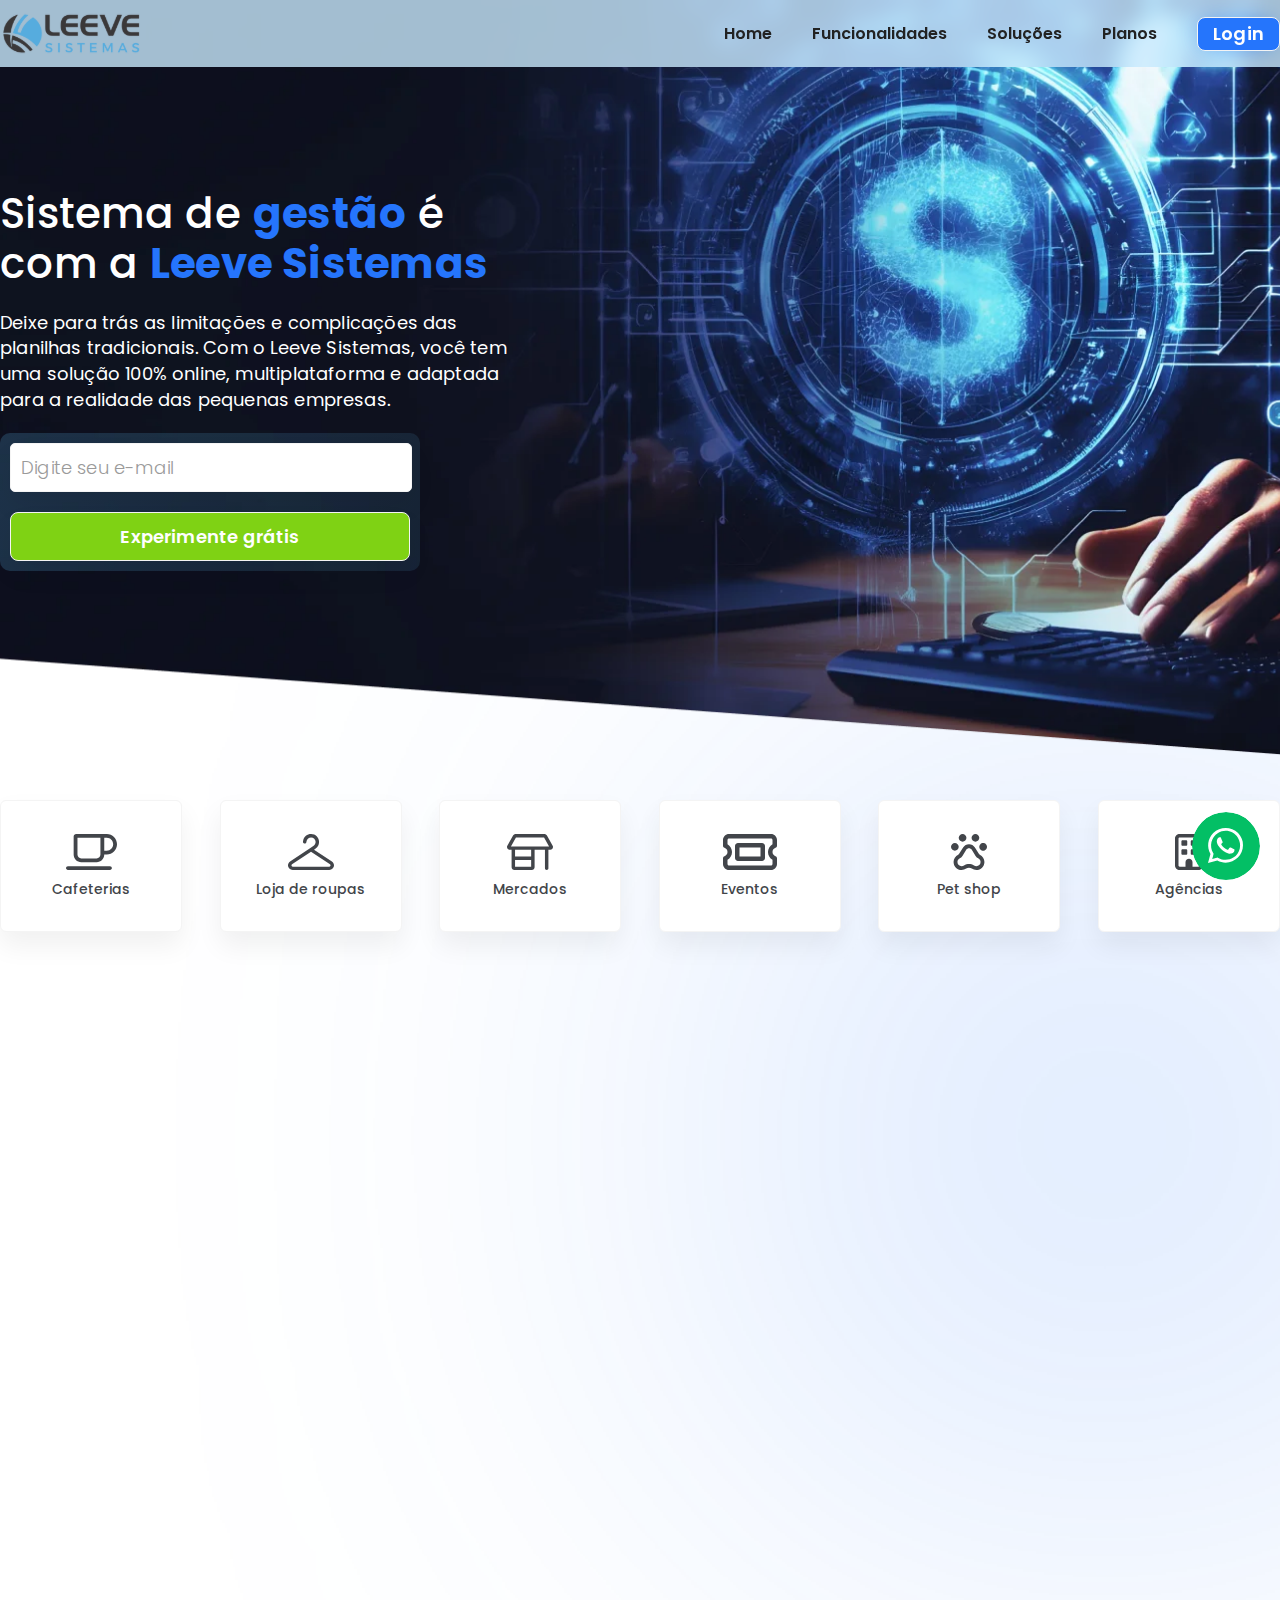
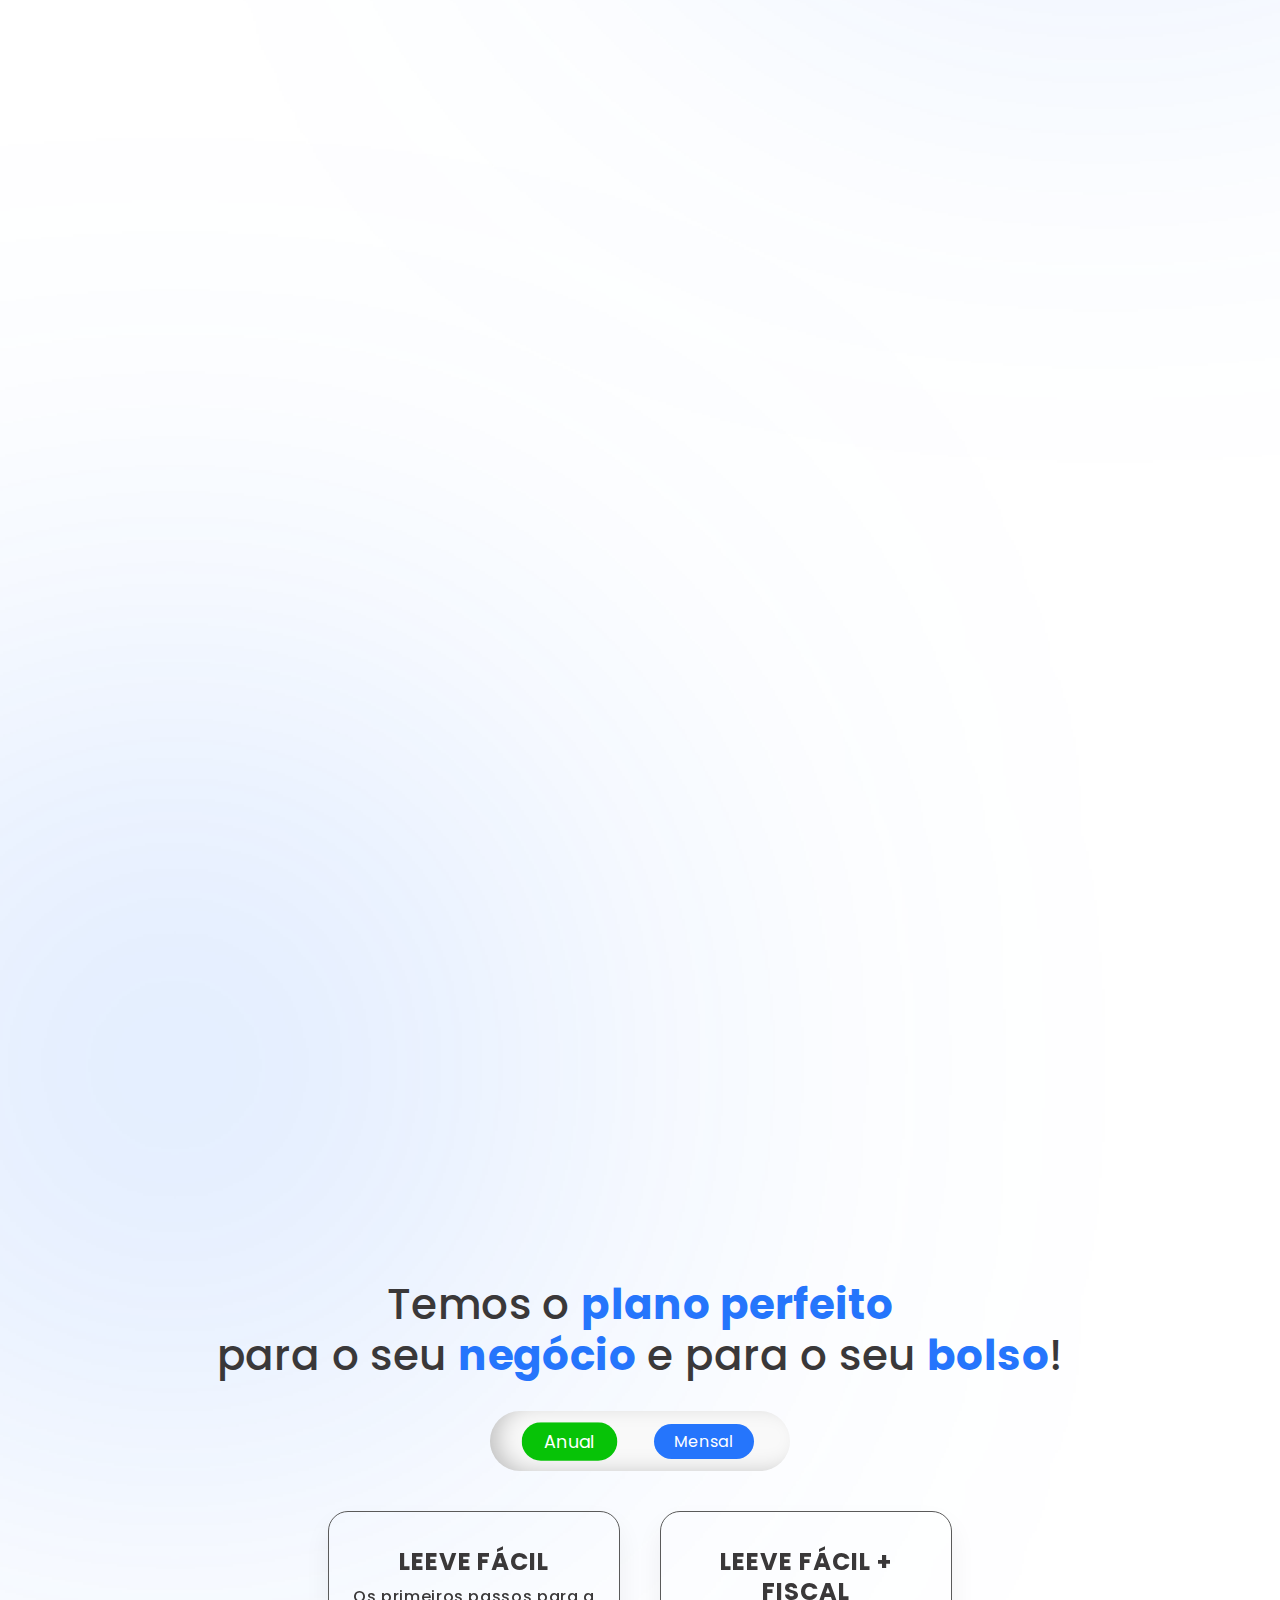
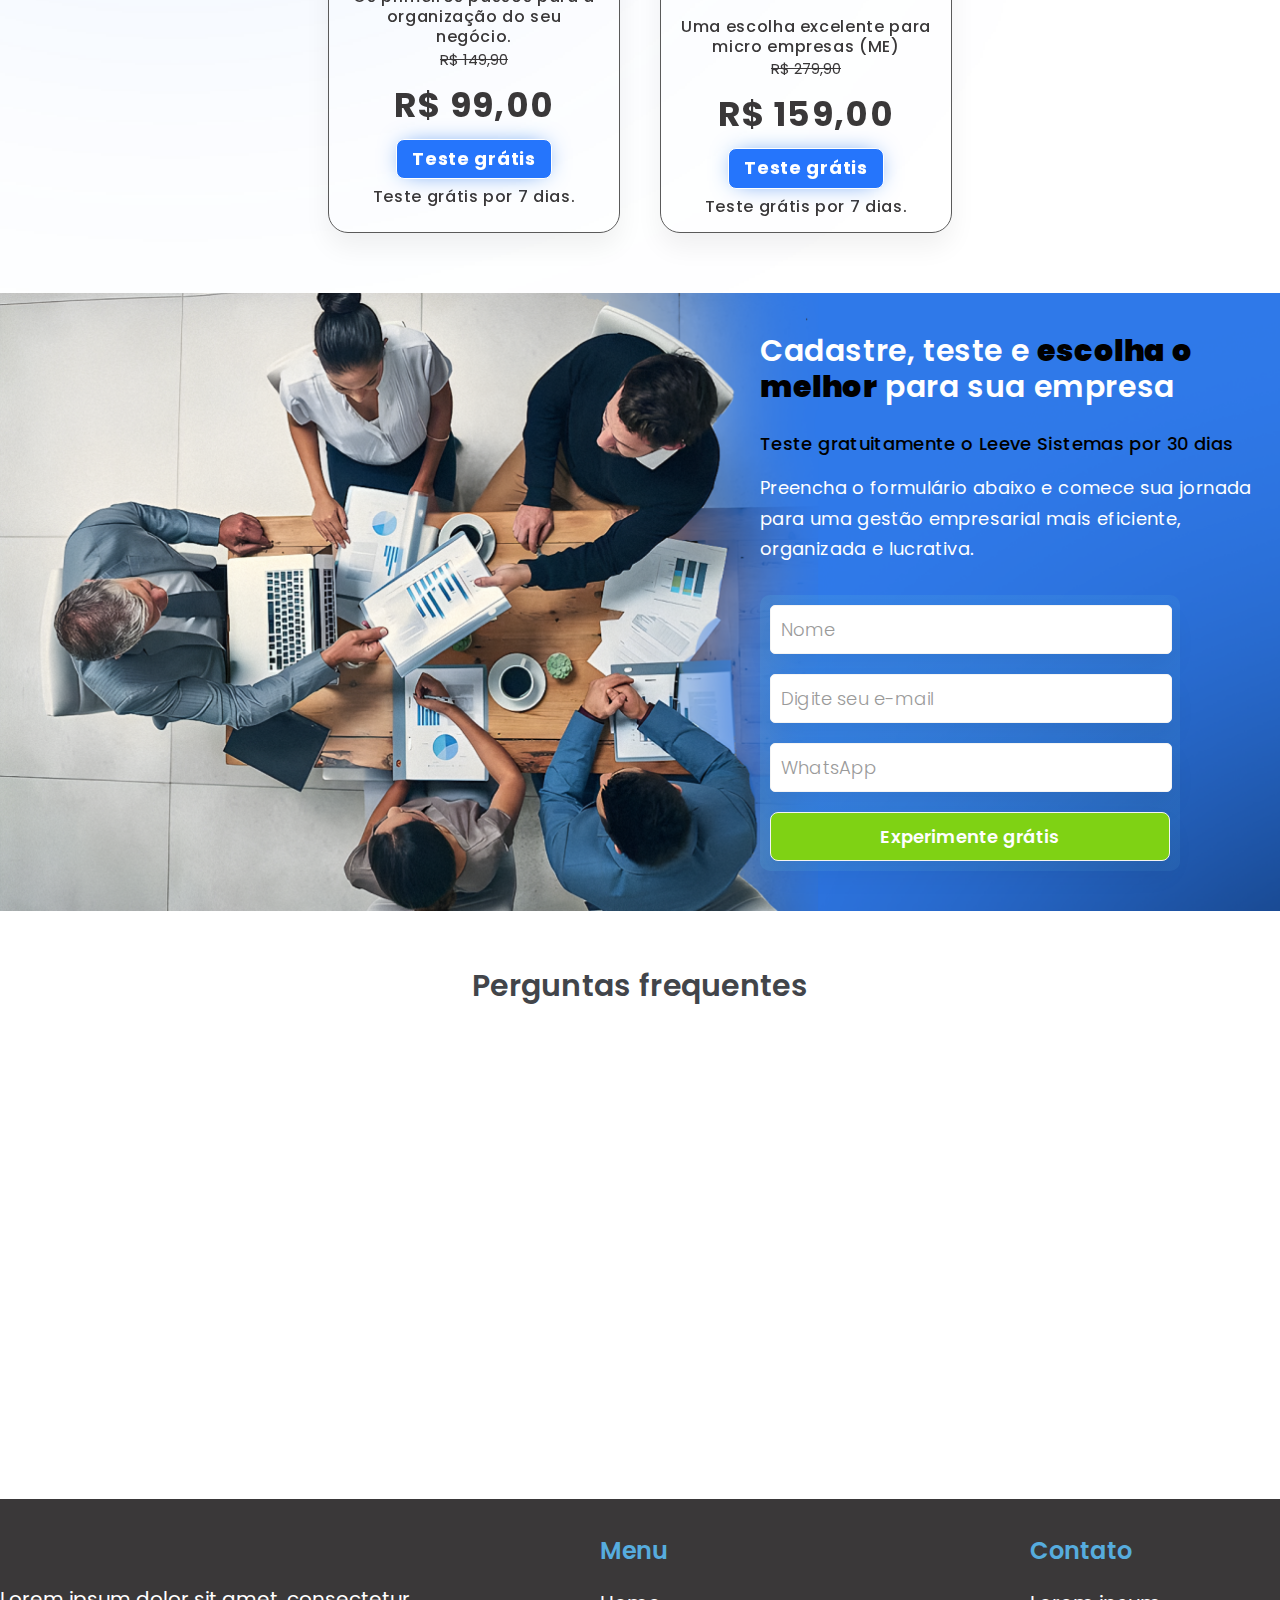
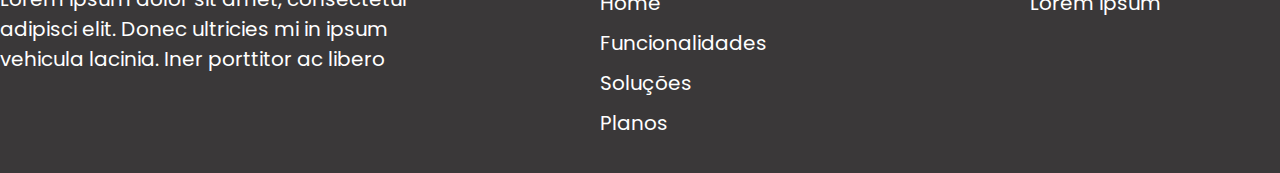
==== commit 94086a45: "add link menu" ====
--- a/leeve_lp.html
+++ b/leeve_lp.html
@@ -27,7 +27,7 @@
         <header>
             <div class="menu_mobile">
 
-                <a href="index.html">
+                <a href="leeve_lp.html">
                     <img src="img/logo_leeve_sistemas.svg" alt="">
                 </a>
 
@@ -53,7 +53,7 @@
                         </svg>
 
 
-                        <a href="index.html">
+                        <a href="leeve_lp.html">
                             <img class="logo_desktop" src="img/logo_leeve_sistemas.svg" alt="">
                         </a>
 
@@ -659,7 +659,7 @@
             <div class="container_footer_int">
                 <div class="area_footer">
                     <div class="area_logo_footer">
-                        <a href="index.html">
+                        <a href="leeve_lp.html">
                             <img class="logo_footer" src="img/logo_leeve_sistemas_footer.svg" alt="" loading="lazy">
                         </a>
 
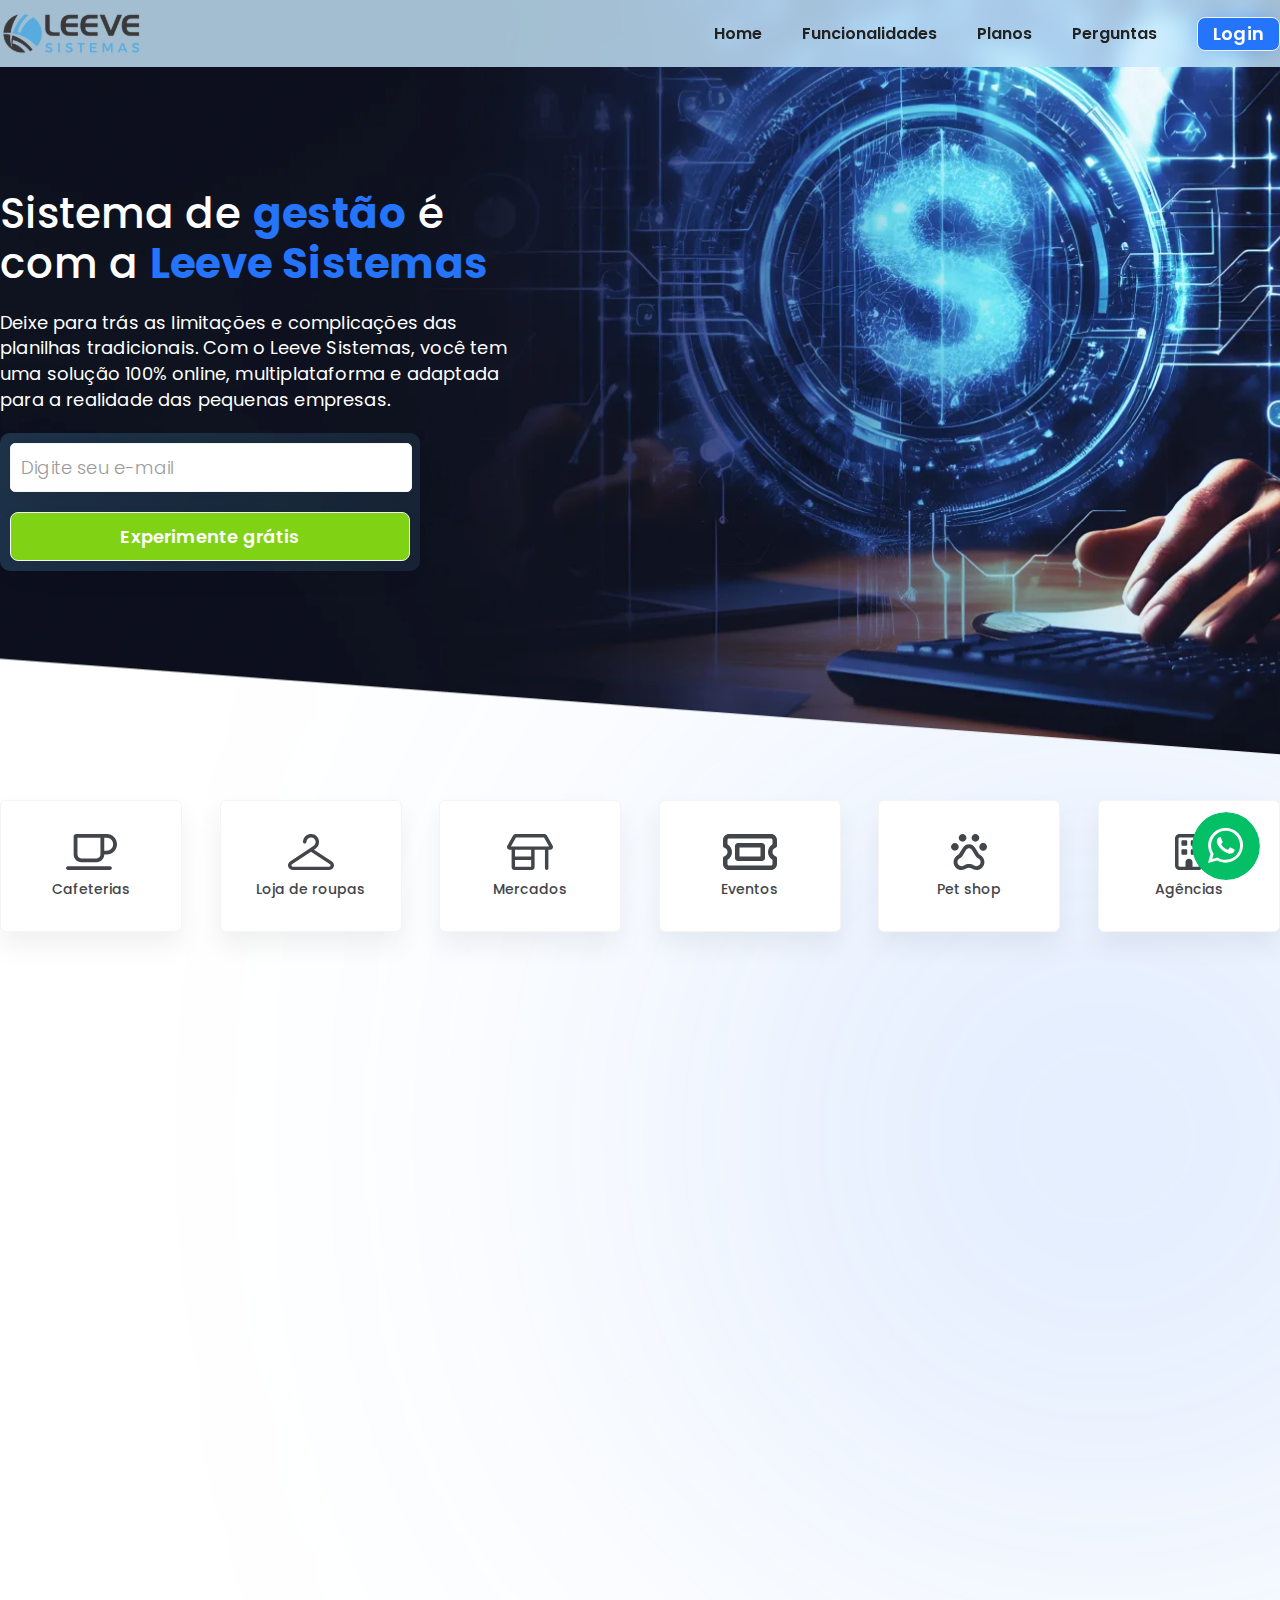
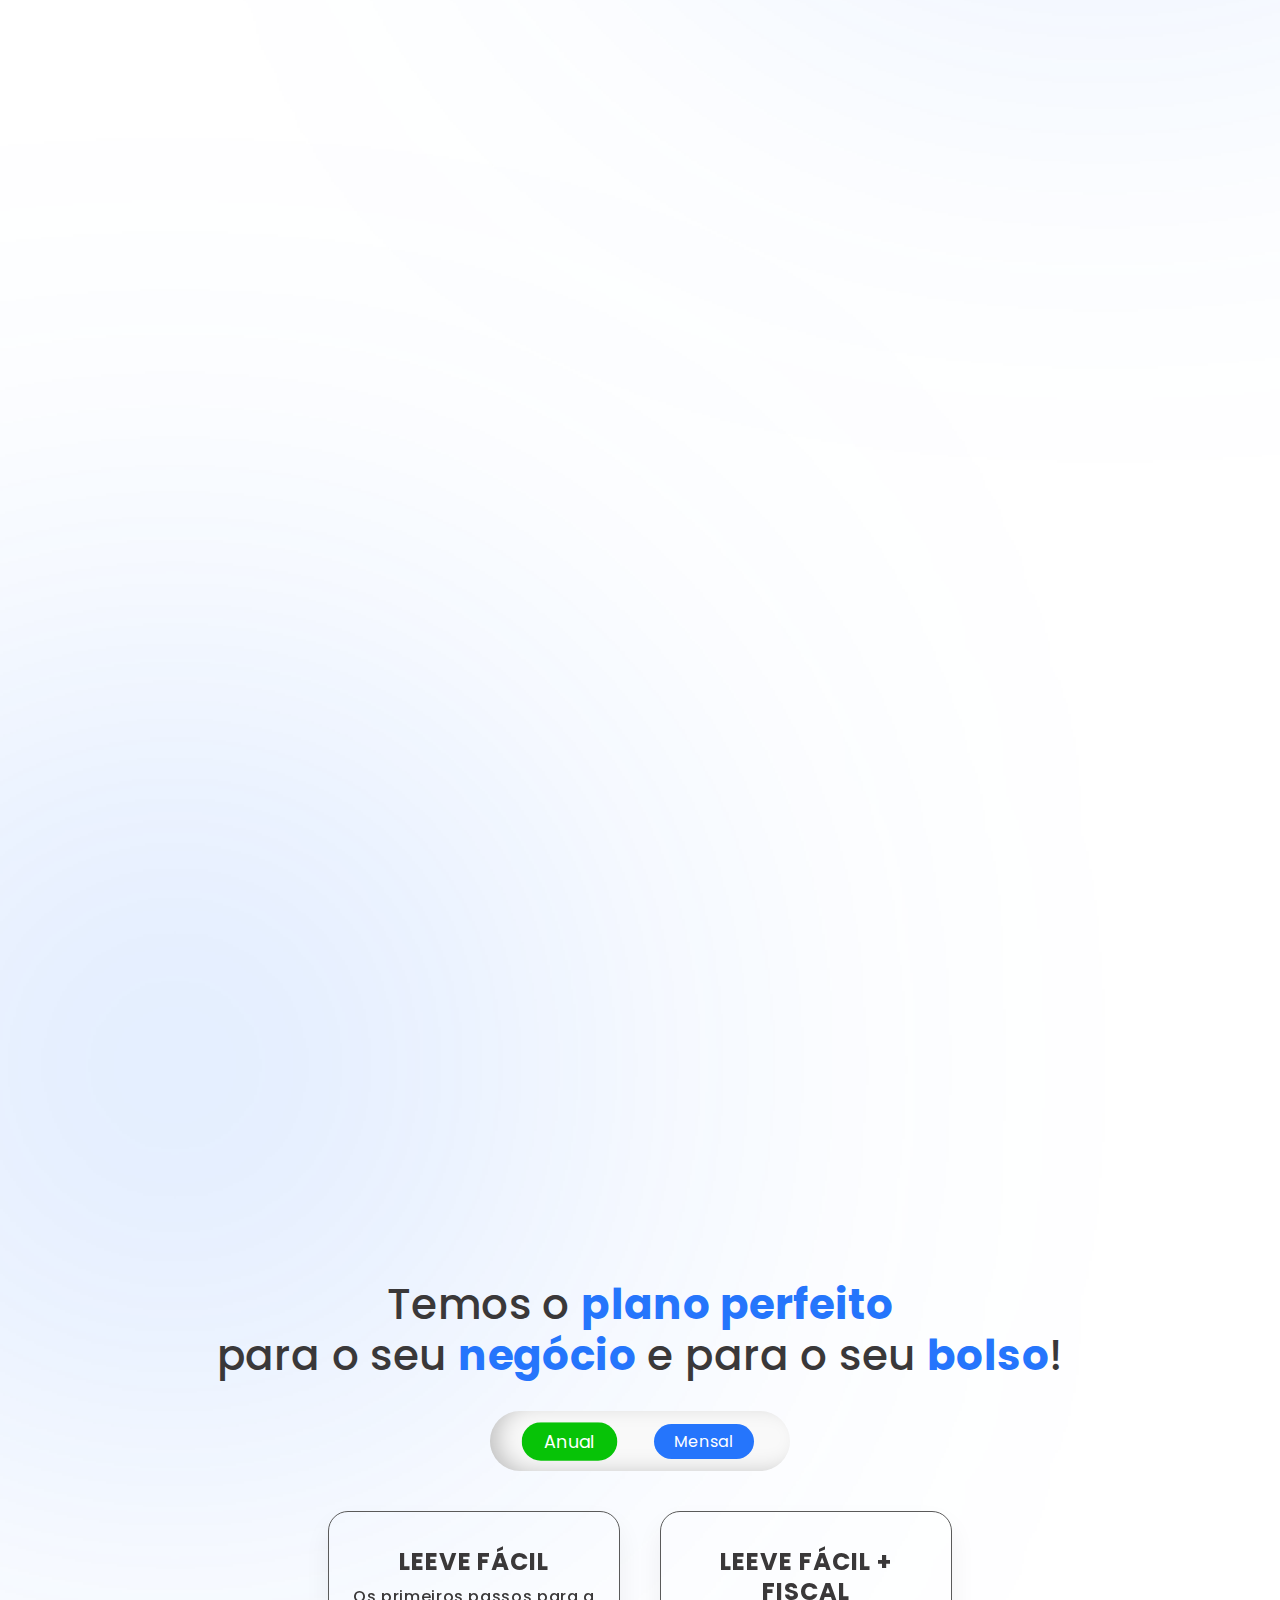
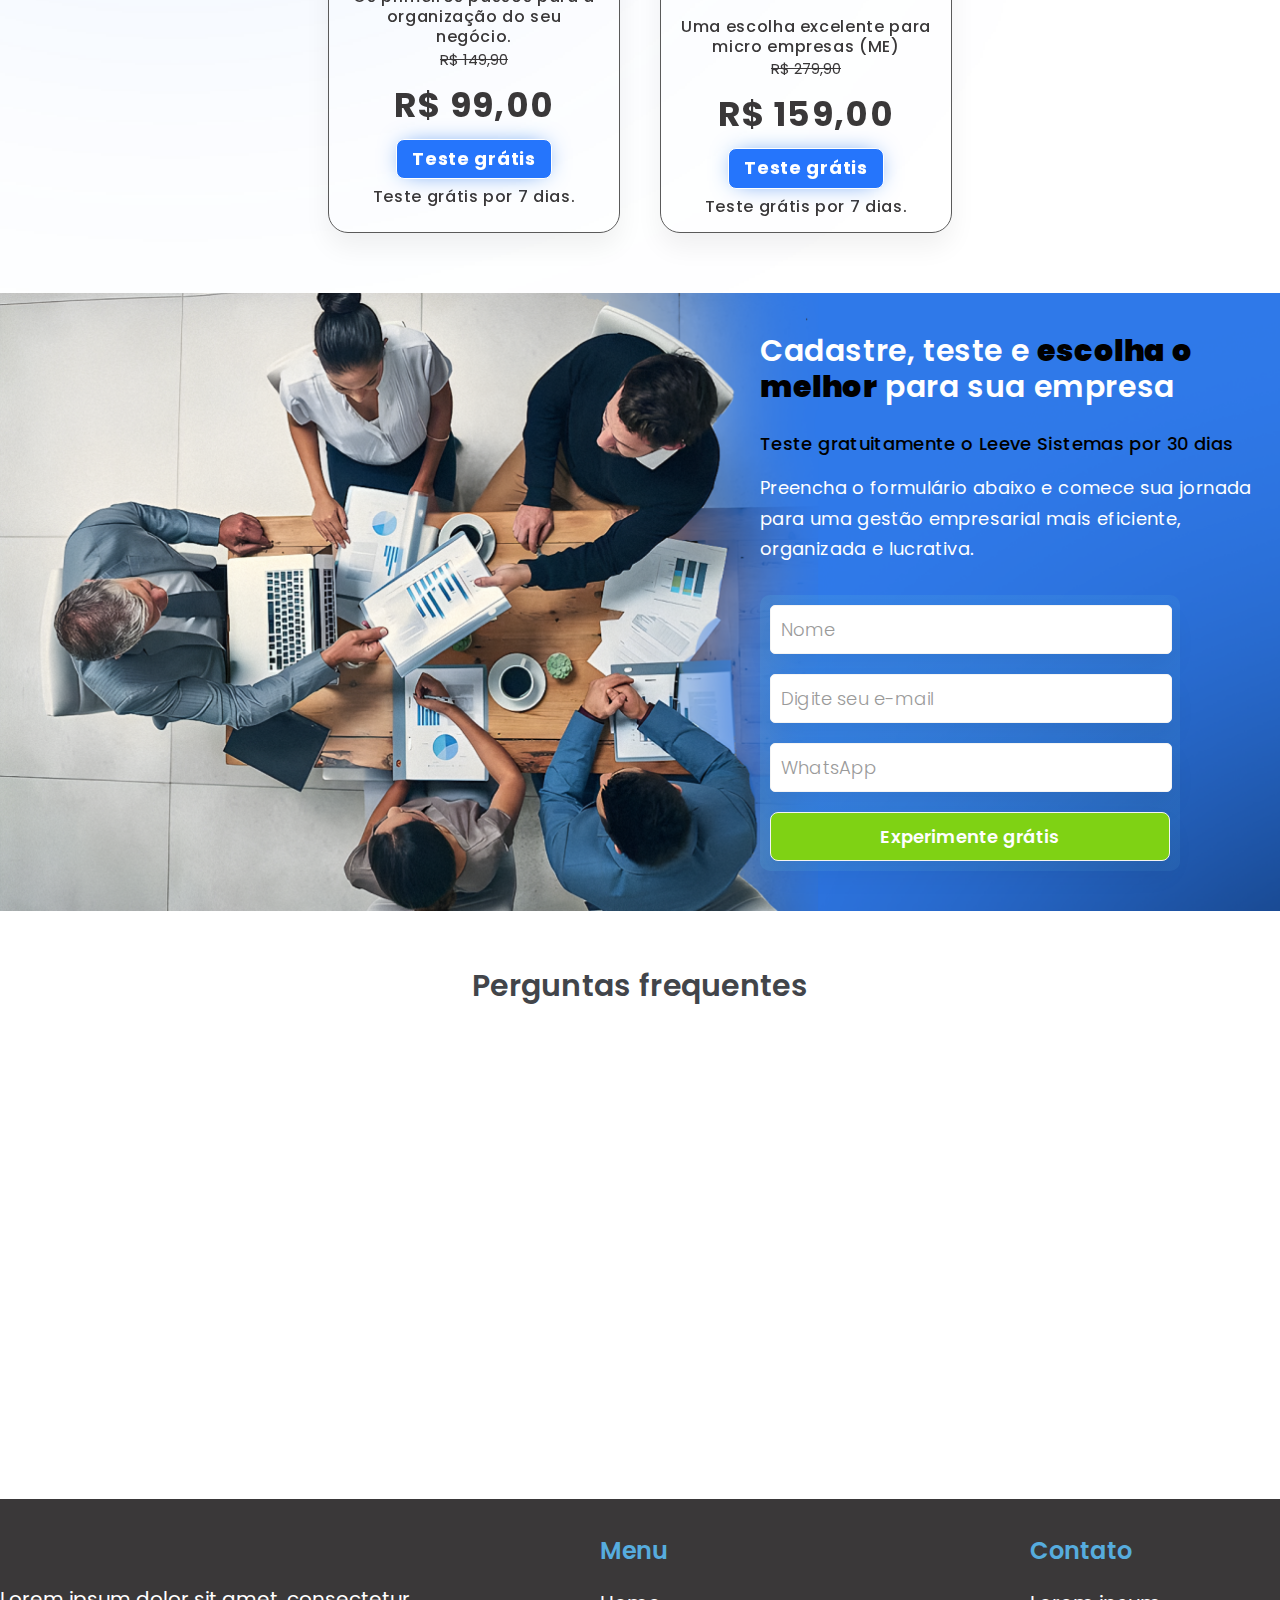
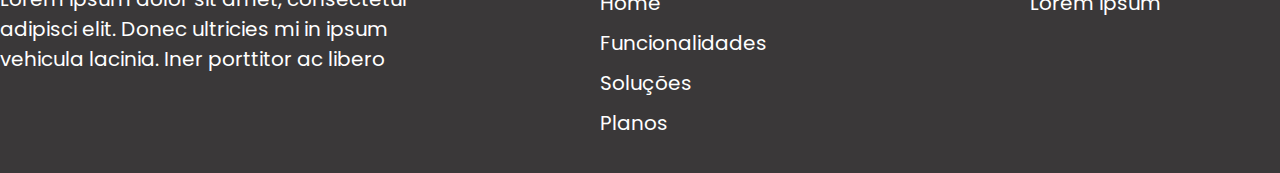
==== commit c16c4cdc: "links menu" ====
--- a/leeve_lp.html
+++ b/leeve_lp.html
@@ -70,13 +70,13 @@
                                     </a>
                                 </li>
                                 <li>
-                                    <a href="#solucoes">
-                                        Soluções
+                                    <a href="#planos">
+                                        Planos
                                     </a>
                                 </li>
                                 <li>
-                                    <a href="#planos">
-                                        Planos
+                                    <a href="#perguntas">
+                                        Perguntas
                                     </a>
                                 </li>
                                 <li>
@@ -238,7 +238,7 @@
     </div>
 
 
-    <div class="container_compativel" id="solucoes">
+    <div class="container_compativel" id="funcionalidades">
         <div class="container_compativel_int">
 
             <div class="box_blur_1"></div>
@@ -566,7 +566,7 @@
     </div>
 
 
-    <div class="container_faq">
+    <div class="container_faq" id="perguntas">
         <div class="container_faq_int">
             <div class="title_faq">
                 <h2>Perguntas frequentes</h2>
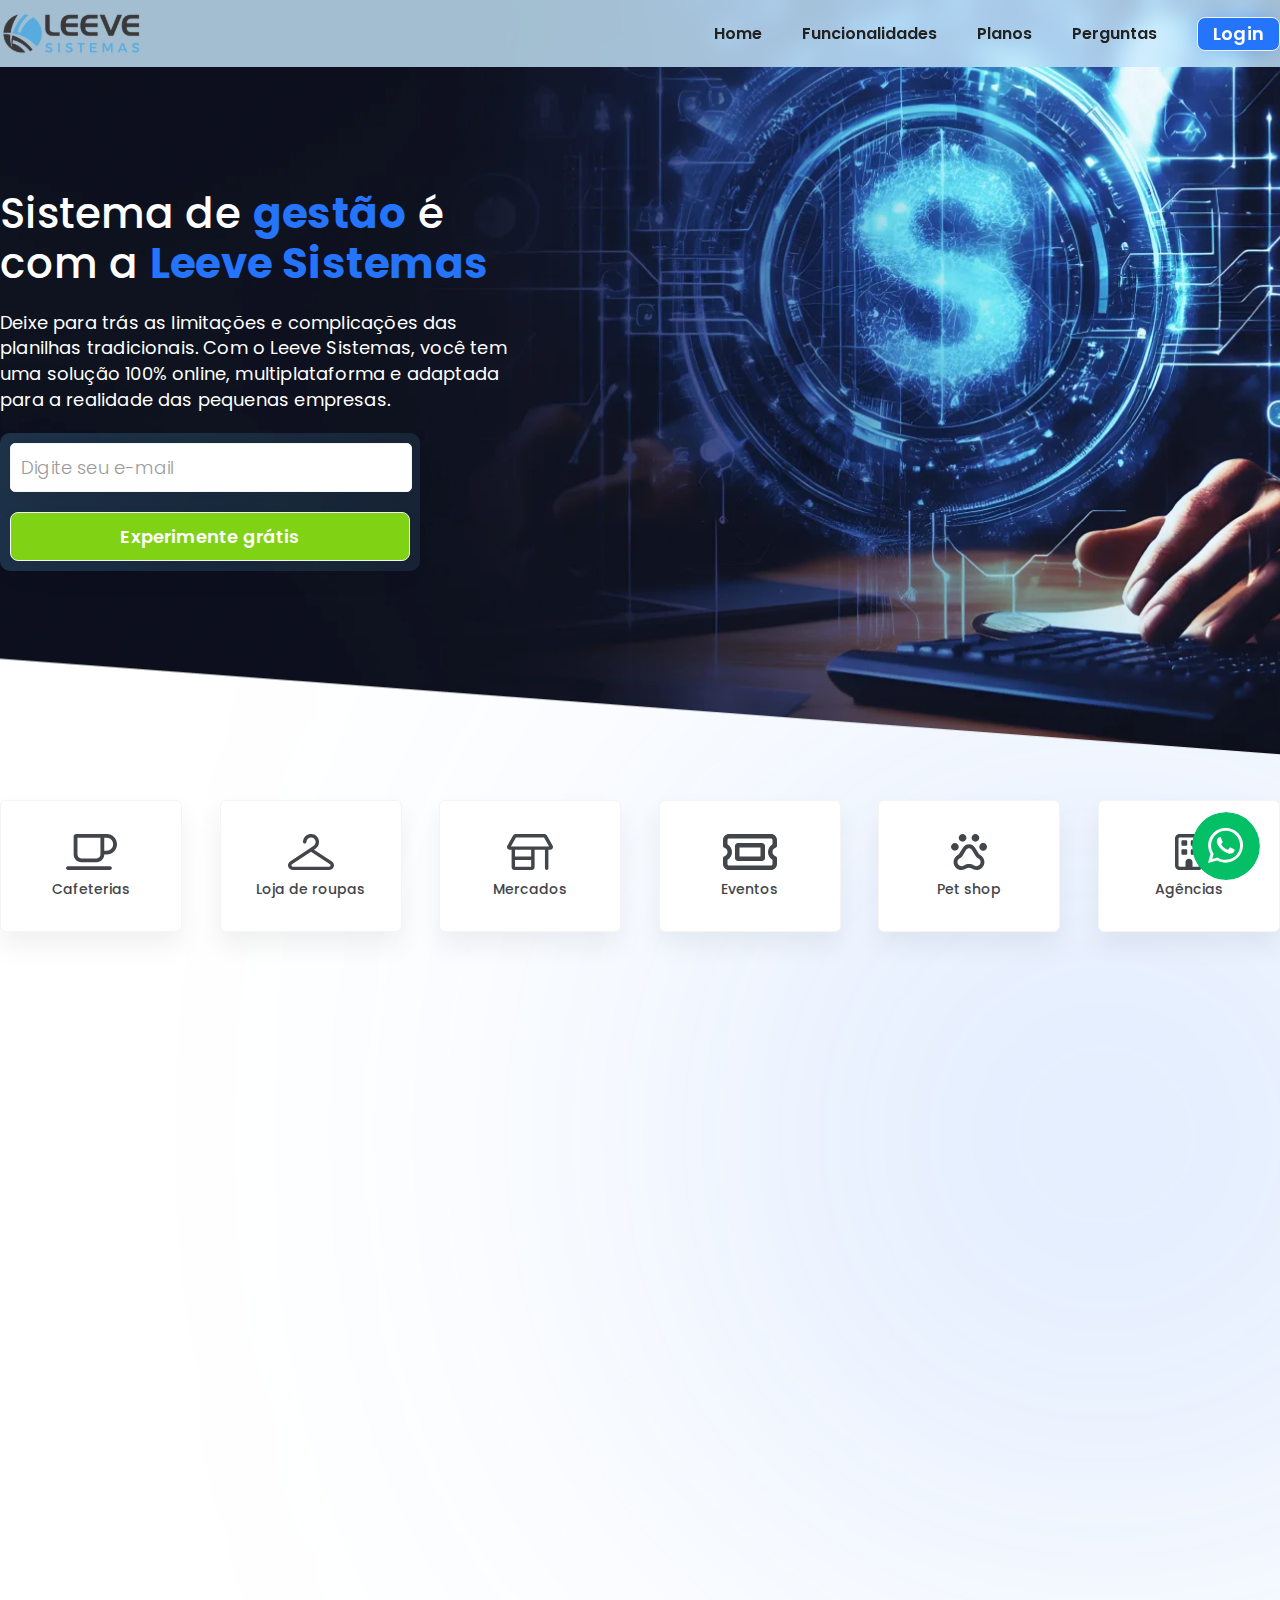
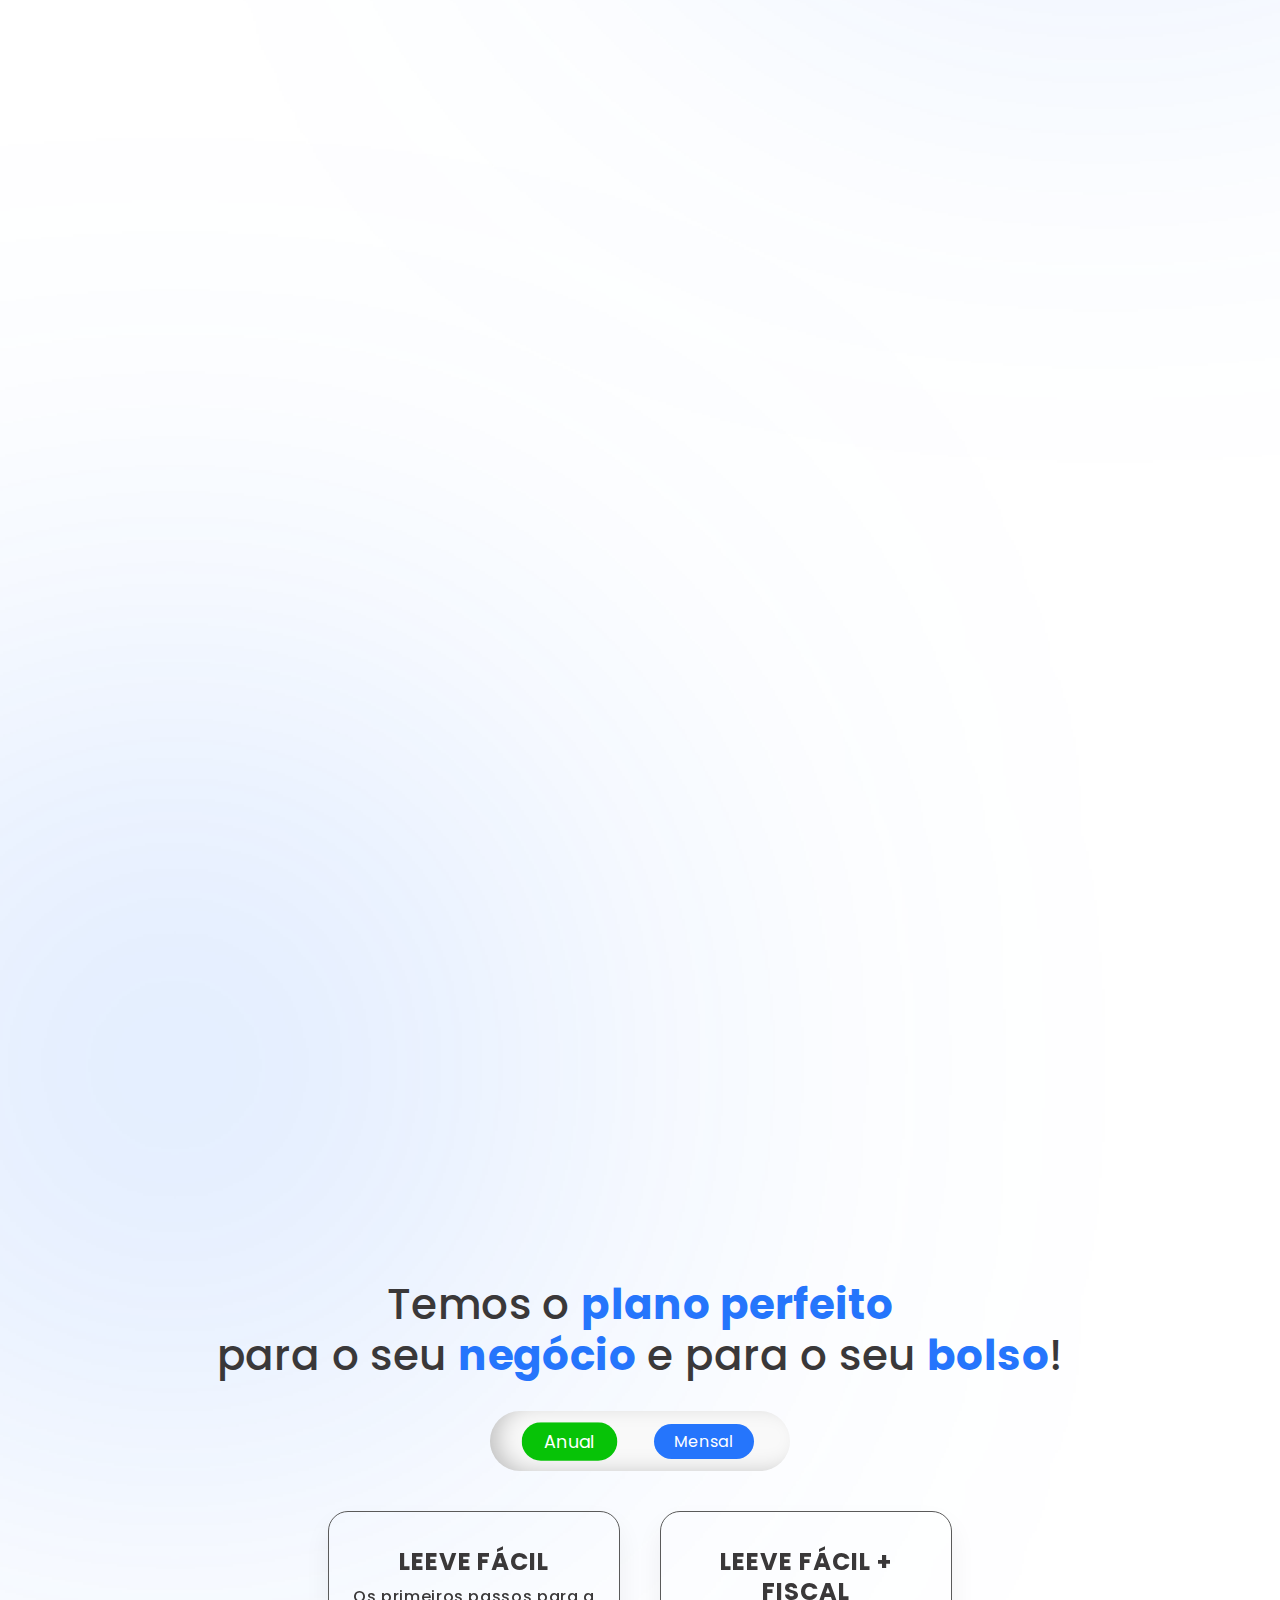
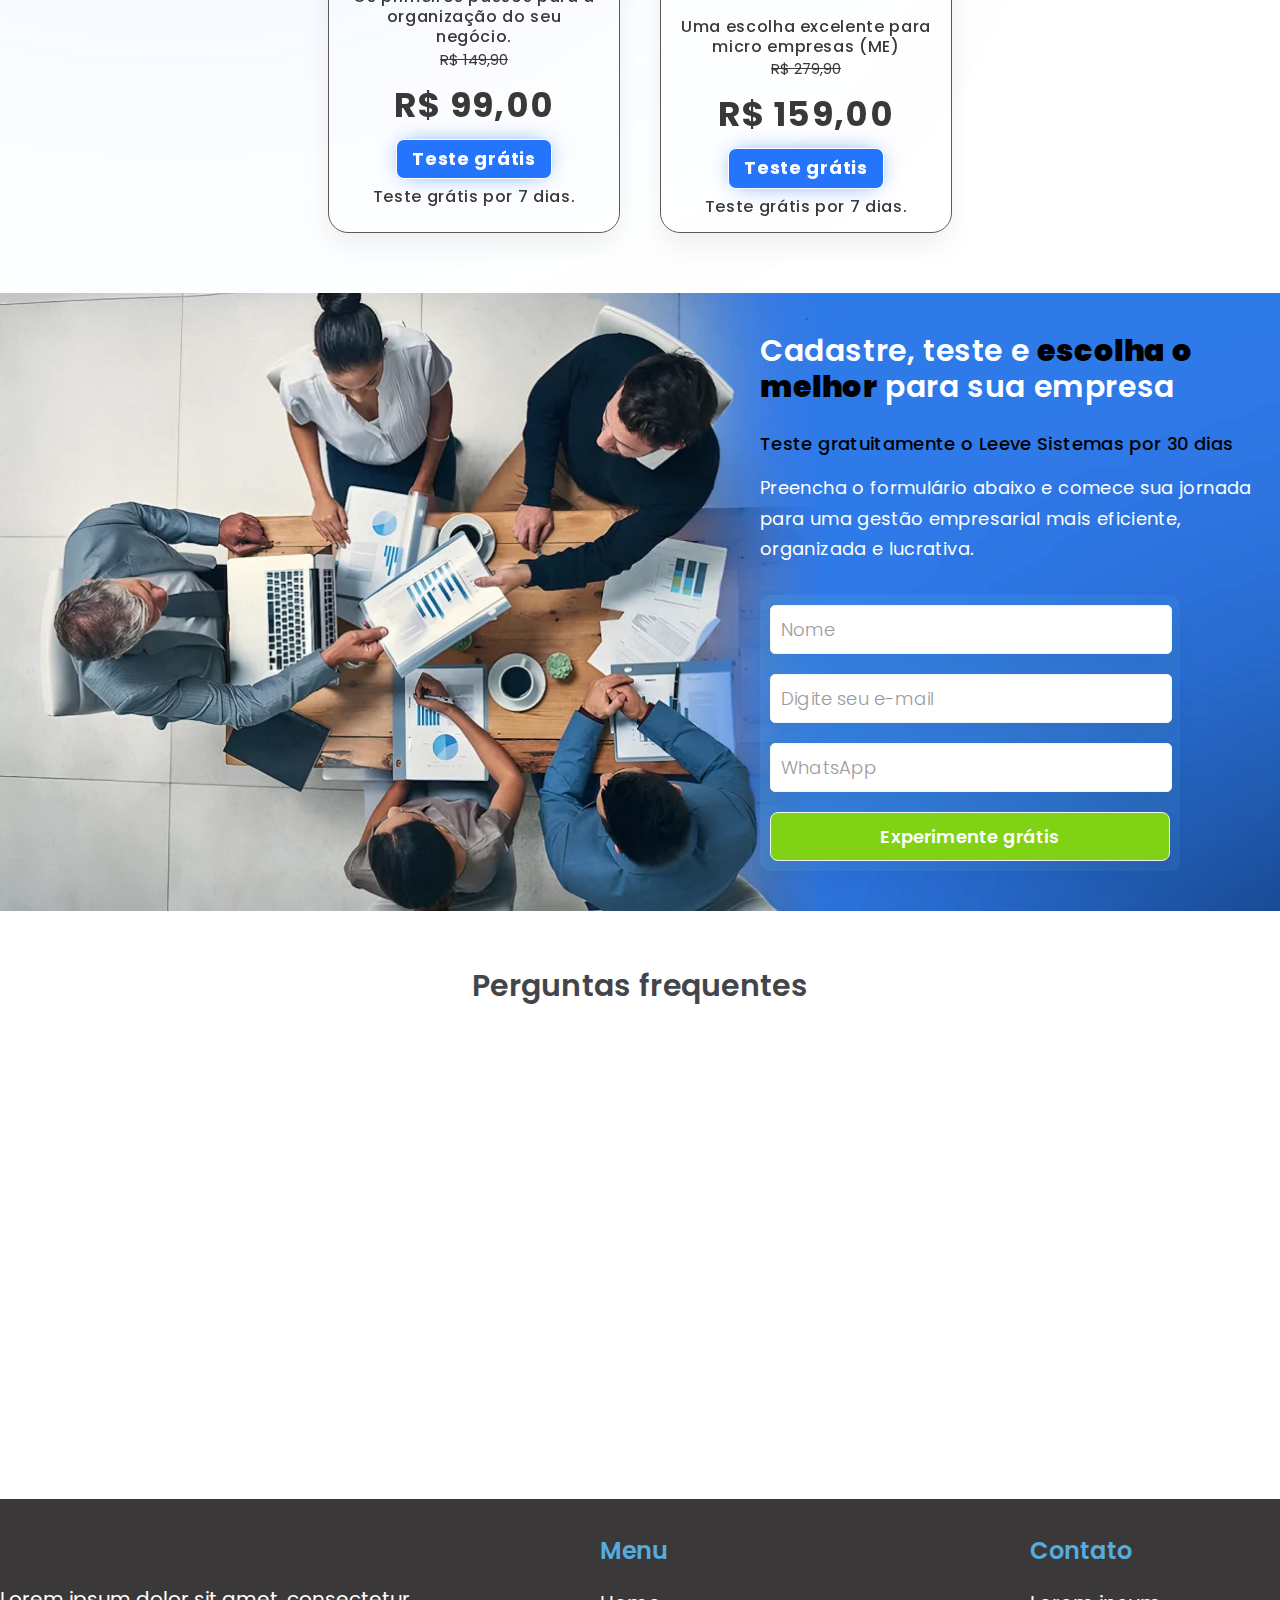
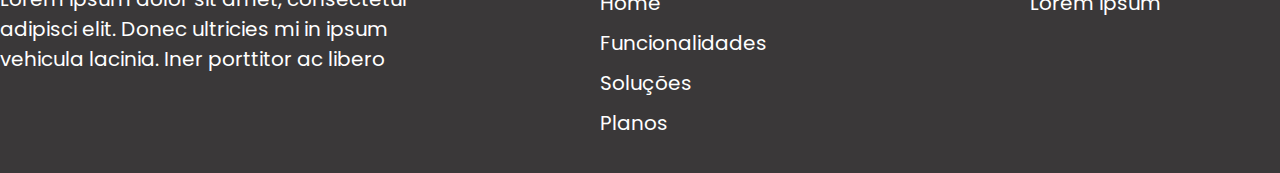
==== commit 71b95d4d: "imgs webp" ====
--- a/leeve_lp.html
+++ b/leeve_lp.html
@@ -371,7 +371,7 @@
                 </div>
 
                 <div class="area_compativel_lp">
-                    <img class="sistemas_sucesso" src="img/sucesso.png" alt="" width="443" height="565" loading="lazy" data-animation="left">
+                    <img class="sistemas_sucesso" src="img/sucesso.webp" alt="" width="443" height="565" loading="lazy" data-animation="left">
                     <div class="area_texts_compativel_lp">
                         <div class="title_compativel color-1" data-animation="right">
                             <h2>
--- a/css/style.css
+++ b/css/style.css
@@ -1172,7 +1172,7 @@
     display: flex;
     justify-content: center;
     width: 100%;
-    background-image: url(../img/bg_teste_gratuito.png);
+    background-image: url(../img/bg_teste_gratuito.webp);
     background-repeat: no-repeat;
     background-size: cover;
 }
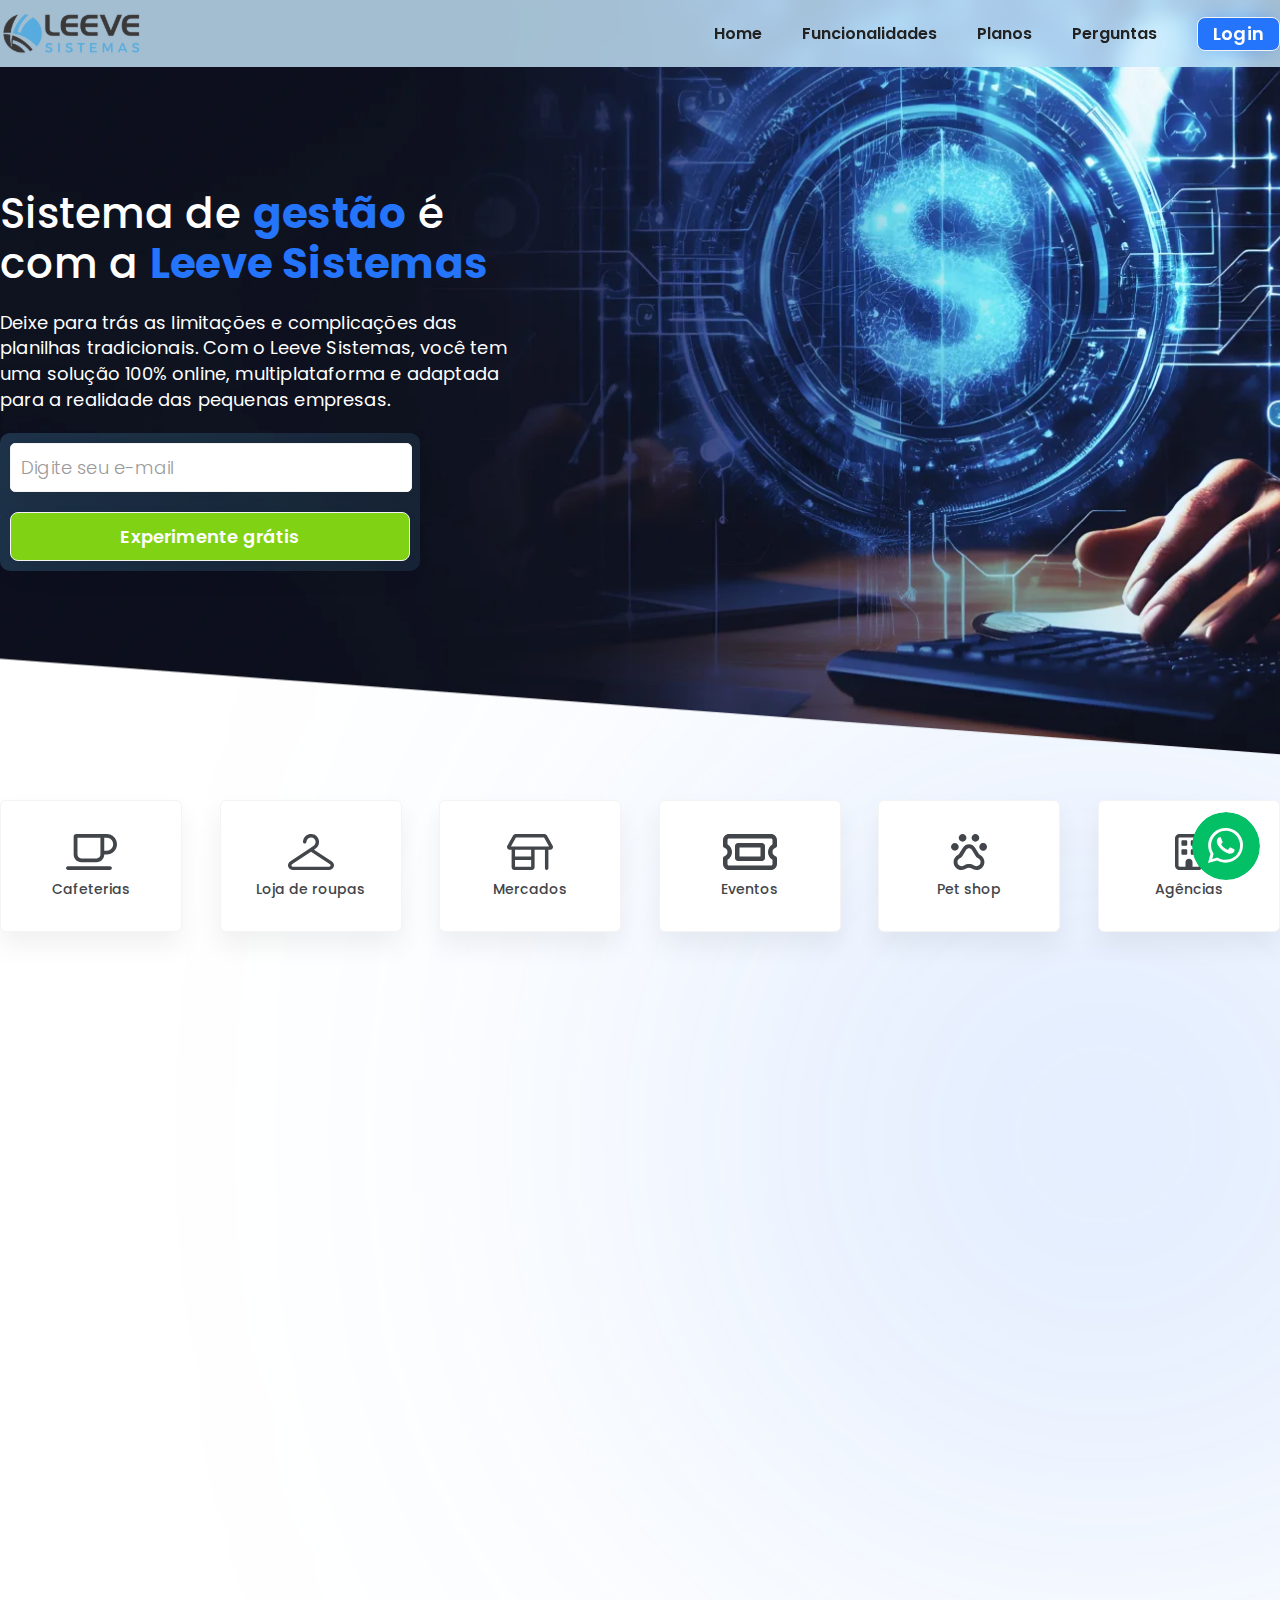
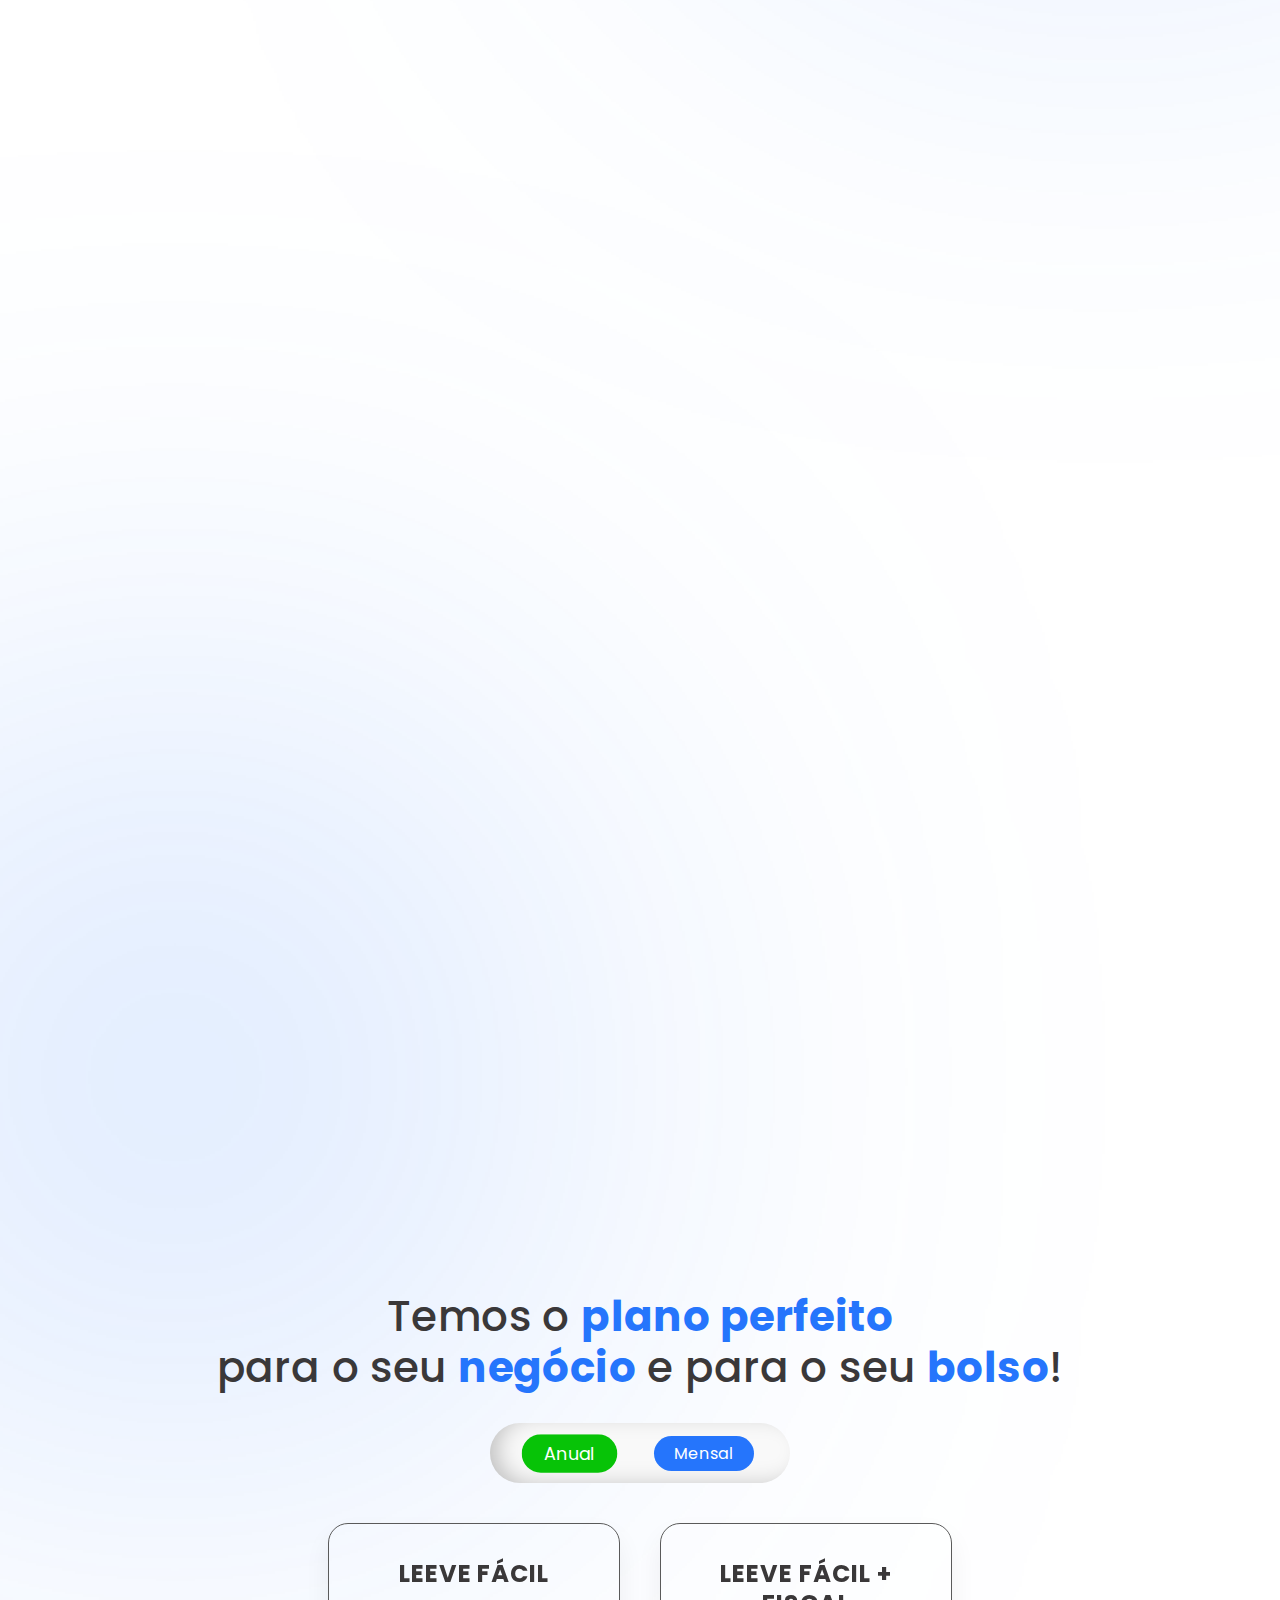
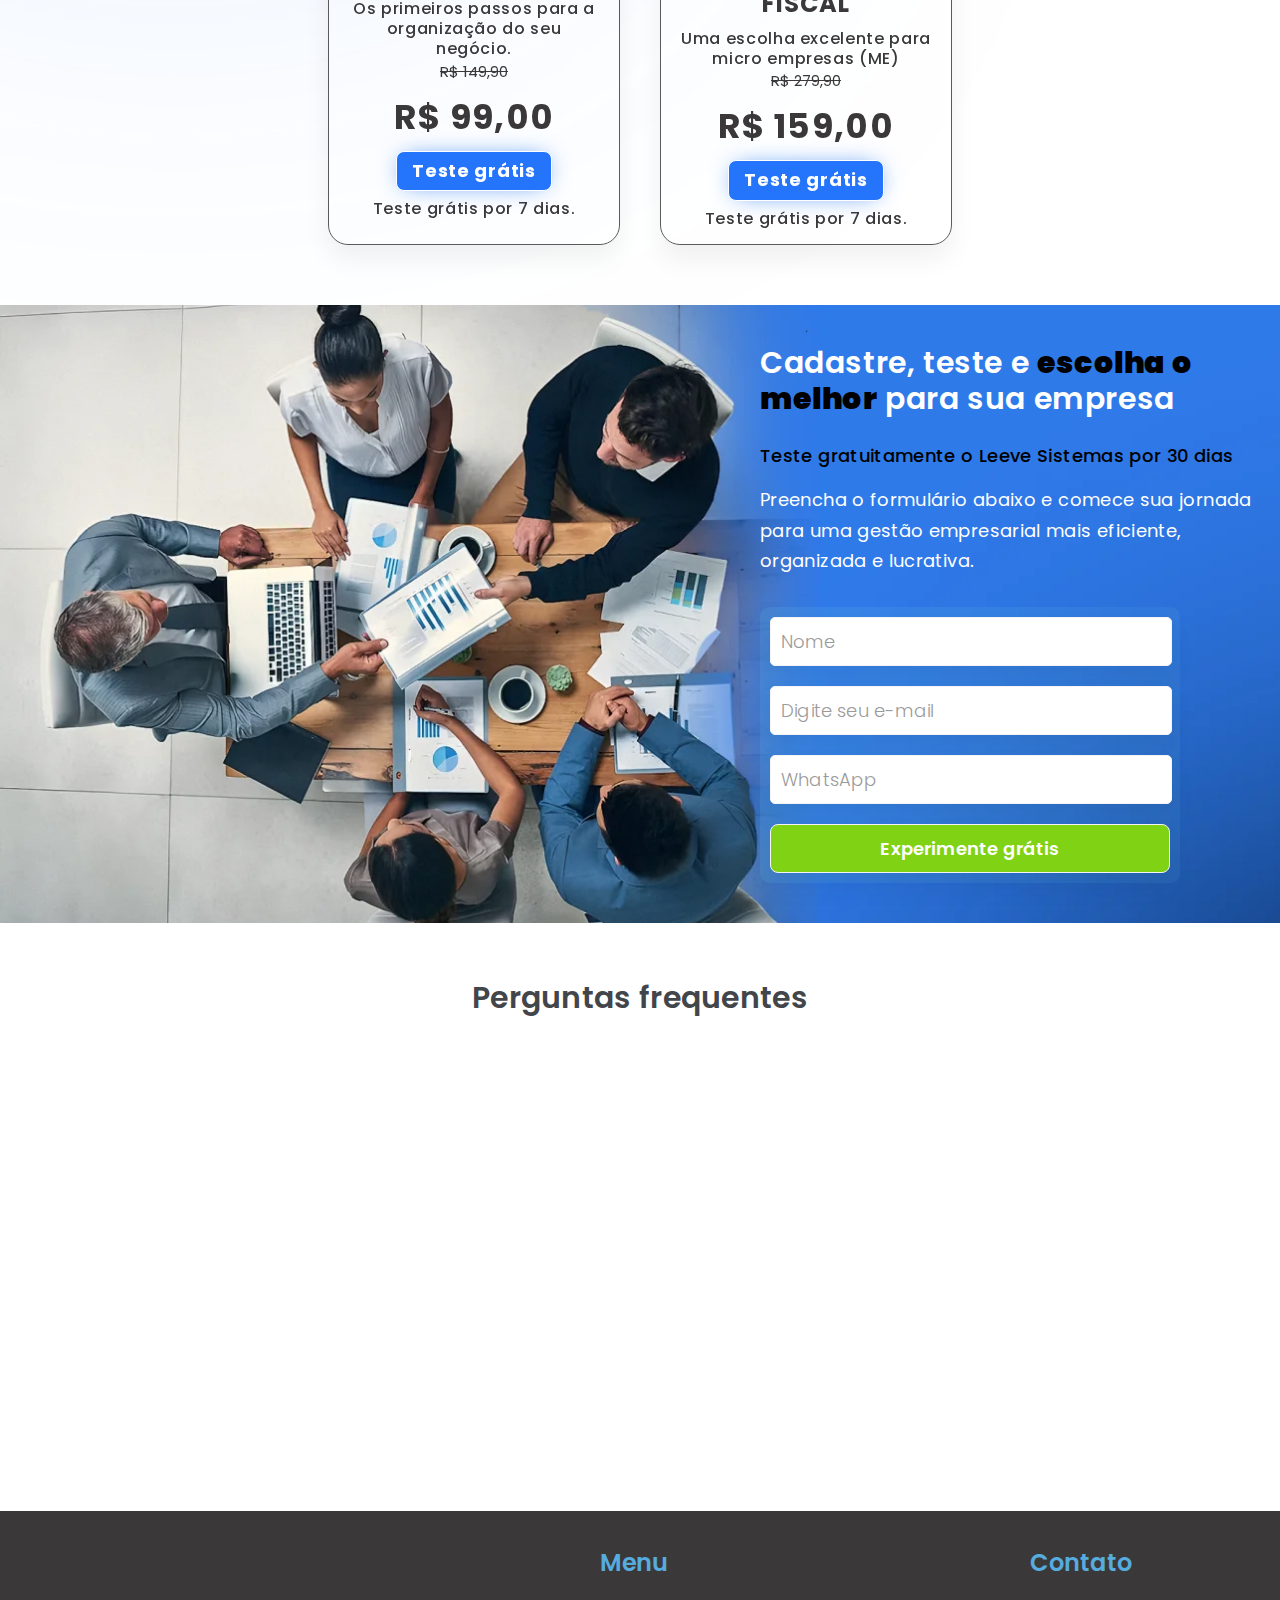
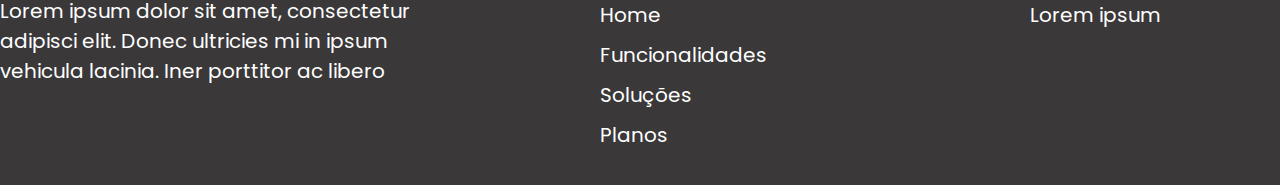
==== commit 3e4a8070: "sizes imgs" ====
--- a/leeve_lp.html
+++ b/leeve_lp.html
@@ -54,7 +54,7 @@
 
 
                         <a href="leeve_lp.html">
-                            <img class="logo_desktop" src="img/logo_leeve_sistemas.svg" alt="">
+                            <img class="logo_desktop" src="img/logo_leeve_sistemas.svg" alt="" width="142" height="47">
                         </a>
 
                         <nav>
@@ -104,7 +104,7 @@
         <div class="area_whatsapp">
             <a href="https://api.whatsapp.com/send?phone=556696847219&text=Quero%20saber%20mais%20sobre%20a%20Leeve%20Sistemas!"
                 target="_blank">
-                <img class="animation" src="img/whatsapp.svg" alt="">
+                <img class="animation" src="img/whatsapp.svg" alt="" width="68" height="68">
             </a>
         </div>
 
@@ -256,7 +256,7 @@
 
                         <div class="area_info_compativel">
                             <div class="area_info_compativel_int" data-animation="left">
-                                <img src="img/check.svg" alt="">
+                                <img src="img/check.svg" alt="" width="26" height="26">
 
                                 <div class="info_compativel" >
                                     <p>
@@ -266,7 +266,7 @@
                             </div>
 
                             <div class="area_info_compativel_int" data-animation="left">
-                                <img src="img/check.svg" alt="">
+                                <img src="img/check.svg" alt="" width="26" height="26">
 
                                 <div class="info_compativel">
                                     <p>
@@ -283,7 +283,7 @@
                         </a>
                     </div>
 
-                    <img class="sistemas_solucoes" src="img/controle_total.png" alt="" width="484" height="558"
+                    <img class="sistemas_solucoes" src="img/dispositivos_moveis.webp" alt="" width="574" height="377"
                         loading="lazy" data-animation="right">
 
                 </div>
@@ -299,7 +299,7 @@
                         </div>
                         <div class="area_info_compativel">
                             <div class="area_info_compativel_int" data-animation="right">
-                                <img src="img/check.svg" alt="">
+                                <img src="img/check.svg" alt="" width="26" height="26">
 
                                 <div class="info_compativel">
                                     <p>
@@ -309,7 +309,7 @@
                             </div>
 
                             <div class="area_info_compativel_int" data-animation="right">
-                                <img src="img/check.svg" alt="">
+                                <img src="img/check.svg" alt="" width="26" height="26">
 
                                 <div class="info_compativel">
                                     <p>
@@ -339,7 +339,7 @@
                         </div>
                         <div class="area_info_compativel">
                             <div class="area_info_compativel_int" data-animation="left">
-                                <img src="img/check.svg" alt="">
+                                <img src="img/check.svg" alt="" width="26" height="26">
 
                                 <div class="info_compativel">
                                     <p>
@@ -349,7 +349,7 @@
                             </div>
 
                             <div class="area_info_compativel_int" data-animation="left">
-                                <img src="img/check.svg" alt="">
+                                <img src="img/check.svg" alt="" width="26" height="26">
 
                                 <div class="info_compativel">
                                     <p>
@@ -380,7 +380,7 @@
                         </div>
                         <div class="area_info_compativel">
                             <div class="area_info_compativel_int" data-animation="right">
-                                <img src="img/check.svg" alt="">
+                                <img src="img/check.svg" alt="" width="26" height="26">
                                 <div class="info_compativel">
                                     <p>
                                         Depoimentos de clientes reais que tiveram sucesso com o Leeve Sistemas.
@@ -579,7 +579,7 @@
                             Lorem ipsum dolor sit amet consectetur?
                         </h2>
                         <div class="area_img_faq">
-                            <img src="img/+.svg" alt="">
+                            <img src="img/+.svg" alt="" width="25" height="25">
                         </div>
 
                     </div>
@@ -599,7 +599,7 @@
                             Lorem ipsum dolor sit amet consectetur?
                         </h2>
                         <div class="area_img_faq">
-                            <img src="img/+.svg" alt="">
+                            <img src="img/+.svg" alt="" width="25" height="25">
                         </div>
                     </div>
 
@@ -618,7 +618,7 @@
                             Lorem ipsum dolor sit amet consectetur?
                         </h2>
                         <div class="area_img_faq">
-                            <img src="img/+.svg" alt="">
+                            <img src="img/+.svg" alt="" width="25" height="25">
                         </div>
                     </div>
 
@@ -637,7 +637,7 @@
                             Lorem ipsum dolor sit amet consectetur?
                         </h2>
                         <div class="area_img_faq">
-                            <img src="img/+.svg" alt="">
+                            <img src="img/+.svg" alt="" width="25" height="25">
                         </div>
                     </div>
 
@@ -660,7 +660,7 @@
                 <div class="area_footer">
                     <div class="area_logo_footer">
                         <a href="leeve_lp.html">
-                            <img class="logo_footer" src="img/logo_leeve_sistemas_footer.svg" alt="" loading="lazy">
+                            <img class="logo_footer" src="img/logo_leeve_sistemas_footer.svg" alt="" loading="lazy" width="231" height="66">
                         </a>
 
                         <div class="sub_title_footer">
--- a/css/style.css
+++ b/css/style.css
@@ -1310,6 +1310,12 @@
     padding: 10px;
 }
 
+.area_img_faq img {
+    width: 100%;
+    max-width: max-content;
+    height: auto;
+}
+
 .quest h2 {
     color: #595959;
     font-size: 22px;
@@ -1472,6 +1478,7 @@
 .logo_footer {
     max-width: max-content;
     width: 100%;
+    height: auto;
 }
 
 .sub_title_footer p {
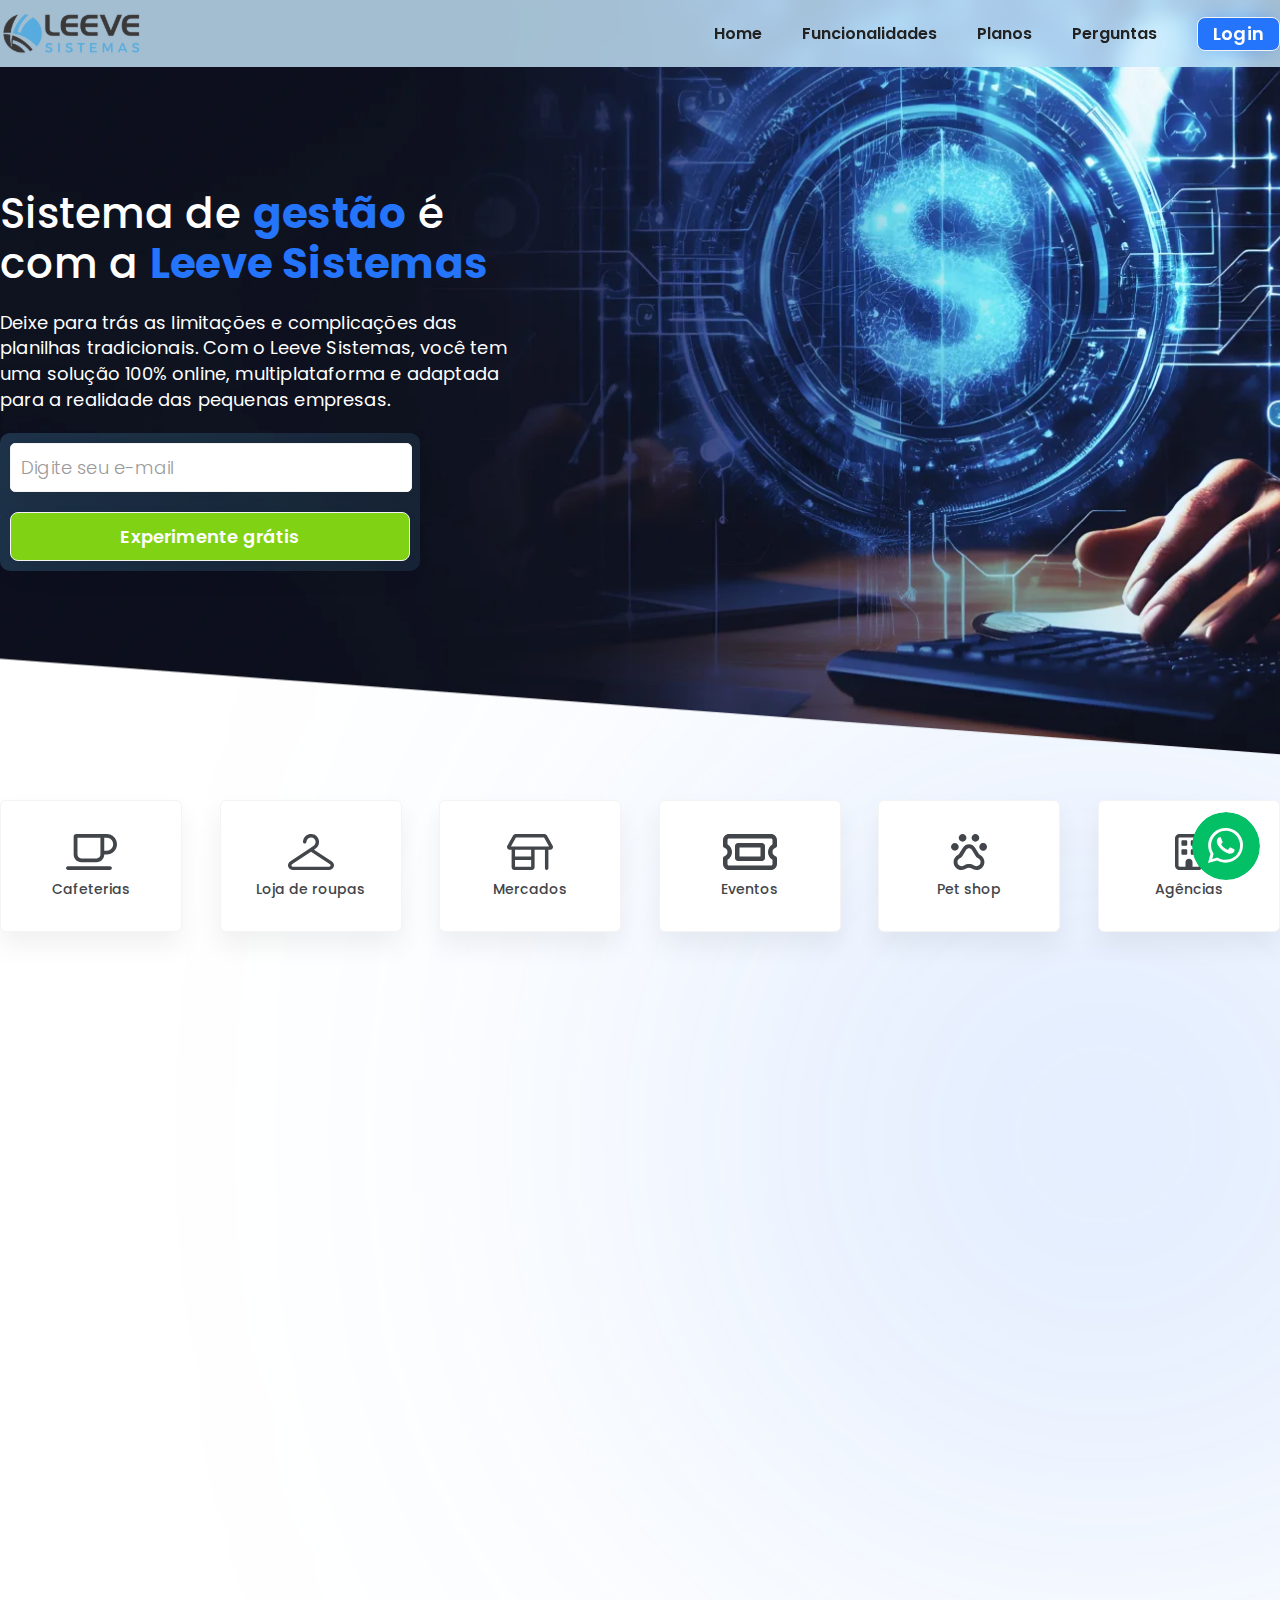
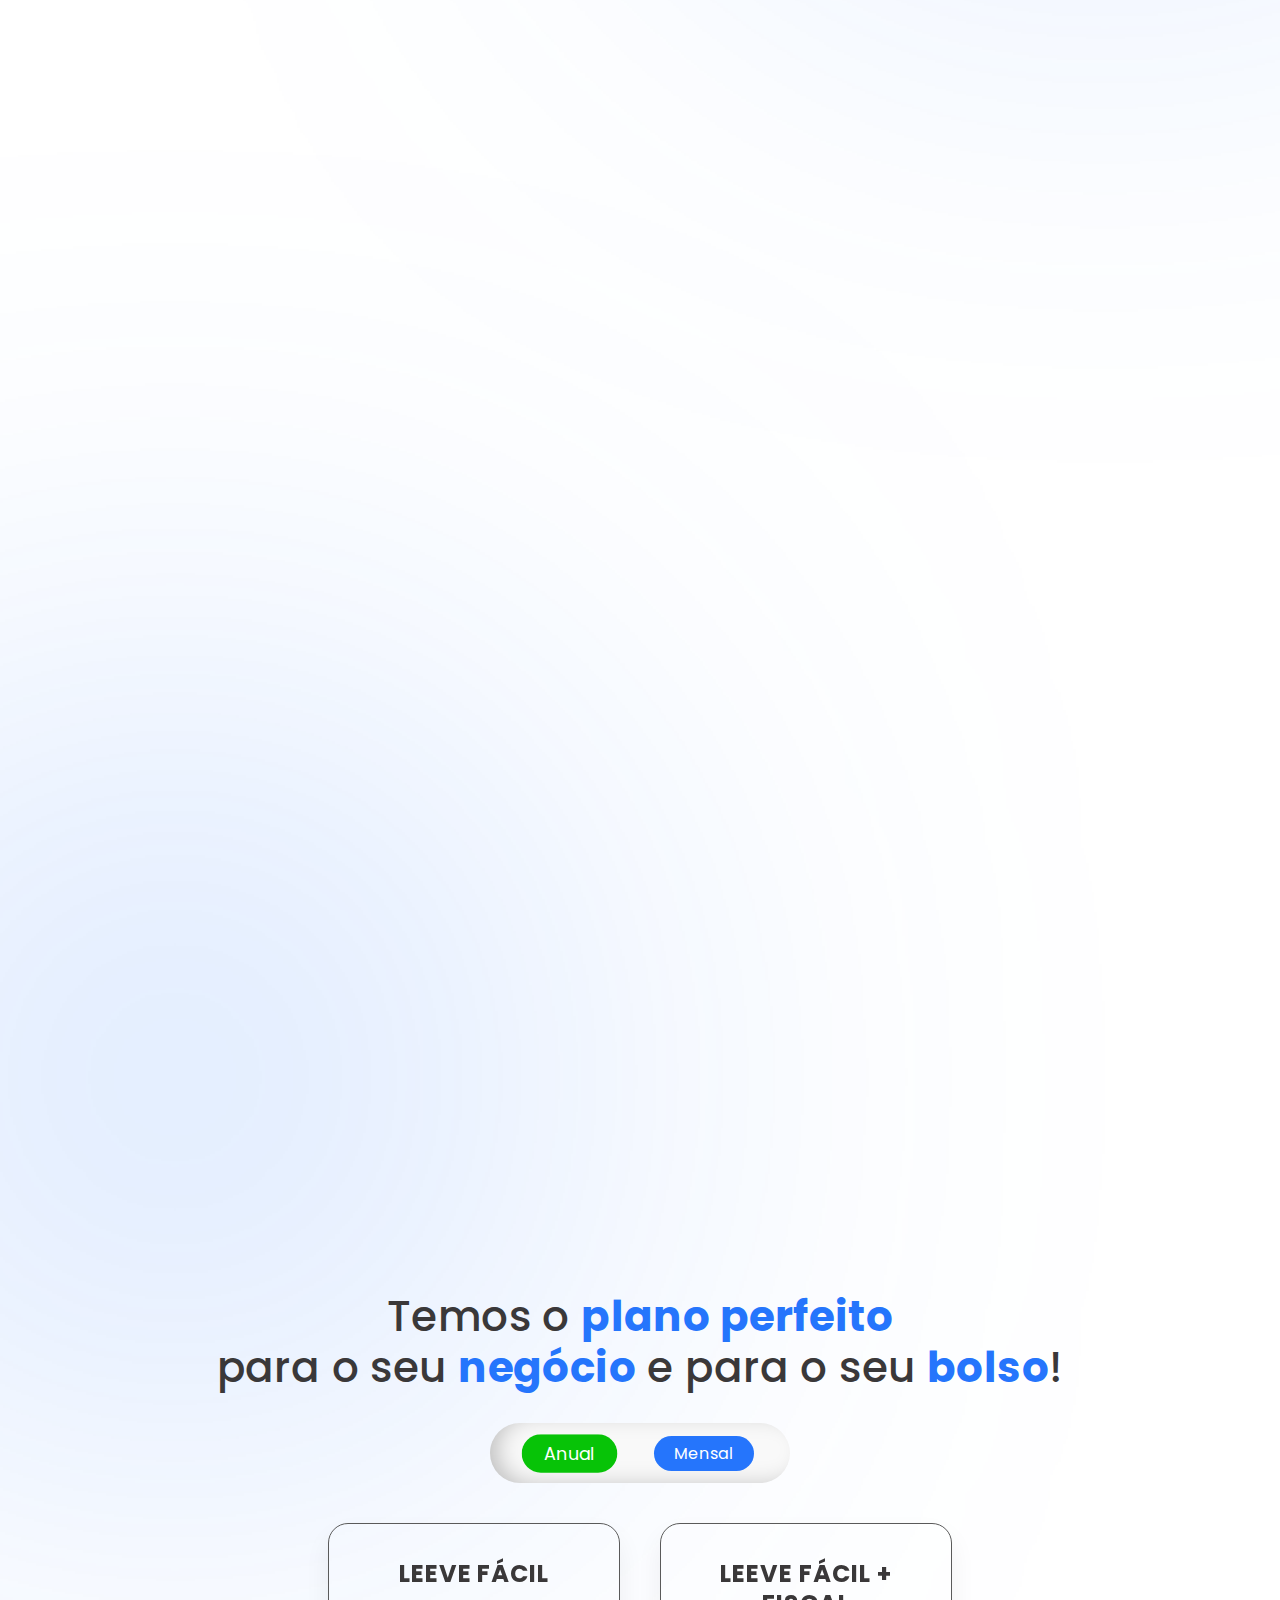
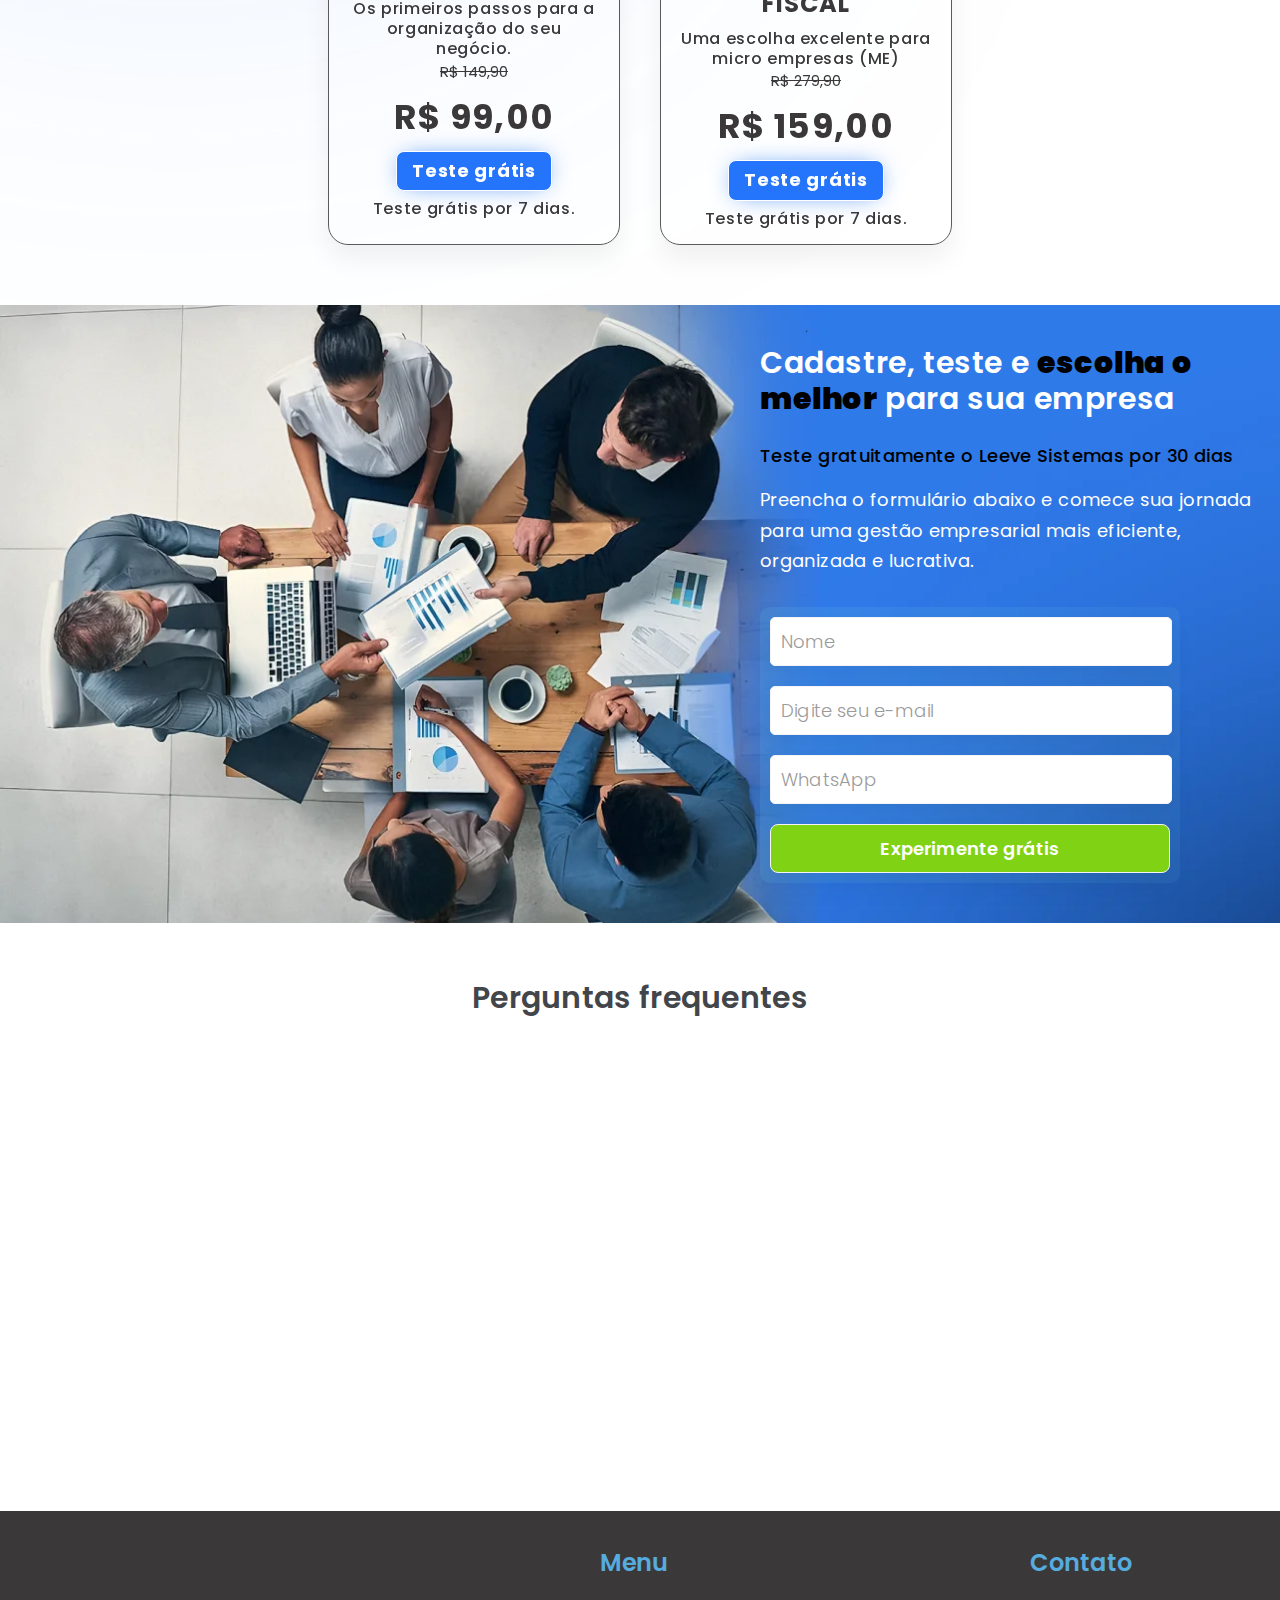
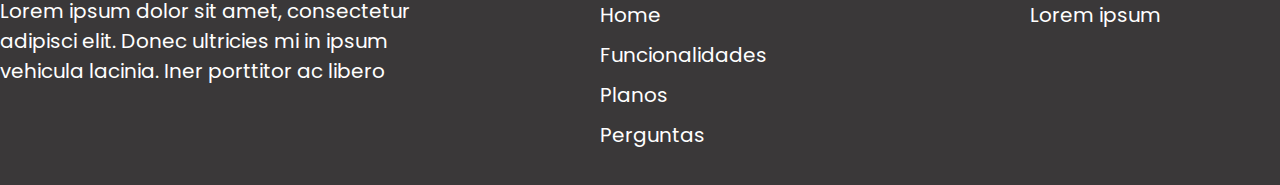
==== commit 0ee0980d: "add menu footer" ====
--- a/leeve_lp.html
+++ b/leeve_lp.html
@@ -258,7 +258,7 @@
                             <div class="area_info_compativel_int" data-animation="left">
                                 <img src="img/check.svg" alt="" width="26" height="26">
 
-                                <div class="info_compativel" >
+                                <div class="info_compativel">
                                     <p>
                                         Gerencie suas finanças de qualquer lugar
                                     </p>
@@ -320,7 +320,7 @@
                         </div>
 
                         <a href="https://api.whatsapp.com/send?phone=556696847219&text=Quero%20saber%20mais%20sobre%20a%20Leeve%20Sistemas!"
-                            target="_blank"  data-animation="right">
+                            target="_blank" data-animation="right">
                             <div class="btn_lead_lp">
                                 <h2>Teste grátis</h2>
                             </div>
@@ -367,11 +367,13 @@
                         </a>
                     </div>
 
-                    <img class="sistemas_solucoes" src="img/gestao.webp" alt="" width="631" height="447" loading="lazy" data-animation="right">
+                    <img class="sistemas_solucoes" src="img/gestao.webp" alt="" width="631" height="447" loading="lazy"
+                        data-animation="right">
                 </div>
 
                 <div class="area_compativel_lp">
-                    <img class="sistemas_sucesso" src="img/sucesso.webp" alt="" width="443" height="565" loading="lazy" data-animation="left">
+                    <img class="sistemas_sucesso" src="img/sucesso.webp" alt="" width="443" height="565" loading="lazy"
+                        data-animation="left">
                     <div class="area_texts_compativel_lp">
                         <div class="title_compativel color-1" data-animation="right">
                             <h2>
@@ -660,7 +662,8 @@
                 <div class="area_footer">
                     <div class="area_logo_footer">
                         <a href="leeve_lp.html">
-                            <img class="logo_footer" src="img/logo_leeve_sistemas_footer.svg" alt="" loading="lazy" width="231" height="66">
+                            <img class="logo_footer" src="img/logo_leeve_sistemas_footer.svg" alt="" loading="lazy"
+                                width="231" height="66">
                         </a>
 
                         <div class="sub_title_footer">
@@ -685,11 +688,11 @@
                             <a href="#funcionalidades">
                                 Funcionalidades
                             </a>
-                            <a href="#solucoes">
-                                Soluções
-                            </a>
                             <a href="#planos">
                                 Planos
+                            </a>
+                            <a href="#perguntas">
+                                Perguntas
                             </a>
                         </div>
 
